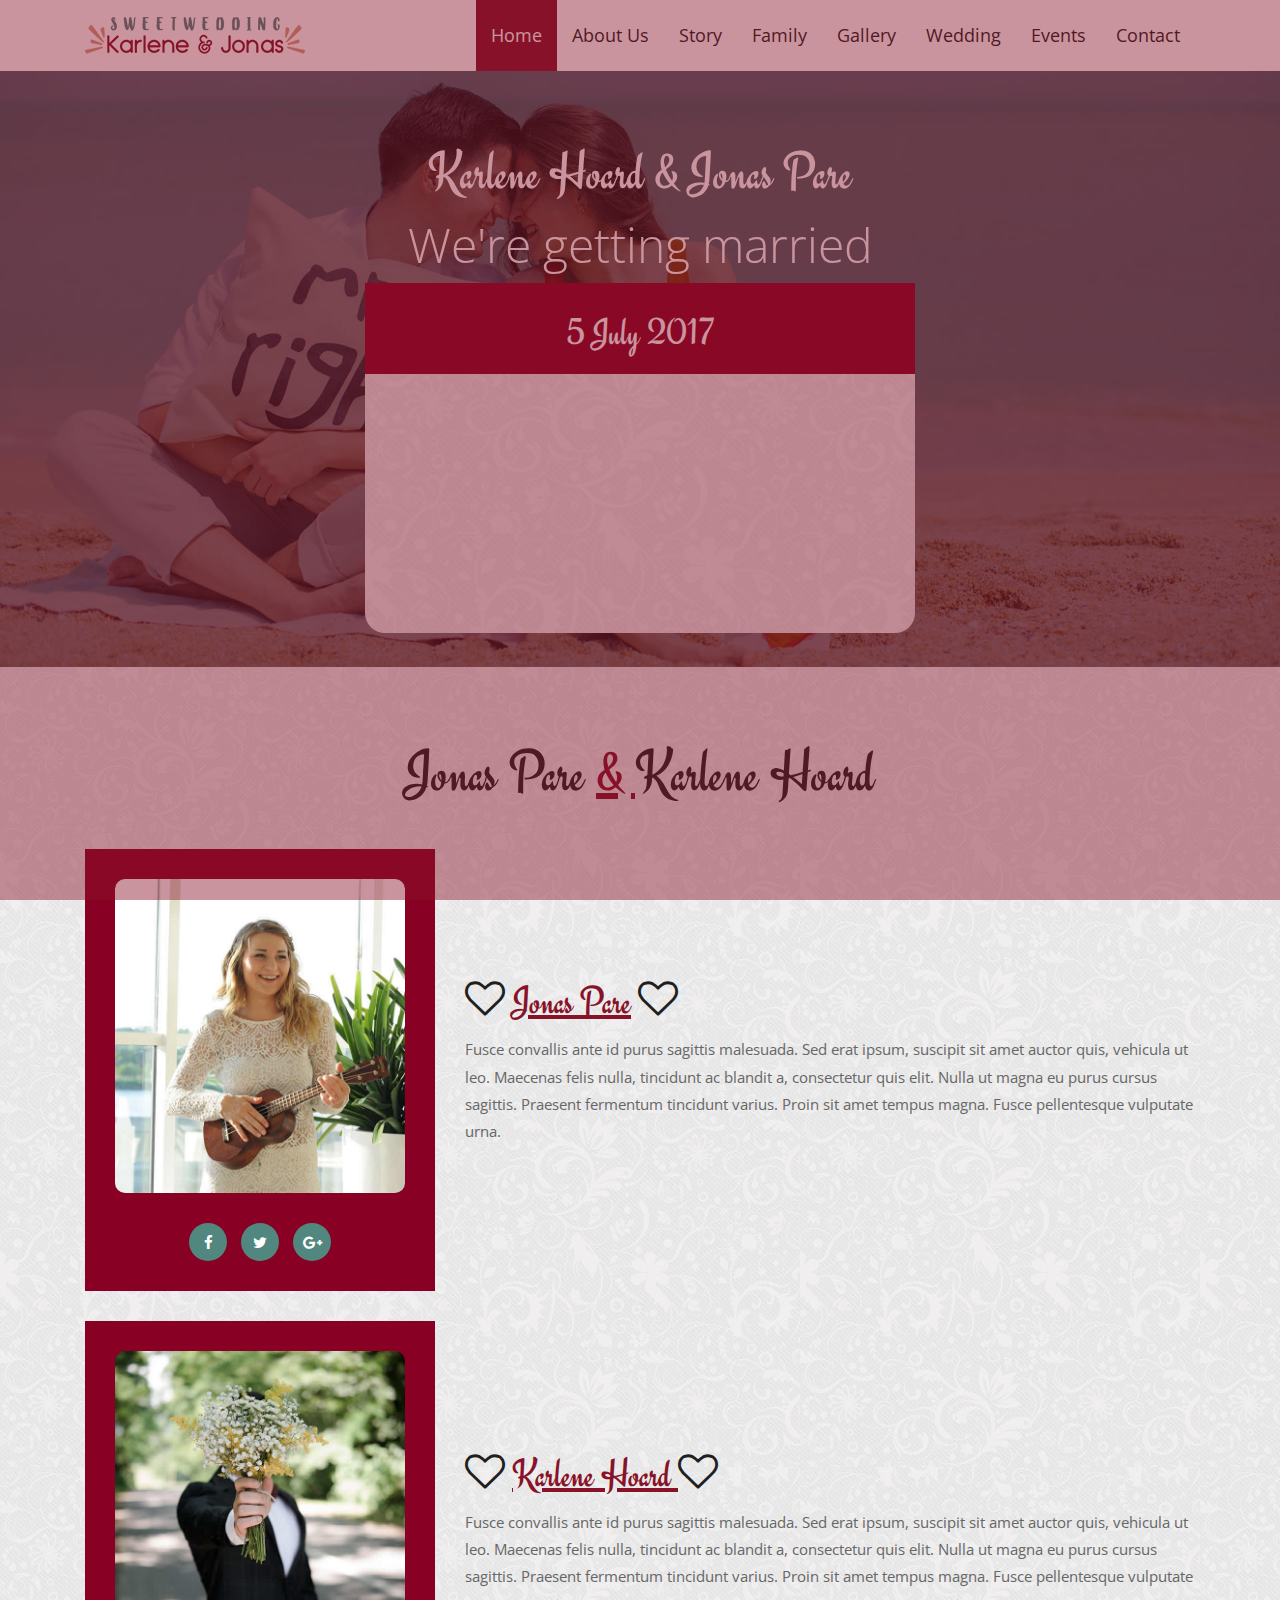
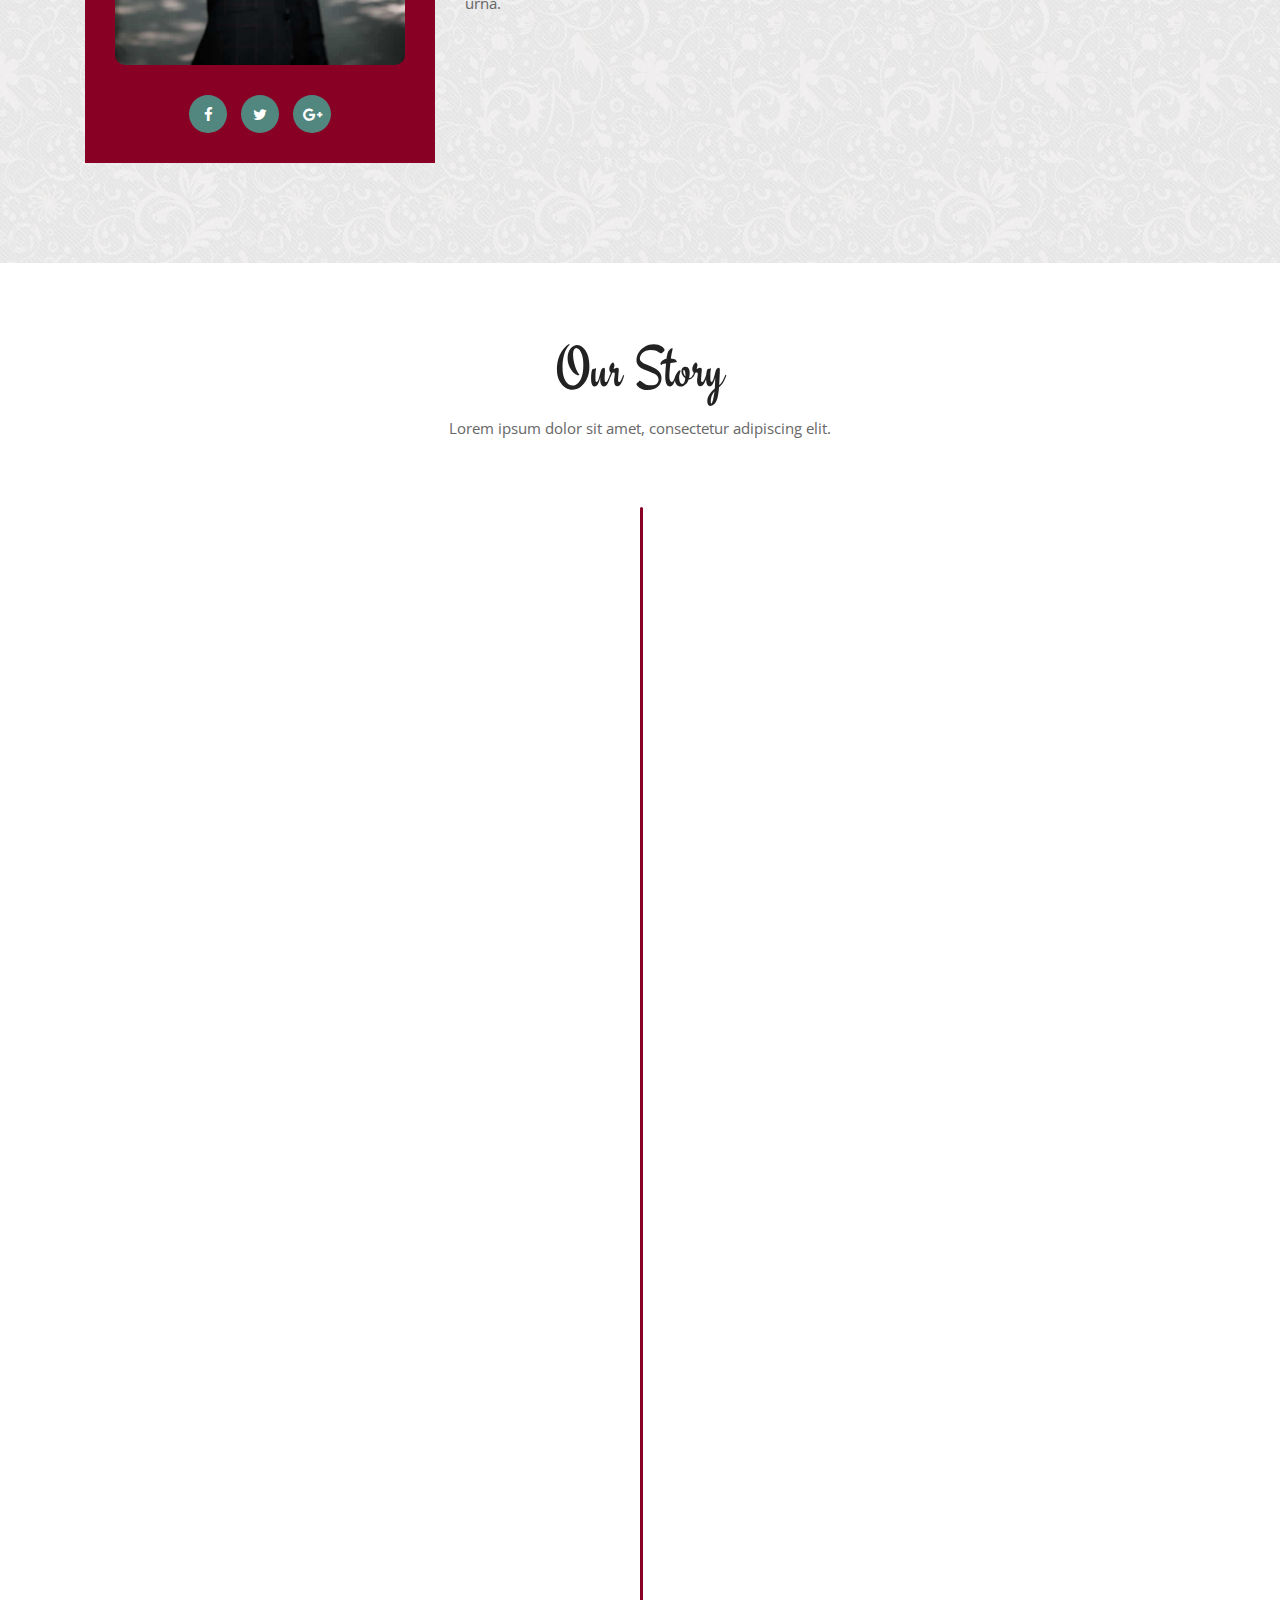
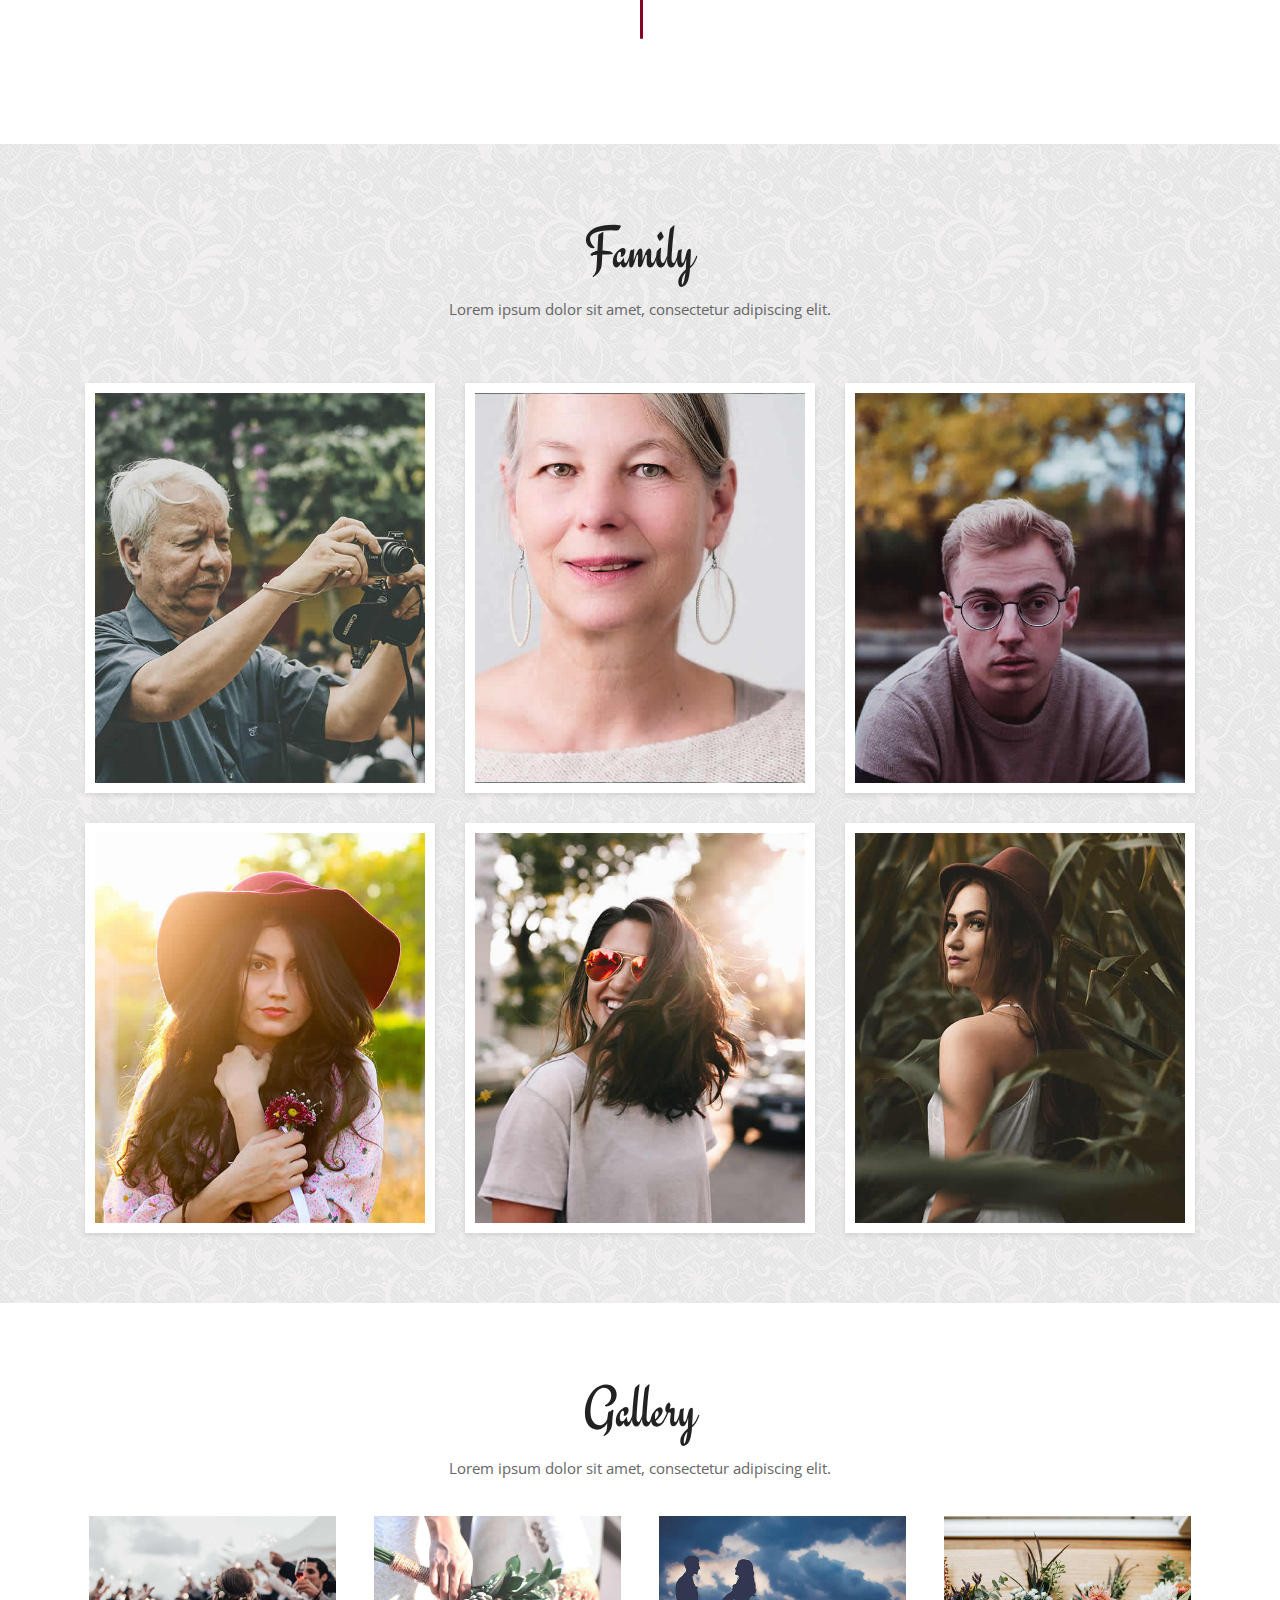
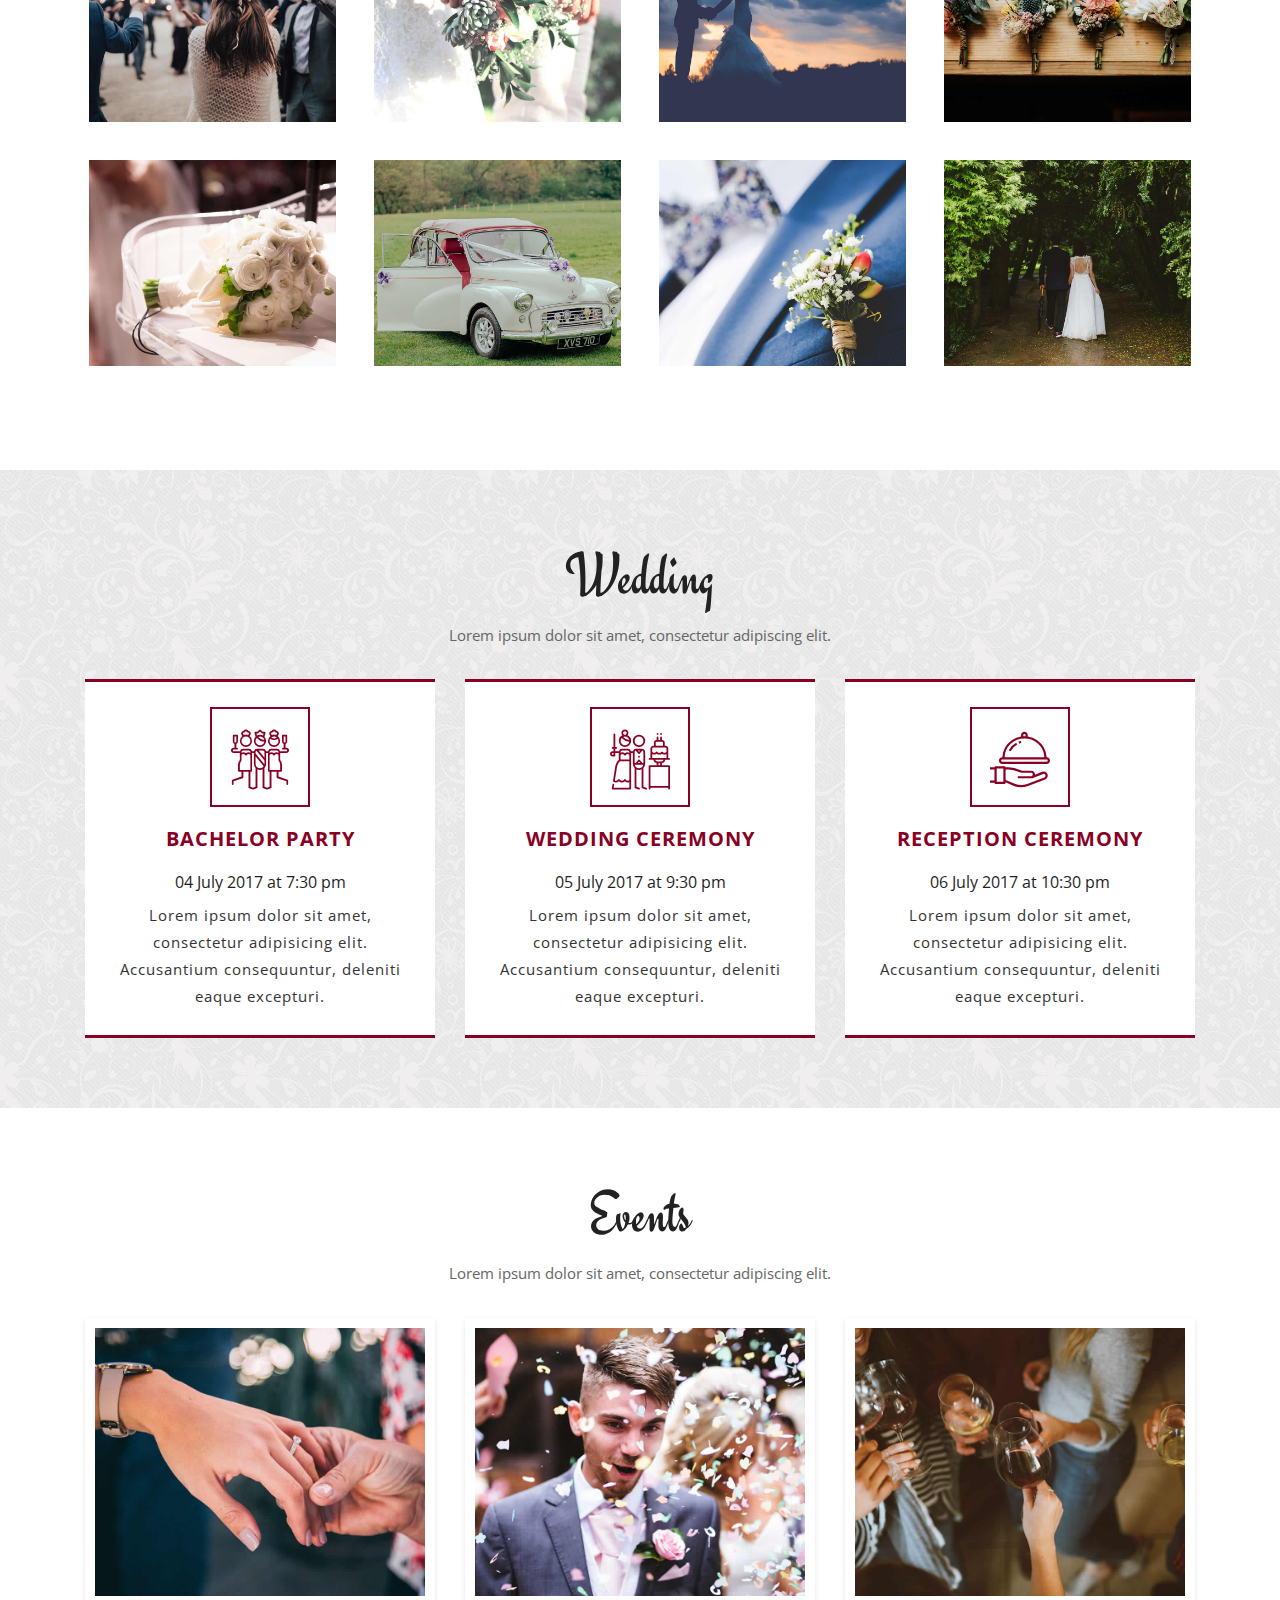
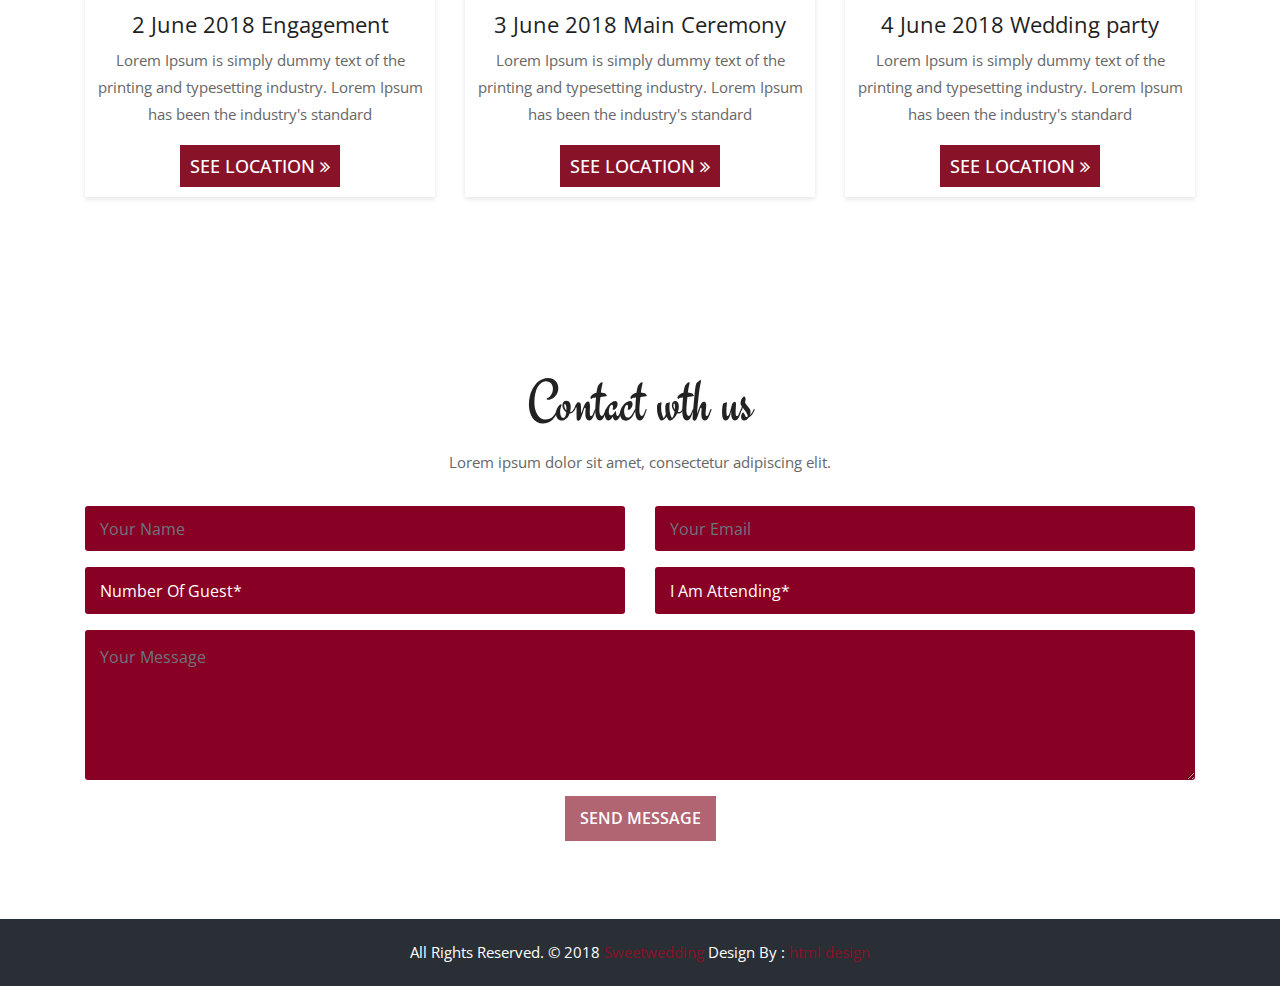
==== index.html @ 813c2e01 "wedding project using online template" ====
<!DOCTYPE html>
<html lang="en"><!-- Basic -->
<head>
	<meta charset="utf-8">
    <meta http-equiv="X-UA-Compatible" content="IE=edge">   
   
    <!-- Mobile Metas -->
    <meta name="viewport" content="width=device-width, minimum-scale=1.0, maximum-scale=1.0, user-scalable=no">
 
     <!-- Site Metas -->
    <title>Sweetwedding - Responsive OnePage HTML5 Template</title>  
    <meta name="keywords" content="">
    <meta name="description" content="">
    <meta name="author" content="">

    <!-- Site Icons -->
    <link rel="shortcut icon" href="images/favicon.ico" type="image/x-icon">
    <link rel="apple-touch-icon" href="images/apple-touch-icon.png">

    <!-- Bootstrap CSS -->
    <link rel="stylesheet" href="css/bootstrap.min.css">
    <!-- Pogo Slider CSS -->
    <link rel="stylesheet" href="css/pogo-slider.min.css">
	<!-- Site CSS -->
    <link rel="stylesheet" href="css/style.css">    
    <!-- Responsive CSS -->
    <link rel="stylesheet" href="css/responsive.css">
    <!-- Custom CSS -->
    <link rel="stylesheet" href="css/custom.css">

    <!--[if lt IE 9]>
      <script src="https://oss.maxcdn.com/libs/html5shiv/3.7.0/html5shiv.js"></script>
      <script src="https://oss.maxcdn.com/libs/respond.js/1.4.2/respond.min.js"></script>
    <![endif]-->

</head>
<body id="home" data-spy="scroll" data-target="#navbar-wd" data-offset="98">

	<!-- LOADER -->
    <div id="preloader">
		<div class="preloader pulse">
			<h3>Karlene Hoard & Jonas Pare</h3>
		</div>
    </div><!-- end loader -->
    <!-- END LOADER -->
	
	<!-- Start header -->
	<header class="top-header">
		<nav class="navbar header-nav navbar-expand-lg">
            <div class="container">
				<a class="navbar-brand" href="index.html"><img src="images/logo.png" alt="image"></a>
				<button class="navbar-toggler" type="button" data-toggle="collapse" data-target="#navbar-wd" aria-controls="navbar-wd" aria-expanded="false" aria-label="Toggle navigation">
					<span></span>
					<span></span>
					<span></span>
				</button>
                <div class="collapse navbar-collapse justify-content-end" id="navbar-wd">
                    <ul class="navbar-nav">
                        <li><a class="nav-link active" href="#home">Home</a></li>
                        <li><a class="nav-link" href="#about">About Us</a></li>
                        <li><a class="nav-link" href="#story">Story</a></li>
                        <li><a class="nav-link" href="#family">Family</a></li>
                        <li><a class="nav-link" href="#gallery">Gallery</a></li>
						<li><a class="nav-link" href="#wedding">Wedding</a></li>
                        <li><a class="nav-link" href="#events">Events</a></li>
						<li><a class="nav-link" href="#contact">Contact</a></li>
                    </ul>
                </div>
            </div>
        </nav>
	</header>
	<!-- End header -->
	
	<!-- Start Banner -->
	<div class="home-slider">
		<ul class="rslides">
			<li><img src="images/slider-01.jpg" alt=""></li>
			<li><img src="images/slider-02.jpg" alt=""></li>
			<li><img src="images/slider-03.jpg" alt=""></li>
		</ul>
		<div class="lbox-details">
			<h1>Karlene Hoard  & Jonas Pare</h1>
			<h2>We're getting married</h3>
			<div class="countdown main-time clearfix">
				<div id="timer">
					<h3> 5 July 2017</h3>
					<div id="days"></div>
					<div id="hours"></div>
					<div id="minutes"></div>
					<div id="seconds"></div>
				</div>
			</div>
		</div>
	</div>
	<!-- End Banner -->
	
	<!-- Start About us -->
	<div id="about" class="about-box">
		<div class="about-a1">
			<div class="container">
				<div class="row">
					<div class="col-lg-12 text-center">
						<div class="title-box">
							<h2>Jonas Pare <span> & </span> Karlene Hoard </h2>
						</div>
					</div>
				</div>
				<div class="row">
					<div class="col-lg-12 col-md-12 col-sm-12">
						<div class="row align-items-center about-main-info">
							<div class="col-lg-4 col-md-6 col-sm-12">
								<div class="about-m">
									<div class="about-img">
										<img class="img-fluid" src="images/about-img-01.jpg" alt="" />
									</div>
									<ul>
										<li><a href="#"><i class="fa fa-facebook"></i></a></li>
										<li><a href="#"><i class="fa fa-twitter"></i></a></li>
										<li><a href="#"><i class="fa fa-google-plus"></i></a></li>
									</ul>
								</div>
							</div>
							<div class="col-lg-8 col-md-6 col-sm-12">
								<h2> <i class="fa fa-heart-o" aria-hidden="true"></i> <span>Jonas Pare</span> <i class="fa fa-heart-o" aria-hidden="true"></i></h2>
								<p>Fusce convallis ante id purus sagittis malesuada. Sed erat ipsum, suscipit sit amet auctor quis, vehicula ut leo. Maecenas felis nulla, tincidunt ac blandit a, consectetur quis elit. Nulla ut magna eu purus cursus sagittis. Praesent fermentum tincidunt varius. Proin sit amet tempus magna. Fusce pellentesque vulputate urna. </p>
							</div>
						</div>
						<div class="row align-items-center about-main-info">
							<div class="col-lg-4 col-md-6 col-sm-12">
								<div class="about-m">
									<div class="about-img">
										<img class="img-fluid" src="images/about-img-02.jpg" alt="" />
									</div>
									<ul>
										<li><a href="#"><i class="fa fa-facebook"></i></a></li>
										<li><a href="#"><i class="fa fa-twitter"></i></a></li>
										<li><a href="#"><i class="fa fa-google-plus"></i></a></li>
									</ul>
								</div>
							</div>
							<div class="col-lg-8 col-md-6 col-sm-12">
								<h2> <i class="fa fa-heart-o" aria-hidden="true"></i> <span>Karlene Hoard </span> <i class="fa fa-heart-o" aria-hidden="true"></i></h2>
								<p>Fusce convallis ante id purus sagittis malesuada. Sed erat ipsum, suscipit sit amet auctor quis, vehicula ut leo. Maecenas felis nulla, tincidunt ac blandit a, consectetur quis elit. Nulla ut magna eu purus cursus sagittis. Praesent fermentum tincidunt varius. Proin sit amet tempus magna. Fusce pellentesque vulputate urna. </p>
							</div>
						</div>
					</div>
				</div>
			</div>
		</div>
	</div>
	<!-- End About us -->
	
	<!-- Start Story -->
	<div id="story" class="story-box main-timeline-box">
		<div class="container">
			<div class="row">
				<div class="col-lg-12">
					<div class="title-box">
						<h2>Our Story</h2>
						<p>Lorem ipsum dolor sit amet, consectetur adipiscing elit. </p>
					</div>
				</div>
			</div>
			
			<div class="timeLine">
				<div class="row">
					<div class="lineHeader hidden-sm hidden-xs"></div>
					<div class="lineFooter hidden-sm hidden-xs"></div>

						<div class="col-lg-6 col-md-6 col-sm-12 col-xs-12 item" >
							<div class="caption">
								<div class="star center-block">
									<span class="h3">01</span>
									<span>March </span>
									<span>2017</span>
								</div>
								<div class="image">
									<img src="images/time-01.jpg" alt="" />
									<div class="title">
										<h2>First Meet <i class="fa fa-angle-right" aria-hidden="true"></i></h2>
									</div>
								</div>
								<div class="textContent">
									<p class="lead">We met at the wedding of our close friends and immediately found a common language, so a year later our first date happened.</p>
								</div>
							</div>
						</div>
						<div class="col-lg-6 col-md-6 col-sm-12 col-xs-12 item">
							<div class="caption">
								<div class="star center-block">
									<span class="h3">03</span>
									<span>April</span>
									<span>2017</span>
								</div>
								<div class="image">
									<img src="images/time-02.jpg" alt="" />
									<div class="title">
										<h2>First date <i class="fa fa-angle-right" aria-hidden="true"></i></h2>
									</div>
								</div>
								<div class="textContent">
									<p class="lead">We met at the wedding of our close friends and immediately found a common language, so a year later our first date happened.</p>
								</div>
							</div>
						</div>
						<div class="col-lg-6 col-md-6 col-sm-12 col-xs-12 item">
							<div class="caption">
								<div class="star center-block">
									<span class="h3">03</span>
									<span>May</span>
									<span>2017</span>
								</div>
								<div class="image">
									<img src="images/time-03.jpg" alt="" />
									<div class="title">
										<h2>Proposal <i class="fa fa-angle-right" aria-hidden="true"></i></h2>
									</div>
								</div>
								<div class="textContent">
									<p class="lead">We met at the wedding of our close friends and immediately found a common language, so a year later our first date happened.</p>
								</div>
							</div>
						</div>
						<div class="col-lg-6 col-md-6 col-sm-12 col-xs-12 item">
							<div class="caption">
								<div class="star center-block">
									<span class="h3">04</span>
									<span>June</span>
									<span>2017</span>
								</div>
								<div class="image">
									<img src="images/time-04.jpg" alt="" />
									<div class="title">
										<h2>Engagement <i class="fa fa-angle-right" aria-hidden="true"></i></h2>
									</div>
								</div>
								<div class="textContent">
									<p class="lead">For 2 years of work as support engineer responsible about installing and maintenance SWIFT packages for banks. I gain a lot from it before i leave country.</p>
								</div>
							</div>
						</div>
						<div class="col-lg-6 col-md-6 col-sm-12 col-xs-12 item">
							<div class="caption">
								<div class="star center-block">
									<span class="h3">04</span>
									<span>July</span>
									<span>2017</span>
								</div>
								<div class="image">
									<img src="images/time-05.jpg" alt="" />
									<div class="title">
										<h2>My Wedding <i class="fa fa-angle-right" aria-hidden="true"></i></h2>
									</div>
								</div>
								<div class="textContent">
									<p class="lead">Since then i came to Austria as refugee far from my lovers and friends far a way escaping from wars and threats searching a new life that i didn't find until yet.</p>
								</div>
							</div>
						</div>

				</div>
			</div>
			
		</div>
	</div>
	<!-- End Story -->
	
	<!-- Start Family -->
	<div id="family" class="family-box">
		<div class="container">
			<div class="row">
				<div class="col-lg-12">
					<div class="title-box">
						<h2>Family</h2>
						<p>Lorem ipsum dolor sit amet, consectetur adipiscing elit. </p>
					</div>
				</div>
			</div>
			<div class="row">
				<div class="col-lg-4 col-md-6 col-sm-12">
					<div class="single-team-member">
						<div class="family-img">
							<img class="img-fluid" src="images/family-01.jpg" alt="" />
						</div>
						<div class="family-info">
							<h4>Mr. Alonso Wiles </h4>
							<p>{ Leida’s Father }</p>
						</div>
					</div>
				</div>
				<div class="col-lg-4 col-md-6 col-sm-12">
					<div class="single-team-member">
						<div class="family-img">
							<img class="img-fluid" src="images/family-02.jpg" alt="" />
						</div>
						<div class="family-info">
							<h4>Mr. Evon Wiles </h4>
							<p>{ Leida’s Mother }</p>
						</div>
					</div>
				</div>
				<div class="col-lg-4 col-md-6 col-sm-12">
					<div class="single-team-member">
						<div class="family-img">
							<img class="img-fluid" src="images/family-03.jpg" alt="" />
						</div>
						<div class="family-info">
							<h4>Mr. Chris Wiles </h4>
							<p>{ Leida’s Brother }</p>
						</div>
					</div>
				</div>
				<div class="col-lg-4 col-md-6 col-sm-12">
					<div class="single-team-member">
						<div class="family-img">
							<img class="img-fluid" src="images/family-04.jpg" alt="" />
						</div>
						<div class="family-info">
							<h4>Mr. Adina Wiles </h4>
							<p>{ Leida’s Sister }</p>
						</div>
					</div>
				</div>
				<div class="col-lg-4 col-md-6 col-sm-12">
					<div class="single-team-member">
						<div class="family-img">
							<img class="img-fluid" src="images/family-05.jpg" alt="" />
						</div>
						<div class="family-info">
							<h4>Mr. Annetta Wiles </h4>
							<p>{ Leida’s Sister }</p>
						</div>
					</div>
				</div>
				<div class="col-lg-4 col-md-6 col-sm-12">
					<div class="single-team-member">
						<div class="family-img">
							<img class="img-fluid" src="images/family-06.jpg" alt="" />
						</div>
						<div class="family-info">
							<h4>Mr. Ladonna Wiles </h4>
							<p>{ Leida’s Sister }</p>
						</div>
					</div>
				</div>
			</div>
		</div>
	</div>
	<!-- End Family -->
	
	<!-- Start Gallery -->
	<div id="gallery" class="gallery-box">
		<div class="container">
			<div class="row">
				<div class="col-lg-12">
					<div class="title-box">
						<h2>Gallery</h2>
						<p>Lorem ipsum dolor sit amet, consectetur adipiscing elit. </p>
					</div>
				</div>
			</div>
			<div class="row">
				<ul class="popup-gallery clearfix">
					<li>
						<a href="images/gallery-01.jpg">
							<img class="img-fluid" src="images/gallery-01.jpg" alt="single image">
							<span class="overlay"><i class="fa fa-heart-o" aria-hidden="true"></i></span>
						</a>

					</li>
					<li>
						<a href="images/gallery-02.jpg">
							<img class="img-fluid" src="images/gallery-02.jpg" alt="single image">
							<span class="overlay"><i class="fa fa-heart-o" aria-hidden="true"></i></span>
						</a>
					</li>
					<li>
						<a href="images/gallery-03.jpg">
							<img class="img-fluid" src="images/gallery-03.jpg" alt="single image">
							<span class="overlay"><i class="fa fa-heart-o" aria-hidden="true"></i></span>
						</a>
					</li>
					<li>
						<a href="images/gallery-04.jpg">
							<img class="img-fluid" src="images/gallery-04.jpg" alt="single image">
							<span class="overlay"><i class="fa fa-heart-o" aria-hidden="true"></i></span>
						</a>
					</li>
					<li>
						<a href="images/gallery-05.jpg">
							<img class="img-fluid" src="images/gallery-05.jpg" alt="single image">
							<span class="overlay"><i class="fa fa-heart-o" aria-hidden="true"></i></span>
						</a>
					</li>
					<li>
						<a href="images/gallery-06.jpg">
							<img class="img-fluid" src="images/gallery-06.jpg" alt="single image">
							<span class="overlay"><i class="fa fa-heart-o" aria-hidden="true"></i></span>
						</a>
					</li>
					<li>
						<a href="images/gallery-07.jpg">
							<img class="img-fluid" src="images/gallery-07.jpg" alt="single image">
							<span class="overlay"><i class="fa fa-heart-o" aria-hidden="true"></i></span>
						</a>
					</li>
					<li>
						<a href="images/gallery-08.jpg">
							<img class="img-fluid" src="images/gallery-08.jpg" alt="single image">
							<span class="overlay"><i class="fa fa-heart-o" aria-hidden="true"></i></span>
						</a>
					</li>
				
				</ul>
			</div>
		</div>
	</div>
	<!-- End Gallery -->
	
	<!-- Start Wedding -->
	
	<div id="wedding" class="wedding-box">
		<div class="container">
			<div class="row">
				<div class="col-lg-12">
					<div class="title-box">
						<h2>Wedding</h2>
						<p>Lorem ipsum dolor sit amet, consectetur adipiscing elit. </p>
					</div>
				</div>
			</div>
			
			<div class="row">
                <div class="col-md-4 col-sm-6">
                    <div class="serviceBox">
                        <div class="service-icon"><i class="flaticon-bachelorette-party"></i></div>
                        <h3 class="title">Bachelor Party </h3>
						<h4>04 July 2017 at 7:30 pm</h4>
                        <p class="description">
                            Lorem ipsum dolor sit amet, consectetur adipisicing elit. Accusantium consequuntur, deleniti eaque excepturi.
                        </p>
                    </div>
                </div>

                <div class="col-md-4 col-sm-6">
                    <div class="serviceBox">
                        <div class="service-icon"><i class="flaticon-wedding"></i></div>
                        <h3 class="title">Wedding Ceremony </h3>
						<h4>05 July 2017 at 9:30 pm</h4>
                        <p class="description">
                            Lorem ipsum dolor sit amet, consectetur adipisicing elit. Accusantium consequuntur, deleniti eaque excepturi.
                        </p>
                    </div>
                </div>

                <div class="col-md-4 col-sm-6">
                    <div class="serviceBox">
                        <div class="service-icon"><i class="flaticon-reception-bell"></i></div>
                        <h3 class="title">Reception Ceremony </h3>
						<h4>06 July 2017 at 10:30 pm</h4>
                        <p class="description">
                            Lorem ipsum dolor sit amet, consectetur adipisicing elit. Accusantium consequuntur, deleniti eaque excepturi.
                        </p>
                    </div>
                </div>
            </div>
			
		</div>
	</div>
	
	<!-- End Wedding -->
	
	<!-- Start Events -->
	<div id="events" class="events-box">
		<div class="container">
			<div class="row">
				<div class="col-lg-12">
					<div class="title-box">
						<h2>Events</h2>
						<p>Lorem ipsum dolor sit amet, consectetur adipiscing elit. </p>
					</div>
				</div>
			</div>
			<div class="row">
				<div class="col-lg-4 col-md-6 col-sm-12">
					<div class="event-inner">
						<div class="event-img">
							<img class="img-fluid" src="images/event-img-01.jpg" alt="" />
						</div>
						<h2>2 June 2018 Engagement</h2>
						<p>Lorem Ipsum is simply dummy text of the printing and typesetting industry. Lorem Ipsum has been the industry's standard </p>
						<a href="#">See location <i class="fa fa-angle-double-right" aria-hidden="true"></i></a>
					</div>
				</div>
				<div class="col-lg-4 col-md-6 col-sm-12">
					<div class="event-inner">
						<div class="event-img">
							<img class="img-fluid" src="images/event-img-02.jpg" alt="" />
						</div>
						<h2>3 June 2018 Main Ceremony </h2>
						<p>Lorem Ipsum is simply dummy text of the printing and typesetting industry. Lorem Ipsum has been the industry's standard </p>
						<a href="#">See location <i class="fa fa-angle-double-right" aria-hidden="true"></i></a>
					</div>
				</div>
				<div class="col-lg-4 col-md-6 col-sm-12">
					<div class="event-inner">
						<div class="event-img">
							<img class="img-fluid" src="images/event-img-03.jpg" alt="" />
						</div>
						<h2>4 June 2018 Wedding party </h2>
						<p>Lorem Ipsum is simply dummy text of the printing and typesetting industry. Lorem Ipsum has been the industry's standard </p>
						<a href="#">See location <i class="fa fa-angle-double-right" aria-hidden="true"></i></a>
					</div>
				</div>
			</div>
		</div>
	</div>
	<!-- End Events -->
	
	<!-- Start Contact -->
	<div id="contact" class="contact-box">
		<div class="container">
			<div class="row">
				<div class="col-lg-12">
					<div class="title-box">
						<h2>Contact wth us</h2>
						<p>Lorem ipsum dolor sit amet, consectetur adipiscing elit. </p>
					</div>
				</div>
			</div>
			<div class="row">
				<div class="col-lg-12 col-sm-12 col-xs-12">
				  <div class="contact-block">
					<form id="contactForm">
					  <div class="row">
						<div class="col-md-6">
							<div class="form-group">
								<input type="text" class="form-control" id="name" name="name" placeholder="Your Name" required data-error="Please enter your name">
								<div class="help-block with-errors"></div>
							</div>                                 
						</div>
						<div class="col-md-6">
							<div class="form-group">
								<input type="text" placeholder="Your Email" id="email" class="form-control" name="name" required data-error="Please enter your email">
								<div class="help-block with-errors"></div>
							</div> 
						</div>
						<div class="col-md-6">
							<div class="form-group">
								<select class="custom-select d-block form-control" id="guest" required data-error="Please select an item in the list.">
								  <option disabled selected>Number Of Guest*</option>
								  <option value="1">1</option>
								  <option value="2">2</option>
								  <option value="3">3</option>
								  <option value="4">4</option>
								  <option value="5">5</option>
								</select>
								<div class="help-block with-errors"></div>
							</div> 
						</div>
						<div class="col-md-6">
							<div class="form-group">
								<select class="custom-select d-block form-control" id="event" required data-error="Please select an item in the list.">
								  <option disabled selected>I Am Attending*</option>
								  <option value="1">All events</option>
								  <option value="2">Wedding ceremony</option>
								  <option value="3">Reception party</option>
								</select>
								<div class="help-block with-errors"></div>
							</div> 
						</div>
						<div class="col-md-12">
							<div class="form-group"> 
								<textarea class="form-control" id="message" placeholder="Your Message" rows="8" data-error="Write your message" required></textarea>
								<div class="help-block with-errors"></div>
							</div>
							<div class="submit-button text-center">
								<button class="btn btn-common" id="submit" type="submit">Send Message</button>
								<div id="msgSubmit" class="h3 text-center hidden"></div> 
								<div class="clearfix"></div> 
							</div>
						</div>
					  </div>            
					</form>
				  </div>
				</div>
			</div>
		</div>
	</div>
	<!-- End Contact -->
	
	<!-- Start Footer -->
	<footer class="footer-box">
		<div class="container">
			<div class="row">
				<div class="col-lg-12">
					<p class="footer-company-name">All Rights Reserved. &copy; 2018 <a href="#">Sweetwedding</a> Design By : <a href="https://html.design/">html design</a></p>
				</div>
			</div>
		</div>
	</footer>
	<!-- End Footer -->

	<!-- ALL JS FILES -->
	<script src="js/jquery.min.js"></script>
	<script src="js/popper.min.js"></script>
	<script src="js/bootstrap.min.js"></script>
    <!-- ALL PLUGINS -->
	<script src="js/jquery.magnific-popup.min.js"></script>
    <script src="js/jquery.pogo-slider.min.js"></script> 
	<script src="js/slider-index.js"></script>
	<script src="js/smoothscroll.js"></script>
	<script src="js/responsiveslides.min.js"></script>
    <script src="js/timeLine.min.js"></script>	
	<script src="js/form-validator.min.js"></script>
    <script src="js/contact-form-script.js"></script>
    <script src="js/custom.js"></script>
</body>
</html>
---- css/pogo-slider.min.css ----
.pogoSlider-dir-btn:focus,.pogoSlider-nav-btn:focus{outline:0}.pogoSlider{width:100%;height:0;padding-bottom:50% !important;position:relative;overflow:hidden}#column-left .pogoSlider,#column-right .pogoSlider,#content .pogoSlider{margin-bottom:20px}.pogoSlider--banner .pogoSlider-slide{ms-filter:"progid:DXImageTransform.Microsoft.Alpha(Opacity=100)";filter:alpha(opacity=100);opacity:1}.pogoSlider-slide{width:100%;height:100%;position:absolute;background-size:cover;-ms-filter:"progid:DXImageTransform.Microsoft.Alpha(Opacity=0)";filter:alpha(opacity=0);opacity:0;-webkit-perspective:1300px;perspective:1300px;overflow:hidden}.pogoSlider-loading{position:absolute;top:0;left:0;width:100%;height:100%;background:#eaeaea;z-index:11}.pogoSlider-loading-icon{position:absolute;top:50%;margin-top:-18px;left:50%;margin-left:-18px;width:36px;height:36px;background-image:url([data-uri])}.pogoSlider-slide-element{-webkit-animation-fill-mode:both;animation-fill-mode:both}.m-pogoSlider .pogoSlider-slide-element{position:absolute;margin:0;box-sizing:border-box}.pogoSlider-progressBar{position:absolute;width:100%;height:5px;top:0;left:0;background:#fff;-ms-filter:"progid:DXImageTransform.Microsoft.Alpha(Opacity=20)";filter:alpha(opacity=20);background:rgba(255,255,255,.2);z-index:6}.pogoSlider-progressBar-duration{position:absolute;height:100%;left:0;width:0;background:#fff;-ms-filter:"progid:DXImageTransform.Microsoft.Alpha(Opacity=40)";filter:alpha(opacity=40);background:rgba(255,255,255,.4)}.pogoSlider-dir-btn{position:absolute;z-index:10;background:0 0;width:20px;height:20px;border-color:#eaeaea;border-color:rgba(255,255,255,.7);border-style:solid;-webkit-transform:rotate(45deg);-ms-transform:rotate(45deg);transform:rotate(45deg);cursor:pointer}.pogoSlider-dir-btn:hover{border-color:#fff}.pogoSlider--dirBottomLeft .pogoSlider-dir-btn--prev,.pogoSlider--dirBottomRight .pogoSlider-dir-btn--prev,.pogoSlider--dirCenterHorizontal .pogoSlider-dir-btn--prev,.pogoSlider--dirTopLeft .pogoSlider-dir-btn--prev,.pogoSlider--dirTopRight .pogoSlider-dir-btn--prev{border-width:0 0 3px 3px}.pogoSlider--dirBottomLeft .pogoSlider-dir-btn--next,.pogoSlider--dirBottomRight .pogoSlider-dir-btn--next,.pogoSlider--dirCenterHorizontal .pogoSlider-dir-btn--next,.pogoSlider--dirTopLeft .pogoSlider-dir-btn--next,.pogoSlider--dirTopRight .pogoSlider-dir-btn--next{border-width:3px 3px 0 0}.pogoSlider--dirCenterVertical .pogoSlider-dir-btn--next{border-width:3px 0 0 3px}.pogoSlider--dirCenterVertical .pogoSlider-dir-btn--prev{border-width:0 3px 3px 0}.pogoSlider--dirCenterVertical .pogoSlider-dir-btn--next,.pogoSlider--dirTopLeft .pogoSlider-dir-btn,.pogoSlider--dirTopRight .pogoSlider-dir-btn{top:14px}.pogoSlider--dirBottomLeft .pogoSlider-dir-btn--prev,.pogoSlider--dirCenterHorizontal .pogoSlider-dir-btn--prev,.pogoSlider--dirTopLeft .pogoSlider-dir-btn--prev{left:14px}.pogoSlider--dirBottomLeft .pogoSlider-dir-btn--next,.pogoSlider--dirTopLeft .pogoSlider-dir-btn--next{left:50px}.pogoSlider--dirBottomRight .pogoSlider-dir-btn--prev,.pogoSlider--dirTopRight .pogoSlider-dir-btn--prev{right:50px}.pogoSlider--dirBottomRight .pogoSlider-dir-btn--next,.pogoSlider--dirCenterHorizontal .pogoSlider-dir-btn--next,.pogoSlider--dirTopRight .pogoSlider-dir-btn--next{right:14px}.pogoSlider--dirBottomLeft .pogoSlider-dir-btn,.pogoSlider--dirBottomRight .pogoSlider-dir-btn,.pogoSlider--dirCenterVertical .pogoSlider-dir-btn--prev{bottom:14px}.pogoSlider--dirCenterVertical .pogoSlider-dir-btn{left:50%;margin-left:-10px}.pogoSlider--dirCenterHorizontal .pogoSlider-dir-btn{top:50%;margin-top:-10px}.pogoSlider-nav{position:absolute;padding:0;margin:0;z-index:10}.pogoSlider--navBottom .pogoSlider-nav,.pogoSlider--navTop .pogoSlider-nav{left:50%;-webkit-transform:translateX(-50%);-ms-transform:translateX(-50%);transform:translateX(-50%)}.pogoSlider--navTop .pogoSlider-nav{top:10px}.pogoSlider--navBottom .pogoSlider-nav{bottom:10px}.pogoSlider--navBottom .pogoSlider-nav li,.pogoSlider--navTop .pogoSlider-nav li{display:inline;margin:0 6px}.pogoSlider--navLeft .pogoSlider-nav,.pogoSlider--navRight .pogoSlider-nav{top:50%;-webkit-transform:translateY(-50%);-ms-transform:translateY(-50%);transform:translateY(-50%)}.pogoSlider--navLeft .pogoSlider-nav{left:10px}.pogoSlider--navRight .pogoSlider-nav{right:10px}.pogoSlider--navLeft .pogoSlider-nav li,.pogoSlider--navRight .pogoSlider-nav li{display:block;margin:6px 0}.pogoSlider-nav-btn{background:#ccc;background:rgba(255,255,255,.5);border:none;border-radius:50%;width:20px;height:20px;box-shadow:0 1px 1px rgba(0,0,0,.1);cursor:pointer}.pogoSlider-nav-btn--selected{background:#fff;box-shadow:0 1px 1px rgba(0,0,0,.3)}.pogoSlider-slide-slice{overflow:hidden;position:absolute;background-size:cover}.pogoSlider-slide-slice-inner{position:absolute;overflow:hidden}.pogoSlider-animation-slideDownIn{-webkit-animation-name:slideDownIn;animation-name:slideDownIn}@-webkit-keyframes slideDownIn{0%{-webkit-transform:translateY(-50px);transform:translateY(-50px);opacity:0}100%{-webkit-transform:translateY(0);transform:translateY(0);opacity:1}}@keyframes slideDownIn{0%{-webkit-transform:translateY(-50px);transform:translateY(-50px);opacity:0}100%{-webkit-transform:translateY(0);transform:translateY(0);opacity:1}}.pogoSlider-animation-slideDownOut{-webkit-animation-name:slideDownOut;animation-name:slideDownOut}@-webkit-keyframes slideDownOut{0%{-webkit-transform:translateY(0);transform:translateY(0);opacity:1}100%{-webkit-transform:translateY(50px);transform:translateY(50px);opacity:0}}@keyframes slideDownOut{0%{-webkit-transform:translateY(0);transform:translateY(0);opacity:1}100%{-webkit-transform:translateY(50px);transform:translateY(50px);opacity:0}}.pogoSlider-animation-slideUpIn{-webkit-animation-name:slideUpIn;animation-name:slideUpIn}@-webkit-keyframes slideUpIn{0%{-webkit-transform:translateY(50px);transform:translateY(50px);opacity:0}100%{-webkit-transform:translateY(0);transform:translateY(0);opacity:1}}@keyframes slideUpIn{0%{-webkit-transform:translateY(50px);transform:translateY(50px);opacity:0}100%{-webkit-transform:translateY(0);transform:translateY(0);opacity:1}}.pogoSlider-animation-slideUpOut{-webkit-animation-name:slideUpOut;animation-name:slideUpOut}@-webkit-keyframes slideUpOut{0%{-webkit-transform:translateY(0);transform:translateY(0);opacity:1}100%{-webkit-transform:translateY(50px);transform:translateY(50px);opacity:0}}@keyframes slideUpOut{0%{-webkit-transform:translateY(0);transform:translateY(0);opacity:1}100%{-webkit-transform:translateY(50px);transform:translateY(50px);opacity:0}}.pogoSlider-animation-slideRightIn{-webkit-animation-name:slideRightIn;animation-name:slideRightIn}.pogoSlider-animation-slideRightOut{-webkit-animation-name:slideRightOut;animation-name:slideRightOut}@-webkit-keyframes slideRightIn{0%{-webkit-transform:translateX(-50px);transform:translateX(-50px);opacity:0}100%{-webkit-transform:translateX(0);transform:translateX(0);opacity:1}}@keyframes slideRightIn{0%{-webkit-transform:translateX(-50px);transform:translateX(-50px);opacity:0}100%{-webkit-transform:translateX(0);transform:translateX(0);opacity:1}}@-webkit-keyframes slideRightOut{0%{-webkit-transform:translateX(0);transform:translateX(0);opacity:1}100%{-webkit-transform:translateX(50px);transform:translateX(50px);opacity:0}}@keyframes slideRightOut{0%{-webkit-transform:translateX(0);transform:translateX(0);opacity:1}100%{-webkit-transform:translateX(50px);transform:translateX(50px);opacity:0}}.pogoSlider-animation-slideLeftIn{-webkit-animation-name:slideLeftIn;animation-name:slideLeftIn}.pogoSlider-animation-slideLeftOut{-webkit-animation-name:slideLeftOut;animation-name:slideLeftOut}@-webkit-keyframes slideLeftIn{0%{-webkit-transform:translateX(50px);transform:translateX(50px);opacity:0}100%{-webkit-transform:translateX(0);transform:translateX(0);opacity:1}}@keyframes slideLeftIn{0%{-webkit-transform:translateX(50px);transform:translateX(50px);opacity:0}100%{-webkit-transform:translateX(0);transform:translateX(0);opacity:1}}@-webkit-keyframes slideLeftOut{0%{-webkit-transform:translateX(0);transform:translateX(0);opacity:1}100%{-webkit-transform:translateX(-50px);transform:translateX(-50px);opacity:0}}@keyframes slideLeftOut{0%{-webkit-transform:translateX(0);transform:translateX(0);opacity:1}100%{-webkit-transform:translateX(-50px);transform:translateX(-50px);opacity:0}}.pogoSlider-animation-expandIn{-webkit-animation-name:expandIn;animation-name:expandIn}.pogoSlider-animation-expandOut{-webkit-animation-name:expandOut;animation-name:expandOut}@-webkit-keyframes expandIn{0%{-webkit-transform:scale(.7);transform:scale(.7);opacity:0}100%{-webkit-transform:scale(1);transform:scale(1);opacity:1}}@keyframes expandIn{0%{-webkit-transform:scale(.7);transform:scale(.7);opacity:0}100%{-webkit-transform:scale(1);transform:scale(1);opacity:1}}@-webkit-keyframes expandOut{0%{-webkit-transform:scale(1);transform:scale(1);opacity:1}100%{-webkit-transform:scale(1.5);transform:scale(1.5);opacity:0}}@keyframes expandOut{0%{-webkit-transform:scale(1);transform:scale(1);opacity:1}100%{-webkit-transform:scale(1.5);transform:scale(1.5);opacity:0}}.pogoSlider-animation-contractIn{-webkit-animation-name:contractIn;animation-name:contractIn}.pogoSlider-animation-contractOut{-webkit-animation-name:contractOut;animation-name:contractOut}@-webkit-keyframes contractIn{0%{-webkit-transform:scale(2);transform:scale(2);opacity:0}100%{-webkit-transform:scale(1);transform:scale(1);opacity:1}}@keyframes contractIn{0%{-webkit-transform:scale(2);transform:scale(2);opacity:0}100%{-webkit-transform:scale(1);transform:scale(1);opacity:1}}@-webkit-keyframes contractOut{0%{-webkit-transform:scale(1);transform:scale(1);opacity:1}100%{-webkit-transform:scale(.5);transform:scale(.5);opacity:0}}@keyframes contractOut{0%{-webkit-transform:scale(1);transform:scale(1);opacity:1}100%{-webkit-transform:scale(.5);transform:scale(.5);opacity:0}}.pogoSlider-animation-spinIn{-webkit-animation-name:spinIn;animation-name:spinIn}.pogoSlider-animation-spinOut{-webkit-animation-name:spinOut;animation-name:spinOut}@-webkit-keyframes spinIn{0%{-webkit-backface-visibility:hidden;backface-visibility:hidden;-webkit-transform:scale(0)rotate(720deg);transform:scale(0)rotate(720deg)}100%{-webkit-backface-visibility:hidden;backface-visibility:hidden;-webkit-transform:scale(1)rotate(0);transform:scale(1)rotate(0)}}@keyframes spinIn{0%{-webkit-backface-visibility:hidden;backface-visibility:hidden;-webkit-transform:scale(0)rotate(720deg);transform:scale(0)rotate(720deg)}100%{-webkit-backface-visibility:hidden;backface-visibility:hidden;-webkit-transform:scale(1)rotate(0);transform:scale(1)rotate(0)}}@-webkit-keyframes spinOut{0%{-webkit-backface-visibility:hidden;backface-visibility:hidden;-webkit-transform:scale(1)rotate(0);transform:scale(1)rotate(0)}100%{-webkit-backface-visibility:hidden;backface-visibility:hidden;-webkit-transform:scale(0)rotate(720deg);transform:scale(0)rotate(720deg)}}@keyframes spinOut{0%{-webkit-backface-visibility:hidden;backface-visibility:hidden;-webkit-transform:scale(1)rotate(0);transform:scale(1)rotate(0)}100%{-webkit-backface-visibility:hidden;backface-visibility:hidden;-webkit-transform:scale(0)rotate(720deg);transform:scale(0)rotate(720deg)}}.pogoSlider-animation-sideFallIn{-webkit-transform-style:preserve-3d;transform-style:preserve-3d;-webkit-animation-name:sideFallIn;animation-name:sideFallIn}.pogoSlider-animation-sideFallOut{-webkit-transform-style:preserve-3d;transform-style:preserve-3d;-webkit-animation-name:sideFallOut;animation-name:sideFallOut}@-webkit-keyframes sideFallIn{0%{-webkit-transform:translate(30%)translateZ(600px)rotate(10deg);transform:translate(30%)translateZ(600px)rotate(10deg);opacity:0}100%{-webkit-transform:translate(0)translateZ(0)rotate(0);transform:translate(0)translateZ(0)rotate(0);opacity:1}}@keyframes sideFallIn{0%{-webkit-transform:translate(30%)translateZ(600px)rotate(10deg);transform:translate(30%)translateZ(600px)rotate(10deg);opacity:0}100%{-webkit-transform:translate(0)translateZ(0)rotate(0);transform:translate(0)translateZ(0)rotate(0);opacity:1}}@-webkit-keyframes sideFallOut{0%{-webkit-transform:translate(0)translateZ(0)rotate(0);transform:translate(0)translateZ(0)rotate(0);opacity:1}100%{-webkit-transform:translate(30%)translateZ(600px)rotate(10deg);transform:translate(30%)translateZ(600px)rotate(10deg);opacity:0}}@keyframes sideFallOut{0%{-webkit-transform:translate(0)translateZ(0)rotate(0);transform:translate(0)translateZ(0)rotate(0);opacity:1}100%{-webkit-transform:translate(30%)translateZ(600px)rotate(10deg);transform:translate(30%)translateZ(600px)rotate(10deg);opacity:0}}.pogoSlider-animation-horizontal3DFlipIn{-webkit-transform-style:preserve-3d;transform-style:preserve-3d;-webkit-animation-name:horizontal3DFlipIn;animation-name:horizontal3DFlipIn}.pogoSlider-animation-horizontal3DFlipOut{-webkit-transform-style:preserve-3d;transform-style:preserve-3d;-webkit-animation-name:horizontal3DFlipOut;animation-name:horizontal3DFlipOut}@-webkit-keyframes horizontal3DFlipIn{0%{-webkit-transform:rotateY(-70deg);transform:rotateY(-70deg);opacity:0}100%{-webkit-transform:rotateY(0);transform:rotateY(0);opacity:1}}@keyframes horizontal3DFlipIn{0%{-webkit-transform:rotateY(-70deg);transform:rotateY(-70deg);opacity:0}100%{-webkit-transform:rotateY(0);transform:rotateY(0);opacity:1}}@-webkit-keyframes horizontal3DFlipOut{0%{-webkit-transform:rotateY(0);transform:rotateY(0);opacity:1}100%{-webkit-transform:rotateY(-70deg);transform:rotateY(-70deg);opacity:0}}@keyframes horizontal3DFlipOut{0%{-webkit-transform:rotateY(0);transform:rotateY(0);opacity:1}100%{-webkit-transform:rotateY(-70deg);transform:rotateY(-70deg);opacity:0}}.pogoSlider-animation-vertical3DFlipIn{-webkit-transform-style:preserve-3d;transform-style:preserve-3d;-webkit-animation-name:vertical3DFlipIn;animation-name:vertical3DFlipIn}.pogoSlider-animation-vertical3DFlipOut{-webkit-transform-style:preserve-3d;transform-style:preserve-3d;-webkit-animation-name:vertical3DFlipOut;animation-name:vertical3DFlipOut}@-webkit-keyframes vertical3DFlipIn{0%{-webkit-transform:rotateX(-70deg);transform:rotateX(-70deg);opacity:0}100%{-webkit-transform:rotateX(0);transform:rotateX(0);opacity:1}}@keyframes vertical3DFlipIn{0%{-webkit-transform:rotateX(-70deg);transform:rotateX(-70deg);opacity:0}100%{-webkit-transform:rotateX(0);transform:rotateX(0);opacity:1}}@-webkit-keyframes vertical3DFlipOut{0%{-webkit-transform:rotateX(0);transform:rotateX(0);opacity:1}100%{-webkit-transform:rotateX(-70deg);transform:rotateX(-70deg);opacity:0}}@keyframes vertical3DFlipOut{0%{-webkit-transform:rotateX(0);transform:rotateX(0);opacity:1}100%{-webkit-transform:rotateX(-70deg);transform:rotateX(-70deg);opacity:0}}.pogoSlider-animation-3DPivotIn{-webkit-transform-style:preserve-3d;transform-style:preserve-3d;-webkit-animation-name:pivotIn;animation-name:pivotIn}.pogoSlider-animation-3DPivotOut{-webkit-transform-style:preserve-3d;transform-style:preserve-3d;-webkit-animation-name:pivotOut;animation-name:pivotOut}@-webkit-keyframes pivotIn{0%{-webkit-transform:rotateX(-60deg);transform:rotateX(-60deg);-webkit-transform-origin:50% 0;transform-origin:50% 0;opacity:0}100%{-webkit-transform:rotateX(0);transform:rotateX(0);-webkit-transform-origin:0 0;transform-origin:0 0;opacity:1}}@keyframes pivotIn{0%{-webkit-transform:rotateX(-60deg);transform:rotateX(-60deg);-webkit-transform-origin:50% 0;transform-origin:50% 0;opacity:0}100%{-webkit-transform:rotateX(0);transform:rotateX(0);-webkit-transform-origin:0 0;transform-origin:0 0;opacity:1}}@-webkit-keyframes pivotOut{0%{-webkit-transform:rotateX(0);transform:rotateX(0);-webkit-transform-origin:0 0;transform-origin:0 0;opacity:1}100%{-webkit-transform:rotateX(-60deg);transform:rotateX(-60deg);-webkit-transform-origin:50% 0;transform-origin:50% 0;opacity:0}}@keyframes pivotOut{0%{-webkit-transform:rotateX(0);transform:rotateX(0);-webkit-transform-origin:0 0;transform-origin:0 0;opacity:1}100%{-webkit-transform:rotateX(-60deg);transform:rotateX(-60deg);-webkit-transform-origin:50% 0;transform-origin:50% 0;opacity:0}}.pogoSlider-animation-rollLeftIn{-webkit-animation-name:rollLeftIn;animation-name:rollLeftIn}.pogoSlider-animation-rollLeftOut{-webkit-animation-name:rollLeftOut;animation-name:rollLeftOut}@-webkit-keyframes rollLeftIn{0%{opacity:0;-webkit-transform:translateX(100%)rotate(120deg);transform:translateX(100%)rotate(120deg)}100%{opacity:1;-webkit-transform:translateX(0)rotate(0);transform:translateX(0)rotate(0)}}@keyframes rollLeftIn{0%{opacity:0;-webkit-transform:translateX(100%)rotate(120deg);transform:translateX(100%)rotate(120deg)}100%{opacity:1;-webkit-transform:translateX(0)rotate(0);transform:translateX(0)rotate(0)}}@-webkit-keyframes rollLeftOut{0%{opacity:1;-webkit-transform:translateX(0)rotate(0);transform:translateX(0)rotate(0)}100%{opacity:0;-webkit-transform:translateX(-100%)rotate(-120deg);transform:translateX(-100%)rotate(-120deg)}}@keyframes rollLeftOut{0%{opacity:1;-webkit-transform:translateX(0)rotate(0);transform:translateX(0)rotate(0)}100%{opacity:0;-webkit-transform:translateX(-100%)rotate(-120deg);transform:translateX(-100%)rotate(-120deg)}}.pogoSlider-animation-rollRightIn{-webkit-animation-name:rollRightIn;animation-name:rollRightIn}.pogoSlider-animation-rollRightOut{-webkit-animation-name:rollRightOut;animation-name:rollRightOut}@-webkit-keyframes rollRightIn{0%{opacity:0;-webkit-transform:translateX(-100%)rotate(-120deg);transform:translateX(-100%)rotate(-120deg)}100%{opacity:1;-webkit-transform:translateX(0)rotate(0);transform:translateX(0)rotate(0)}}@keyframes rollRightIn{0%{opacity:0;-webkit-transform:translateX(-100%)rotate(-120deg);transform:translateX(-100%)rotate(-120deg)}100%{opacity:1;-webkit-transform:translateX(0)rotate(0);transform:translateX(0)rotate(0)}}@-webkit-keyframes rollRightOut{0%{opacity:1;-webkit-transform:translateX(0)rotate(0);transform:translateX(0)rotate(0)}100%{opacity:0;-webkit-transform:translateX(100%)rotate(120deg);transform:translateX(100%)rotate(120deg)}}@keyframes rollRightOut{0%{opacity:1;-webkit-transform:translateX(0)rotate(0);transform:translateX(0)rotate(0)}100%{opacity:0;-webkit-transform:translateX(100%)rotate(120deg);transform:translateX(100%)rotate(120deg)}}.pogoSlider-animation-glideLeftIn{-webkit-animation-name:glideLeftIn;animation-name:glideLeftIn;-webkit-animation-timing-function:ease-out;animation-timing-function:ease-out}.pogoSlider-animation-glideLeftOut{-webkit-animation-name:glideLeftOut;animation-name:glideLeftOut;-webkit-animation-timing-function:ease-in;animation-timing-function:ease-in}@-webkit-keyframes glideLeftIn{0%{-webkit-transform:translateX(100%)skewX(-30deg);transform:translateX(100%)skewX(-30deg);opacity:0}60%{-webkit-transform:translateX(-20%)skewX(30deg);transform:translateX(-20%)skewX(30deg);opacity:1}80%{-webkit-transform:translateX(0)skewX(-15deg);transform:translateX(0)skewX(-15deg);opacity:1}100%{-webkit-transform:translateX(0)skewX(0);transform:translateX(0)skewX(0);opacity:1}}@keyframes glideLeftIn{0%{-webkit-transform:translateX(100%)skewX(-30deg);transform:translateX(100%)skewX(-30deg);opacity:0}60%{-webkit-transform:translateX(-20%)skewX(30deg);transform:translateX(-20%)skewX(30deg);opacity:1}80%{-webkit-transform:translateX(0)skewX(-15deg);transform:translateX(0)skewX(-15deg);opacity:1}100%{-webkit-transform:translateX(0)skewX(0);transform:translateX(0)skewX(0);opacity:1}}@-webkit-keyframes glideLeftOut{0%{-webkit-transform:translateX(0)skewX(0);transform:translateX(0)skewX(0);opacity:1}100%{-webkit-transform:translateX(-100%)skewX(30deg);transform:translateX(-100%)skewX(30deg);opacity:0}}@keyframes glideLeftOut{0%{-webkit-transform:translateX(0)skewX(0);transform:translateX(0)skewX(0);opacity:1}100%{-webkit-transform:translateX(-100%)skewX(30deg);transform:translateX(-100%)skewX(30deg);opacity:0}}.pogoSlider-animation-glideRightIn{-webkit-animation-name:glideRightIn;animation-name:glideRightIn;-webkit-animation-timing-function:ease-out;animation-timing-function:ease-out}.pogoSlider-animation-glideRightOut{-webkit-animation-name:glideRightOut;animation-name:glideRightOut;-webkit-animation-timing-function:ease-in;animation-timing-function:ease-in}@-webkit-keyframes glideRightIn{0%{-webkit-transform:translateX(-100%)skewX(30deg);transform:translateX(-100%)skewX(30deg);opacity:0}60%{-webkit-transform:translateX(20%)skewX(-30deg);transform:translateX(20%)skewX(-30deg);opacity:1}80%{-webkit-transform:translateX(0)skewX(15deg);transform:translateX(0)skewX(15deg);opacity:1}100%{-webkit-transform:translateX(0)skewX(0);transform:translateX(0)skewX(0);opacity:1}}@keyframes glideRightIn{0%{-webkit-transform:translateX(-100%)skewX(30deg);transform:translateX(-100%)skewX(30deg);opacity:0}60%{-webkit-transform:translateX(20%)skewX(-30deg);transform:translateX(20%)skewX(-30deg);opacity:1}80%{-webkit-transform:translateX(0)skewX(15deg);transform:translateX(0)skewX(15deg);opacity:1}100%{-webkit-transform:translateX(0)skewX(0);transform:translateX(0)skewX(0);opacity:1}}@-webkit-keyframes glideRightOut{0%{-webkit-transform:translateX(0)skewX(0);transform:translateX(0)skewX(0);opacity:1}100%{-webkit-transform:translateX(100%)skewX(-30deg);transform:translateX(100%)skewX(-30deg);opacity:0}}@keyframes glideRightOut{0%{-webkit-transform:translateX(0)skewX(0);transform:translateX(0)skewX(0);opacity:1}100%{-webkit-transform:translateX(100%)skewX(-30deg);transform:translateX(100%)skewX(-30deg);opacity:0}}.pogoSlider-animation-flipXIn{-webkit-backface-visibility:visible!important;backface-visibility:visible!important;-webkit-animation-name:flipXIn;animation-name:flipXIn}.pogoSlider-animation-flipXOut{-webkit-animation-name:flipXOut;animation-name:flipXOut;-webkit-backface-visibility:visible!important;backface-visibility:visible!important}@-webkit-keyframes flipXIn{0%{-webkit-transform:perspective(400px)rotateX(90deg);transform:perspective(400px)rotateX(90deg);opacity:0}40%{-webkit-transform:perspective(400px)rotateX(-10deg);transform:perspective(400px)rotateX(-10deg)}70%{-webkit-transform:perspective(400px)rotateX(10deg);transform:perspective(400px)rotateX(10deg)}100%{-webkit-transform:perspective(400px)rotateX(0);transform:perspective(400px)rotateX(0);opacity:1}}@keyframes flipXIn{0%{-webkit-transform:perspective(400px)rotateX(90deg);transform:perspective(400px)rotateX(90deg);opacity:0}40%{-webkit-transform:perspective(400px)rotateX(-10deg);transform:perspective(400px)rotateX(-10deg)}70%{-webkit-transform:perspective(400px)rotateX(10deg);transform:perspective(400px)rotateX(10deg)}100%{-webkit-transform:perspective(400px)rotateX(0);transform:perspective(400px)rotateX(0);opacity:1}}@-webkit-keyframes flipXOut{0%{-webkit-transform:perspective(400px)rotateX(0);transform:perspective(400px)rotateX(0);opacity:1}100%{-webkit-transform:perspective(400px)rotateX(90deg);transform:perspective(400px)rotateX(90deg);opacity:0}}@keyframes flipXOut{0%{-webkit-transform:perspective(400px)rotateX(0);transform:perspective(400px)rotateX(0);opacity:1}100%{-webkit-transform:perspective(400px)rotateX(90deg);transform:perspective(400px)rotateX(90deg);opacity:0}}.pogoSlider-animation-flipYIn{-webkit-backface-visibility:visible!important;backface-visibility:visible!important;-webkit-animation-name:flipYIn;animation-name:flipYIn}.pogoSlider-animation-flipYOut{-webkit-backface-visibility:visible!important;backface-visibility:visible!important;-webkit-animation-name:flipYOut;animation-name:flipYOut}@-webkit-keyframes flipYIn{0%{-webkit-transform:perspective(400px)rotateY(90deg);transform:perspective(400px)rotateY(90deg);opacity:0}40%{-webkit-transform:perspective(400px)rotateY(-10deg);transform:perspective(400px)rotateY(-10deg)}70%{-webkit-transform:perspective(400px)rotateY(10deg);transform:perspective(400px)rotateY(10deg)}100%{-webkit-transform:perspective(400px)rotateY(0);transform:perspective(400px)rotateY(0);opacity:1}}@keyframes flipYIn{0%{-webkit-transform:perspective(400px)rotateY(90deg);transform:perspective(400px)rotateY(90deg);opacity:0}40%{-webkit-transform:perspective(400px)rotateY(-10deg);transform:perspective(400px)rotateY(-10deg)}70%{-webkit-transform:perspective(400px)rotateY(10deg);transform:perspective(400px)rotateY(10deg)}100%{-webkit-transform:perspective(400px)rotateY(0);transform:perspective(400px)rotateY(0);opacity:1}}@-webkit-keyframes flipYOut{0%{-webkit-transform:perspective(400px)rotateY(0);transform:perspective(400px)rotateY(0);opacity:1}100%{-webkit-transform:perspective(400px)rotateY(90deg);transform:perspective(400px)rotateY(90deg);opacity:0}}@keyframes flipYOut{0%{-webkit-transform:perspective(400px)rotateY(0);transform:perspective(400px)rotateY(0);opacity:1}100%{-webkit-transform:perspective(400px)rotateY(90deg);transform:perspective(400px)rotateY(90deg);opacity:0}}.pogoSlider-animation-foldInLeft{-webkit-animation-name:foldInLeft;animation-name:foldInLeft;-webkit-animation-fill-mode:forwards;animation-fill-mode:forwards;-webkit-backface-visibility:hidden;backface-visibility:hidden;-webkit-transform-origin:0 0 0;-ms-transform-origin:0 0 0;transform-origin:0 0 0;-webkit-transform-style:preserve-3d;transform-style:preserve-3d}@-webkit-keyframes foldInLeft{0%{-webkit-transform:rotateY(0);transform:rotateY(0)}100%{-webkit-transform:rotateY(-180deg);transform:rotateY(-180deg)}}@keyframes foldInLeft{0%{-webkit-transform:rotateY(0);transform:rotateY(0)}100%{-webkit-transform:rotateY(-180deg);transform:rotateY(-180deg)}}.pogoSlider-animation-foldOutLeft{-webkit-animation-name:foldOutLeft;animation-name:foldOutLeft;-webkit-animation-fill-mode:forwards;animation-fill-mode:forwards;-webkit-backface-visibility:hidden;backface-visibility:hidden;-webkit-transform-origin:100% 100% 0;-ms-transform-origin:100% 100% 0;transform-origin:100% 100% 0;-webkit-transform-style:preserve-3d;transform-style:preserve-3d}@-webkit-keyframes foldOutLeft{0%{-webkit-transform:rotateY(180deg);transform:rotateY(180deg)}100%{-webkit-transform:rotateY(0);transform:rotateY(0)}}@keyframes foldOutLeft{0%{-webkit-transform:rotateY(180deg);transform:rotateY(180deg)}100%{-webkit-transform:rotateY(0);transform:rotateY(0)}}.pogoSlider-animation-foldInRight{-webkit-animation-name:foldInRight;animation-name:foldInRight;-webkit-animation-fill-mode:forwards;animation-fill-mode:forwards;-webkit-backface-visibility:hidden;backface-visibility:hidden;-webkit-transform-origin:100% 100% 0;-ms-transform-origin:100% 100% 0;transform-origin:100% 100% 0;-webkit-transform-style:preserve-3d;transform-style:preserve-3d}@-webkit-keyframes foldInRight{0%{-webkit-transform:rotateY(0);transform:rotateY(0)}100%{-webkit-transform:rotateY(180deg);transform:rotateY(180deg)}}@keyframes foldInRight{0%{-webkit-transform:rotateY(0);transform:rotateY(0)}100%{-webkit-transform:rotateY(180deg);transform:rotateY(180deg)}}.pogoSlider-animation-foldOutRight{-webkit-animation-name:foldOutRight;animation-name:foldOutRight;-webkit-animation-fill-mode:forwards;animation-fill-mode:forwards;-webkit-backface-visibility:hidden;backface-visibility:hidden;-webkit-transform-origin:0 0 0;-ms-transform-origin:0 0 0;transform-origin:0 0 0;-webkit-transform-style:preserve-3d;transform-style:preserve-3d}@-webkit-keyframes foldOutRight{0%{-webkit-transform:rotateY(-180deg);transform:rotateY(-180deg)}100%{-webkit-transform:rotateY(0);transform:rotateY(0)}}@keyframes foldOutRight{0%{-webkit-transform:rotateY(-180deg);transform:rotateY(-180deg)}100%{-webkit-transform:rotateY(0);transform:rotateY(0)}}.pogoSlider-animation-expandReveal{-webkit-animation-name:expandReveal;animation-name:expandReveal;-webkit-animation-fill-mode:forwards;animation-fill-mode:forwards}@-webkit-keyframes expandReveal{0%{-webkit-transform:scale(1);transform:scale(1);opacity:1}100%{-webkit-transform:scale(1.3);transform:scale(1.3);opacity:0}}@keyframes expandReveal{0%{-webkit-transform:scale(1);transform:scale(1);opacity:1}100%{-webkit-transform:scale(1.3);transform:scale(1.3);opacity:0}}.pogoSlider-animation-shrinkReveal{-webkit-animation-name:shrinkReveal;animation-name:shrinkReveal;-webkit-animation-fill-mode:forwards;animation-fill-mode:forwards}@-webkit-keyframes shrinkReveal{0%{-webkit-transform:scale(1);transform:scale(1);opacity:1}100%{-webkit-transform:scale(.5);transform:scale(.5);opacity:0}}@keyframes shrinkReveal{0%{-webkit-transform:scale(1);transform:scale(1);opacity:1}100%{-webkit-transform:scale(.5);transform:scale(.5);opacity:0}}.pogoSlider-animation-blocksReveal{-webkit-animation-name:blocksReveal;animation-name:blocksReveal;-webkit-animation-fill-mode:forwards;animation-fill-mode:forwards}@-webkit-keyframes blocksReveal{0%{-webkit-transform:scale(1);transform:scale(1);opacity:1}100%{-webkit-transform:scale(.8);transform:scale(.8);opacity:0}}@keyframes blocksReveal{0%{-webkit-transform:scale(1);transform:scale(1);opacity:1}100%{-webkit-transform:scale(.8);transform:scale(.8);opacity:0}}.pogoSlider-animation-downIn{-webkit-animation-name:downIn;animation-name:downIn;-webkit-animation-fill-mode:forwards;animation-fill-mode:forwards}@-webkit-keyframes downIn{0%{-webkit-transform:translateY(-100%);transform:translateY(-100%)}100%{-webkit-transform:translateY(0);transform:translateY(0)}}@keyframes downIn{0%{-webkit-transform:translateY(-100%);transform:translateY(-100%)}100%{-webkit-transform:translateY(0);transform:translateY(0)}}.pogoSlider-animation-downOut{-webkit-animation-name:downOut;animation-name:downOut;-webkit-animation-fill-mode:forwards;animation-fill-mode:forwards}@-webkit-keyframes downOut{0%{-webkit-transform:translateY(0);transform:translateY(0)}100%{-webkit-transform:translateY(100%);transform:translateY(100%)}}@keyframes downOut{0%{-webkit-transform:translateY(0);transform:translateY(0)}100%{-webkit-transform:translateY(100%);transform:translateY(100%)}}.pogoSlider-animation-upIn{-webkit-animation-name:upIn;animation-name:upIn;-webkit-animation-fill-mode:forwards;animation-fill-mode:forwards}@-webkit-keyframes upIn{0%{-webkit-transform:translateY(100%);transform:translateY(100%)}100%{-webkit-transform:translateY(0);transform:translateY(0)}}@keyframes upIn{0%{-webkit-transform:translateY(100%);transform:translateY(100%)}100%{-webkit-transform:translateY(0);transform:translateY(0)}}.pogoSlider-animation-upOut{-webkit-animation-name:upOut;animation-name:upOut;-webkit-animation-fill-mode:forwards;animation-fill-mode:forwards}@-webkit-keyframes upOut{0%{-webkit-transform:translateY(0);transform:translateY(0)}100%{-webkit-transform:translateY(-100%);transform:translateY(-100%)}}@keyframes upOut{0%{-webkit-transform:translateY(0);transform:translateY(0)}100%{-webkit-transform:translateY(-100%);transform:translateY(-100%)}}.pogoSlider-animation-rightIn{-webkit-animation-name:rightIn;animation-name:rightIn;-webkit-animation-fill-mode:forwards;animation-fill-mode:forwards}@-webkit-keyframes rightIn{0%{-webkit-transform:translateX(-100%);transform:translateX(-100%)}100%{-webkit-transform:translateX(0);transform:translateX(0)}}@keyframes rightIn{0%{-webkit-transform:translateX(-100%);transform:translateX(-100%)}100%{-webkit-transform:translateX(0);transform:translateX(0)}}.pogoSlider-animation-rightOut{-webkit-animation-name:rightOut;animation-name:rightOut;-webkit-animation-fill-mode:forwards;animation-fill-mode:forwards}@-webkit-keyframes rightOut{0%{-webkit-transform:translateX(0);transform:translateX(0)}100%{-webkit-transform:translateX(100%);transform:translateX(100%)}}@keyframes rightOut{0%{-webkit-transform:translateX(0);transform:translateX(0)}100%{-webkit-transform:translateX(100%);transform:translateX(100%)}}.pogoSlider-animation-leftIn{-webkit-animation-name:leftIn;animation-name:leftIn;-webkit-animation-fill-mode:forwards;animation-fill-mode:forwards}@-webkit-keyframes leftIn{0%{-webkit-transform:translateX(100%);transform:translateX(100%)}100%{-webkit-transform:translateX(0);transform:translateX(0)}}@keyframes leftIn{0%{-webkit-transform:translateX(100%);transform:translateX(100%)}100%{-webkit-transform:translateX(0);transform:translateX(0)}}.pogoSlider-animation-leftOut{-webkit-animation-name:leftOut;animation-name:leftOut;-webkit-animation-fill-mode:forwards;animation-fill-mode:forwards}@-webkit-keyframes leftOut{0%{-webkit-transform:translateX(0);transform:translateX(0)}100%{-webkit-transform:translateX(-100%);transform:translateX(-100%)}}@keyframes leftOut{0%{-webkit-transform:translateX(0);transform:translateX(0)}100%{-webkit-transform:translateX(-100%);transform:translateX(-100%)}}
---- css/style.css ----
/*------------------------------------------------------------------
    IMPORT FONTS
-------------------------------------------------------------------*/

@import url('https://fonts.googleapis.com/css?family=Open+Sans:300,400,600,700,800');
@import url('https://fonts.googleapis.com/css?family=Engagement');

/*------------------------------------------------------------------
    IMPORT FILES
-------------------------------------------------------------------*/

@import url(animate.css);
@import url(font-awesome.min.css);
@import url(magnific-popup.css);
@import url(responsiveslides.css);
@import url(timeline.css);
@import url(flaticon.css);

/*------------------------------------------------------------------
    SKELETON
-------------------------------------------------------------------*/

body {
    color: #666666;
    font-size: 15px;
    font-family: 'Open Sans', sans-serif;
    line-height: 1.80857;
}


a {
    color: #1f1f1f;
    text-decoration: none !important;
    outline: none !important;
    -webkit-transition: all .3s ease-in-out;
    -moz-transition: all .3s ease-in-out;
    -ms-transition: all .3s ease-in-out;
    -o-transition: all .3s ease-in-out;
    transition: all .3s ease-in-out;
}

h1,
h2,
h3,
h4,
h5,
h6 {
    letter-spacing: 0;
    font-weight: normal;
    position: relative;
    padding: 0 0 10px 0;
    font-weight: normal;
    line-height: 120% !important;
    color: #1f1f1f;
    margin: 0
}

h1 {
    font-size: 24px
}

h2 {
    font-size: 22px
}

h3 {
    font-size: 18px
}

h4 {
    font-size: 16px
}

h5 {
    font-size: 14px
}

h6 {
    font-size: 13px
}

h1 a,
h2 a,
h3 a,
h4 a,
h5 a,
h6 a {
    color: #212121;
    text-decoration: none!important;
    opacity: 1
}

h1 a:hover,
h2 a:hover,
h3 a:hover,
h4 a:hover,
h5 a:hover,
h6 a:hover {
    opacity: .8
}

a {
    color: #1f1f1f;
    text-decoration: none;
    outline: none;
}

a,
.btn {
    text-decoration: none !important;
    outline: none !important;
    -webkit-transition: all .3s ease-in-out;
    -moz-transition: all .3s ease-in-out;
    -ms-transition: all .3s ease-in-out;
    -o-transition: all .3s ease-in-out;
    transition: all .3s ease-in-out;
}

.btn-custom {
    margin-top: 20px;
    background-color: transparent !important;
    border: 2px solid #ddd;
    padding: 12px 40px;
    font-size: 16px;
}

.lead {
    font-size: 18px;
    line-height: 30px;
    color: #767676;
    margin: 0;
    padding: 0;
}

blockquote {
    margin: 20px 0 20px;
    padding: 30px;
}

ul, li, ol{
	list-style: none;
	margin: 0px;
	padding: 0px;
}
button:focus{
	outline: none;
}

.form-control::-moz-placeholder {
    color: #ffffff;
    opacity: 1;
}


/*------------------------------------------------------------------
    LOADER 
-------------------------------------------------------------------*/

#preloader {
    width: 100%;
    height: 100%;
    top: 0;
    right: 0;
    bottom: 0;
    left: 0;
    background: #881228;
    z-index: 11000;
    position: fixed;
    display: block;
}

.pulse {
	height: 150px;
	width: 310px;
	overflow: hidden;
	position: absolute;
	top: 0;
	bottom: 0;
	left: 0;
	right: 0;
	margin: auto;
}
.pulse:after {
	content: '';
	display: block;
	background: url('data:image/svg+xml;utf8,<svg xmlns="http://www.w3.org/2000/svg" xmlns:xlink="http://www.w3.org/1999/xlink" viewBox="0 0 300px 100px" enable-background="new 0 0 300px 100px" xml:space="preserve"><polyline fill="none" stroke-width="3px" stroke="white" points="2.4,58.7 70.8,58.7 76.1,46.2 81.1,58.7 89.9,58.7 93.8,66.5 102.8,22.7 110.6,78.7 115.3,58.7 126.4,58.7 134.4,54.7 142.4,58.7 197.8,58.7 "/></svg>') 0 0 no-repeat;
	width: 100%;
	height: 100%;
	position: absolute;
	-webkit-animation: 2s pulse linear infinite;
	animation: 2s pulse linear infinite;
    clip: rect(0, 0, 100px, 0);
	background-position: 50px 0px;
}
.pulse:before {
	content: '';
	position: absolute;
	z-index: -1;
	left: 2px;
	right: 2px;
	bottom: 0;
	top: 16px;
	margin: auto;
	height: 3px;
}

.pulse h3{
	color: #ffffff;
	font-family: 'Engagement', cursive;
	font-size: 38px;
}


@-webkit-keyframes pulse {
  0% {
    clip: rect(0, 0, 100px, 0);
    opacity: 0.4;
  }
  4% {
    clip: rect(0, 66.66667px, 100px, 0);
    opacity: 0.6;
  }
  15% {
    clip: rect(0, 133.33333px, 100px, 0);
    opacity: 0.8;
  }
  20% {
    clip: rect(0, 300px, 100px, 0);
     opacity: 1;
  }

  80% {
    clip: rect(0, 300px, 100px, 0);
     opacity:0;
  }

  90% {
    clip: rect(0, 300px, 100px, 0);
    opacity: 0;
  }

  100% {
    clip: rect(0, 300px, 100px, 0);
    opacity:0;
 }
}
@keyframes pulse {
  0% {
    clip: rect(0, 0, 100px, 0);
  }
  4% {
    clip: rect(0, 66.66667px, 100px, 0);
  }
  15% {
    clip: rect(0, 133.33333px, 100px, 0);
  }
  20% {
    clip: rect(0, 300px, 100px, 0);
     opacity:1;
  }

  80% {
    clip: rect(0, 300px, 100px, 0);
     opacity:0;
  }

  90% {
    opacity: 0;
  }

  100% {
    clip: rect(0, 300px, 100px, 0);
    opacity:0;
 }
  
}

.pulse {
	text-align : center;
}
.pulse i{
	color: #ffffff;
	font-size: 38px;
}

/*------------------------------------------------------------------
    HEADER
-------------------------------------------------------------------*/

.top-header .navbar{
	padding: 0px;
}

.top-header{
	background: #ffffff;
	position: absolute;
	top: 0px;
	left: 0px;
	width: 100%;
	margin: 0 auto;
	z-index: 20;
}

.top-header .navbar .navbar-collapse ul li a{
	padding: 19px 15px;
	text-transform: capitalize;
	font-size: 18px;
}

.top-header .navbar .navbar-collapse ul li a.active{
	background: #881228;
	color: #ffffff;
}

.top-header .navbar .navbar-collapse ul li a:hover{
	background: #890025;
	color: #ffffff;
}


.top-header.fixed-menu{
	width: 100%;
	position: fixed;
	box-shadow: 0px 3px 6px 3px rgba(0, 0, 0, 0.06);
	-webkit-animation-duration: 1s;
	animation-duration: 1s;
	-webkit-animation-fill-mode: both;
	animation-fill-mode: both;
	-webkit-animation-name: fadeInDown;
	animation-name: fadeInDown;
	background: #fff;
	z-index: 20;
}

.navbar-toggler{
	border: 1px solid #61D2B4;
	border-radius: 0;
	margin: 16px 15px;
	padding: 10px 10px;
	-webkit-transition: all 0.2s linear;
	-moz-transition: all 0.2s linear;
	-o-transition: all 0.2s linear;
	transition: all 0.2s linear;
}
.navbar-toggler span{
	background: #61D2B4;
	display: block;
	width: 25px;
	height: 2px;
	margin: 0 auto;
		margin-top: 0px;
	-webkit-border-radius: 1px;
	-moz-border-radius: 1px;
	border-radius: 1px;
	-webkit-transition: all 0.2s linear;
	-moz-transition: all 0.2s linear;
	-o-transition: all 0.2s linear;
	transition: all 0.2s linear;
}
.navbar-toggler span + span{
	margin-top: 5px;
}

.navbar-toggler:hover{
	border: 1px solid #881228;
}

.navbar-toggler:hover span{
	background: #881228;
}


/*------------------------------------------------------------------
    Banner
-------------------------------------------------------------------*/

.home-slider{
	position: relative;
	height: 100%;
}

.lbox-caption {
    display: table;
    height: 100%;
    width: 100%;
}

.lbox-caption {
    position: absolute;
    margin: 0 auto;
    left: 0;
    right: 0;
	z-index: 10;
}

.lbox-details {
    display: table-cell;
    text-align: center;
    vertical-align: middle;
	position: absolute;
	top: 0px;
	left: 0;
	right: 0;
	height: 100%;
	padding: 11% 0%;
}

.lbox-details::before{
	content: "";
	background: rgba(0,0,0,0.5);
	position: absolute;
	top: 0px;
	left: 0px;
	width: 100%;
	height: 100%;
	z-index: 2;
}

.lbox-details h1{
	font-size: 54px;
	font-family: 'Engagement', cursive;
	color: #ffffff;
	position: relative;
	z-index: 3;
}

.lbox-details h2{
	font-size: 48px;
	color: #ffffff;
	font-weight: 300;
	position: relative;
	z-index: 3;
}
.lbox-details p{
	color: #ffffff;
	position: relative;
	z-index: 3;
}
.lbox-details p strong{
	color: #881228;
	font-size: 40px;
	font-family: 'Engagement', cursive;
}
.lbox-details a.btn{
	background: #63c7bd;
	padding: 10px 20px;
	font-size: 20px;
	text-transform: uppercase;
	color: #ffffff;
	border-radius: 0px;
	position: relative;
	z-index: 3;
}
.lbox-details a.btn:hover{
	background: #881228;
}

.countdown{
	background: url(../images/ptn-bg.jpg);
	background-size: cover;
	width: 100%;
	height: 100%;
	max-width: 550px;
	height: 350px;
	margin: 0 auto;
	position: relative;
	z-index: 5;
	border-radius: 20px 20px 20px 20px;
}
.countdown #timer div{
	display: inline-block;
	background: #d69b7f;
	width: 20%;
	color: #ffffff;
	font-size: 38px;
	box-shadow: inset 0 0 0 10px rgba(82,135,128,0.9), 0 1px 2px rgba(82,135,128,0.1);
	-webkit-transition: all 0.4s ease-in-out;
	-moz-transition: all 0.4s ease-in-out;
	-o-transition: all 0.4s ease-in-out;
	-ms-transition: all 0.4s ease-in-out;
	transition: all 0.4s ease-in-out;
}

.countdown #timer h3{
	font-family: 'Engagement', cursive;
	font-size: 38px;
	color: #ffffff;
	font-weight: normal;
	padding: 0px;
	padding-top: 28px;
	padding-bottom: 17px;
	background: #890025;
}

.countdown #timer div h6{
	color: #890025;
	font-weight: 600;
	font-size: 16px;
}


.countdown #timer div#days{
	position: absolute;
	left: 0;
	top: 90px;
}
.countdown #timer div#hours{
	position: absolute;
	right: 0;
	top: 90px;
}
.countdown #timer div#minutes{
	position: absolute;
	bottom: 0px;
	left: 28%;
}
.countdown #timer div#seconds{
	position: absolute;
	bottom: 0px;
}

/*------------------------------------------------------------------
    About
-------------------------------------------------------------------*/

.tooltip-1 {
	display: inline-block;
	position: relative;
	color: #890025;
	opacity: 1;
}

.tooltip__wave {
	width: 30%;
	height: 20px;
	position: absolute;
	bottom: -10px;
	left: 0;
	right: 0px;
	margin: 0 auto;
	overflow: hidden;
}

.tooltip__wave span {
	position: absolute;
	left: -100%;
	width: 200%;
	height: 100%;
	background: url(../images/wave.svg) repeat-x center center;
	background-size: 50% auto;
}


.about-box{
	padding: 70px 0px;
	background: url(../images/ptn-bg.jpg);
}

.title-box{
	text-align: center;
	margin-bottom: 30px;
}
.title-box h2{
	font-size: 60px;
	font-family: 'Engagement', cursive;
	color: #222222;
}
.title-box h2 span{
	color: #881228;
	text-decoration: underline;
}
.about-main-info h2{
	font-size: 40px;
	font-family: 'Engagement', cursive;
}
.about-main-info h2 span{
	color: #881228;
	text-decoration: underline;
}
.about-main-info{
	margin-bottom: 30px;
}

.about-m{
	background: #890025;
	padding: 0px 30px;
}

.about-img{
	padding: 30px 0px;
}

.about-img img{
	border-radius: 10px;
}

.about-m ul{
	display: block;
	text-align: center;
	padding-bottom: 30px;
}
.about-m ul li{
	display: inline-block;
	text-align: center;
}
.about-m ul li a{
	background: #528780;
	color: #ffffff;
	width: 38px;
	height: 38px;
	text-align: center;
	line-height: 38px;
	display: block;
	border-radius: 50px;
	margin: 0px 5px;
}

.about-m ul li a:hover{
	background: #333333;
	color: #ffffff;
}


/*------------------------------------------------------------------
    Story
-------------------------------------------------------------------*/

.story-box{
	padding: 70px 0px;
}

.align-left {
    text-align: left;
}
.align-right {
    text-align: right;
}
.main-timeline-box{
	position: relative;
	word-wrap: break-word;
}

.main-timeline-box .timeline-element {
    margin-bottom: 50px;
    position: relative;
    word-wrap: break-word;
    word-break: break-word;
    display: -webkit-flex;
    flex-direction: row;
    -webkit-flex-direction: row;
}
.main-timeline-box .reverse {
    flex-direction: row-reverse;
    -webkit-flex-direction: row-reverse;
}
.main-timeline-box .separline::before {
    top: 20px;
    bottom: 0;
    position: absolute;
    content: "";
    width: 2px;
    background-color: #f1f1f1;
    left: calc(50% - 1px);
    height: calc(100% + 4rem);
}

.main-timeline-box .iconBackground {
    position: absolute;
    left: 50%;
    width: 20px;
    height: 20px;
    line-height: 30px;
    text-align: center;
    border-radius: 50%;
    font-size: 30px;
    display: inline-block;
    background-color: #f1f1f1;
    top: 20px;
    margin-left: -10px;
}
.main-timeline-box .timeline-text-content {
    padding: 30px 35px;
	background: #f1f1f1;
}
.main-timeline-box .reverse .timeline-text-content{
	margin-right: 30px;
}
.main-timeline-box .reverse .time-line-date-content p {
    float: left;
	padding: 30px 35px;
	background: #f1f1f1;
}
.main-timeline-box .reverse .time-line-date-content {
	margin-right: 30px;
}

.display-font{
	font-family: 'Engagement', cursive;
	font-size: 30px;
	color: #222222;
}
.main-timeline-box .timeline-text-content{
	margin-left: 30px;
}
.main-timeline-box .time-line-date-content p {
    float: right;
	padding: 30px 35px;
	background: #f1f1f1;
}
.main-timeline-box .time-line-date-content {
	margin-right: 30px;
}

.main-timeline-box .time-line-date-content .mbr-timeline-date{
	background: #881228;
	color: #ffffff;
}
.main-timeline-box .reverse .time-line-date-content .mbr-timeline-date{
	background: #63c7bd;
	color: #ffffff;
}


/*------------------------------------------------------------------
    Family
-------------------------------------------------------------------*/

.family-box{
	padding: 70px 0px;
	background: url(../images/ptn-bg.jpg);
}

.single-team-member {
    position: relative;
    margin-top: 30px;
	border: 10px solid #fff;
	box-shadow: 0 2px 5px rgba(0,0,0,.1);
}
.family-img{
	position: relative;
}
.family-img::after {
    position: absolute;
    top: 0;
    left: 0;
    visibility: hidden;
    width: 100%;
    height: 100%;
    content: '';
    -webkit-transition: .3s;
    transition: .3s;
    opacity: 0;
    background-color: #535c68;
}
.family-info{
	padding: 25px 30px;
	background-color: #890025;
	text-align: center;
	position: absolute;
	bottom: 15px;
	left: 15px;
	width: auto;
	z-index: 7;
	opacity: 0;
	visibility: hidden;
	right: 15px;
	text-align: center;
	margin: 0 auto;
	-webkit-transition: all 0.25s ease-in-out;
	-moz-transition: all 0.25s ease-in-out;
	-ms-transition: all 0.25s ease-in-out;
	-o-transition: all 0.25s ease-in-out;
	transition: all 0.25s ease-in-out;
}

.single-team-member:hover .family-info{
	bottom: 0;
	opacity: 1;
	visibility: visible;
}

.family-info h4{
	font-family: 'Engagement', cursive;
	font-size: 24px;
	color: #ffffff;
}
.family-info p{
	margin: 0px;
	font-size: 18px;
	color: #ffffff;
}
.title h2{
	color: #ffffff;
	padding: 10px 0px;
}

/*------------------------------------------------------------------
    Gallery
-------------------------------------------------------------------*/

.gallery-box{
	padding: 70px 0px;
}

.gallery-box ul{}
.gallery-box ul li{
	position: relative;
	width: 25%;
	margin: 0;
	padding: 0px 15px;
	float: left;
	border: none;
	overflow: hidden;
	margin-bottom: 30px;
}
.gallery-box ul li a{
	position: relative;
	display: inline-block;
	border: 4px solid #ffffff;
}
.gallery-box ul li a::before{
	content: "";
	position: absolute;
	background: rgba(82, 135, 128, 0.9);
	width: 100%;
	height: 100%;
	left: 0px;
	top: 100%;
	opacity: 0;
	transition: all 0.3s ease-in-out;
	-webkit-transition: all 0.3s ease-in-out;
	-moz-transition: all 0.3s ease-in-out;
	-o-transition: all 0.3s ease-in-out;
	-moz-transition: all 0.3s ease-in-out;
}
.gallery-box ul li a .overlay{
	background: #881228;
	color: #ffffff;
	font-size: 22px;
	text-align: center;
	width: 38px;
	height: 38px;
	display: inline-block;
	position: absolute;
	left: 50%;
	top: 50%;
	transform: translate(-50%,-50%);
	opacity: 0;
	transition: all 0.3s ease-in-out;
	-webkit-transition: all 0.3s ease-in-out;
	-moz-transition: all 0.3s ease-in-out;
	-o-transition: all 0.3s ease-in-out;
	-moz-transition: all 0.3s ease-in-out;
}
.gallery-box ul li a:hover::before{
	top: 0;
	opacity: 1;
}
.gallery-box ul li a:hover .overlay{
	opacity: 1;
}
.gallery-box ul li a:hover{
	border: 4px solid #890025;
}

/*------------------------------------------------------------------
    Wedding
-------------------------------------------------------------------*/

.wedding-box{
	padding: 70px 0px;
	background: url(../images/ptn-bg.jpg);
}

.serviceBox{
    padding: 25px 30px;
    text-align: center;
    background: #ffffff;
    border-top: 3px solid #890025;
    border-bottom: 3px solid #890025;
    position: relative;
}
.serviceBox:before{
    content: "";
    border-top: 0 solid #890025;
    border-right: 0 solid transparent;
    position: absolute;
    left: 0;
    top: 0;
    z-index: 1;
    transition: all 0.3s ease 0s;
}
.serviceBox:hover:before{
    border-top-width: 78px;
    border-right-width: 78px;
}
.serviceBox:after{
    content: "";
    border-bottom: 0 solid #890025;
    border-left: 0 solid transparent;
    position: absolute;
    bottom: 0;
    right: 0;
    z-index: 1;
    transition: all 0.3s ease 0s;
}
.serviceBox:hover:after{
    border-bottom-width: 78px;
    border-left-width: 78px;
}
.serviceBox .service-icon{
    display: inline-block;
    width: 100px;
    height: 100px;
    line-height: 100px;
    border: 2px solid #890025;
    background: #ffffff;
    font-size: 60px;
    color: #890025;
    margin-bottom: 20px;
    position: relative;
}
.serviceBox .title{
    font-size: 20px;
    font-weight: 700;
    color: #890025;
    letter-spacing: 1px;
    margin: 0 0 12px 0;
    text-transform: uppercase;
    position: relative;
    transition: all 0.3s ease 0s;
}
.serviceBox:hover .title{ letter-spacing: 3px; }
.serviceBox .description{
    font-size: 15px;
    color: #333333;
    letter-spacing: 1px;
    line-height: 27px;
    margin: 0;
}
@media only screen and (max-width:990px){
    .serviceBox{ margin-bottom: 30px; }
}


/*------------------------------------------------------------------
    Events
-------------------------------------------------------------------*/

.events-box{
	padding: 70px 0px;
}
.event-inner{
	background: #ffffff;
	text-align: center;
	margin-bottom: 30px;
	border: 10px solid #fff;
	box-shadow: 0 2px 5px rgba(0,0,0,.1);
}

.event-img{
	margin-bottom: 15px;
	overflow: hidden;
}
.event-img img{
	transition: all 0.9s ease 0s;
}
.event-inner:hover .event-img img{
	-moz-transform: scale(1.5) rotate(-10deg);
	-webkit-transform: scale(1.5) rotate(-10deg);
	-ms-transform: scale(1.5) rotate(-10deg);
	-o-transform: scale(1.5) rotate(-10deg);
	transform: scale(1.5) rotate(-10deg);
}
.event-inner a{
	background: #881228;
	color: #ffffff;
	padding: 5px 10px;
	display: inline-block;
	font-size: 18px;
	font-weight: 500;
	text-transform: uppercase;
}
.event-inner a:hover{
	background: #63c7bd;
}

/*------------------------------------------------------------------
    Contact
-------------------------------------------------------------------*/

.contact-box{
	padding: 70px 0px;
}
.contact-block{}

.contact-block .form-group .form-control{
	background: #890025;
	height: 45px;
	font-size: 16px;
	border: 0;
	color: #ffffff;
	padding: 6px 15px;
	-webkit-box-shadow: none;
	box-shadow: none;
	-webkit-border-radius: 3px;
	-moz-border-radius: 3px;
	-o-border-radius: 3px;
	-ms-border-radius: 3px;
	border-radius: 3px;
}

.contact-block .form-group textarea.form-control{
	height: 150px;
	padding-top: 15px;
}

.submit-button .btn-common{
	background-color: #881228;
	height: 45px;
	line-height: 45px;
	font-size: 16px;
	font-weight: 600;
	color: #fff;
	padding: 0 15px;
	border: 0;
	outline: 0;
	text-transform: uppercase;
	border-radius: 0px;
	-webkit-transition: all 0.3s;
	-moz-transition: all 0.3s;
	-o-transition: all 0.3s;
	-ms-transition: all 0.3s;
	transition: all 0.3s;
}
.submit-button .btn-common:hover{
	background-color: #528780;
}

.custom-select{
	height: 45px;
	font-size: 16px;
}
select.form-control:not([size]):not([multiple]){
	height: calc(45px + 2px);
}

.help-block ul li{
	color: red;
}

.footer-box{
	background: #292f35;
	padding: 20px 0;
}

.footer-box .footer-company-name{
	text-align: center;
	margin: 0px;
	color: #ffffff;
}

.footer-box .footer-company-name a{
	color: #881228;
}
.footer-box .footer-company-name a:hover{
	color: #63c7bd;
}
---- css/responsive.css ----
/* only small desktops */
/* tablets */
@media (min-width: 992px) and (max-width: 1190px) {
	.countdown{
		height: 285px;
	}
	.top-header .navbar .navbar-collapse ul li a{
		font-size: 14px;
	}
	.lbox-details h2{
		font-size: 26px;
	}
}
/* only small tablets */
@media (min-width: 768px) and (max-width: 991px) {
	.top-header .navbar .navbar-collapse ul li a{
		padding: 5px 15px;
	}
	.about-img{
		margin-bottom: 30px;
		margin-top: 30px;
	}
	.gallery-box ul li{
		width: 33.33%;
	}
	.top-header{
		position: relative;
	}
	.lbox-details{
		display: block;
		position: relative;
		width: 100%;
	}
	.countdown #timer div#days, .countdown #timer div#hours, .countdown #timer div#minutes, .countdown #timer div#seconds{
		position: inherit;
		margin: 12px 0px;
	}
	.lbox-details::before{
		background: rgba(0,0,0,0.9);
	}
	.countdown{
		height: 188px;
		border-radius: 0px;
	}
	.countdown #timer div{
		width: 23%;
		font-size: 24px;
	}
}

/* mobile or only mobile */
@media (max-width: 767px) {
	.navbar-brand{
		margin-left: 10px;
		margin-right: 10px;
	}
	.top-header .navbar .navbar-collapse ul li a{
		padding: 5px 15px;
	}
	.lbox-details h1{
		font-size: 24px;
	}
	.lbox-details h2{
		font-size: 18px;
	}
	.lbox-details p strong{
		font-size: 20px;
	}
	.lbox-details a.btn{
		display: none;
	}
	.title-box h2{
		font-size: 38px;
	}
	.about-main-info h2{
		font-size: 24px;
	}
	.about-img{
		margin-bottom: 30px;
	}
	.main-timeline-box .separline::before{
		left: 15px !important;
	}
	.main-timeline-box .iconBackground{
		left: 15px !important;
	}
	.main-timeline-box .timeline-text-content{
		margin-left: 0px;
	}
	.main-timeline-box .reverse .timeline-text-content{
		margin-right: 0px;
	}
	.main-timeline-box .time-line-date-content{
		margin-right: 0px;
	}
	.main-timeline-box .time-line-date-content p{
		float: left;
	}
	.main-timeline-box .timeline-element{
		padding: 0px 15px;
	}
	.gallery-box ul li{
		width: 50%;
	}
	.top-header{
		position: relative;
	}
	.lbox-details{
		display: block;
		position: relative;
		width: 100%;
	}
	.countdown #timer div#days, .countdown #timer div#hours, .countdown #timer div#minutes, .countdown #timer div#seconds{
		position: inherit;
		margin: 12px 0px;
	}
	.lbox-details::before{
		background: rgba(0,0,0,0.9);
	}
	.countdown{
		height: 188px;
		border-radius: 0px;
	}
	.countdown #timer div{
		width: 23%;
		font-size: 24px;
	}
	.about-m{
		margin-bottom: 30px;
	}
	.timeLine .row .item{
		margin-bottom: 30px;
	}
}
---- css/custom.css ----
/** ADD YOUR AWESOME CODES HERE **/
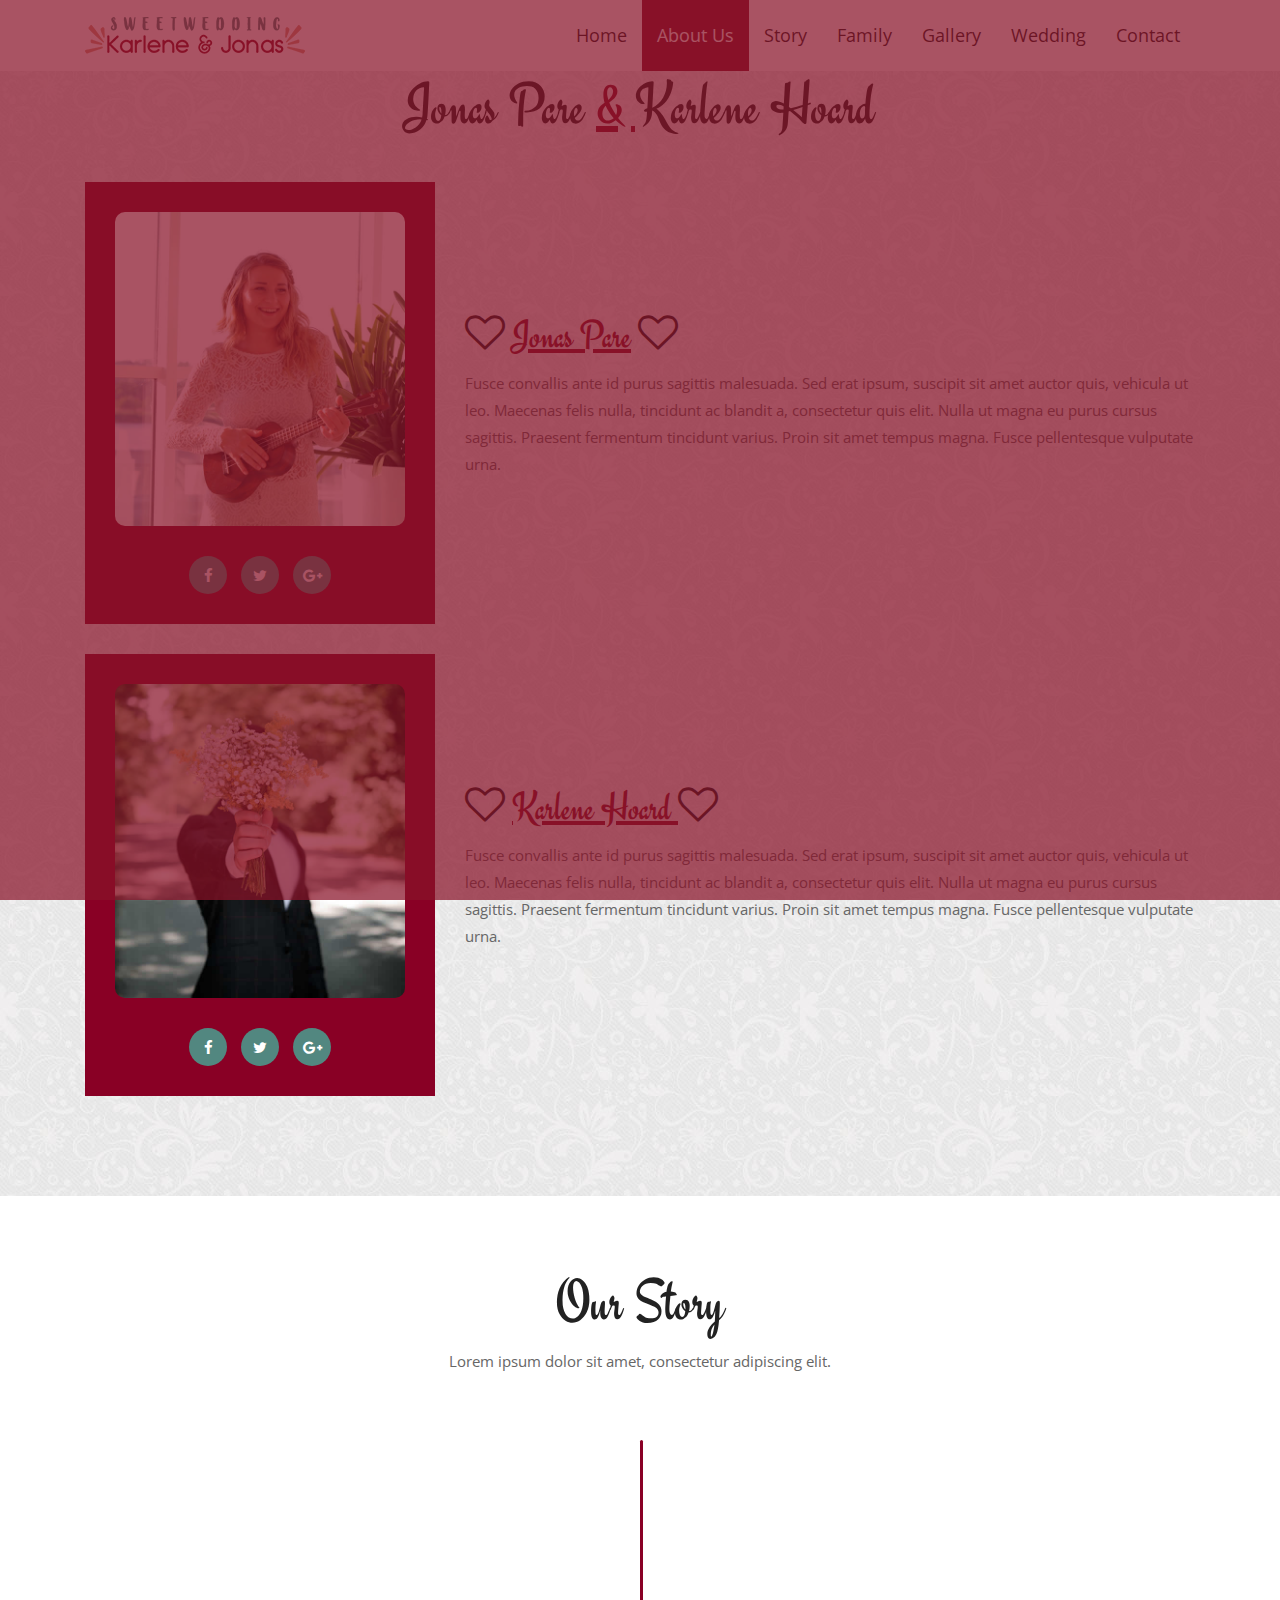
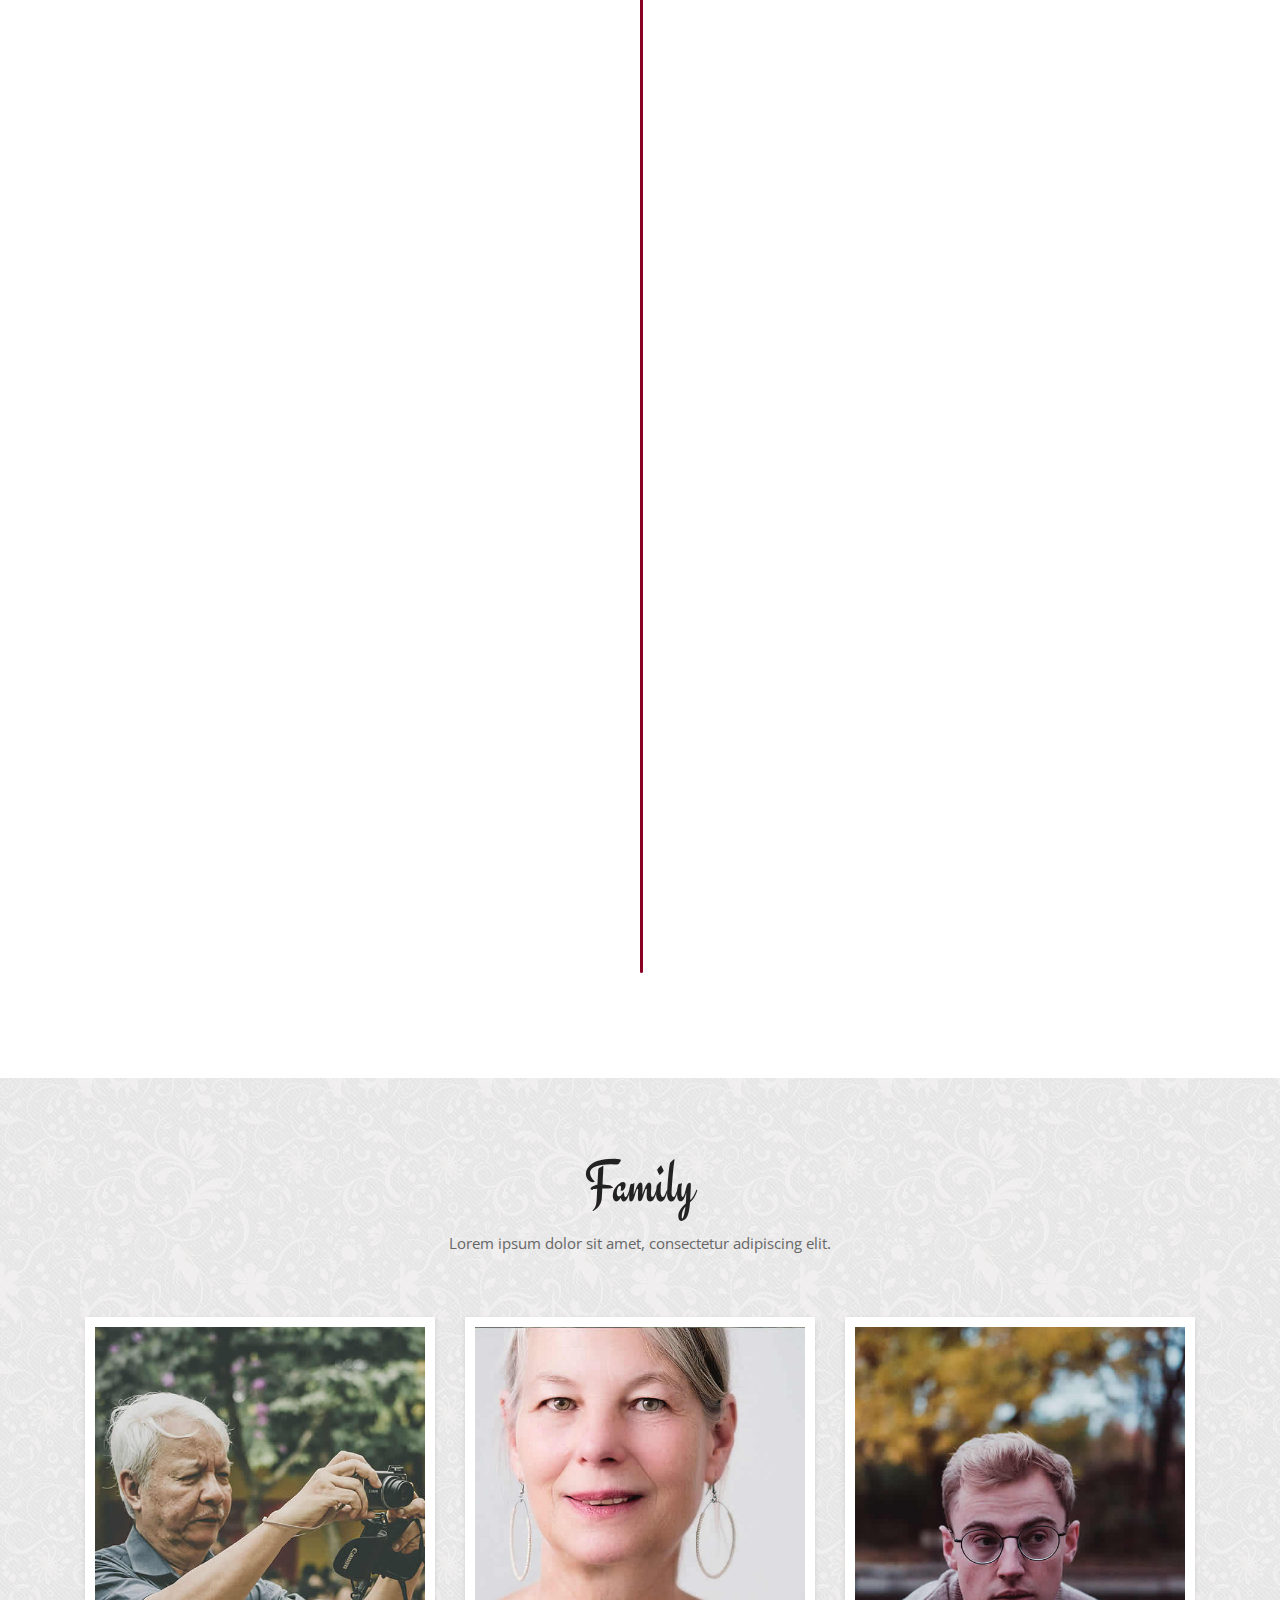
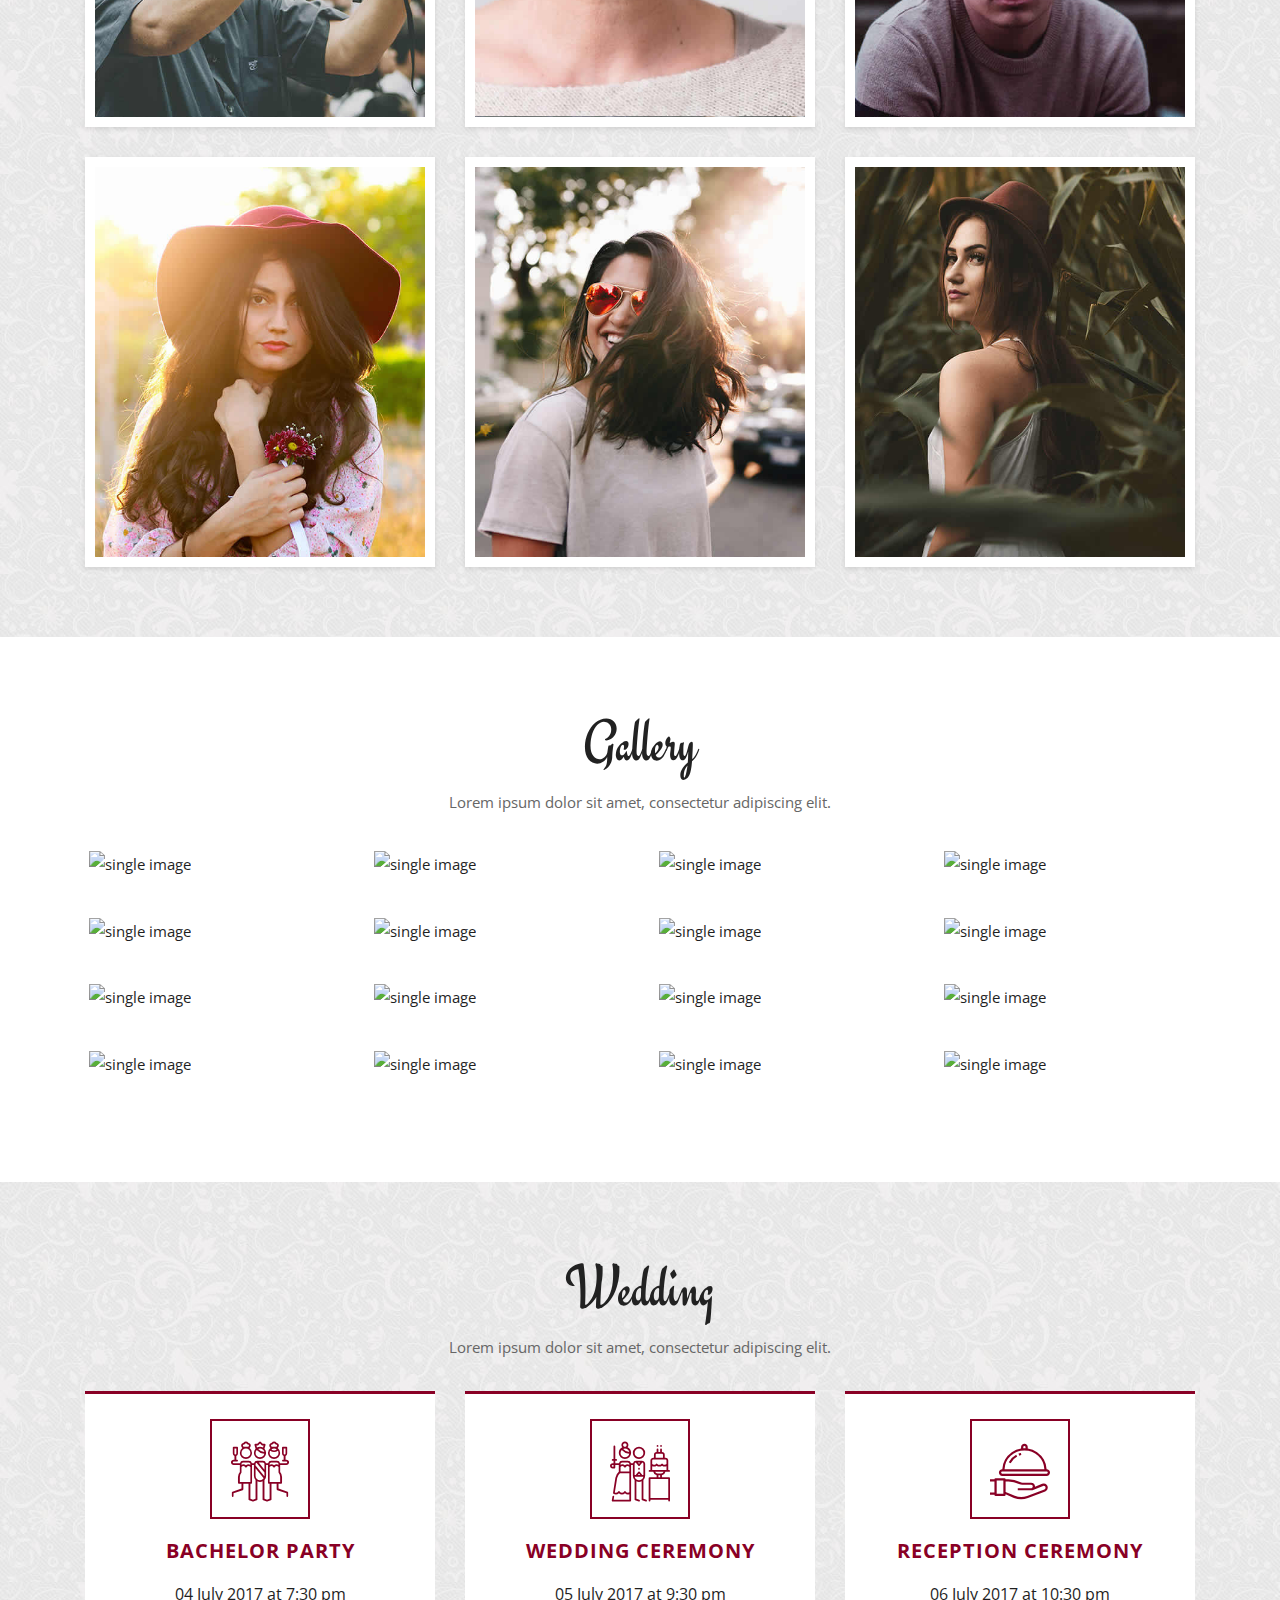
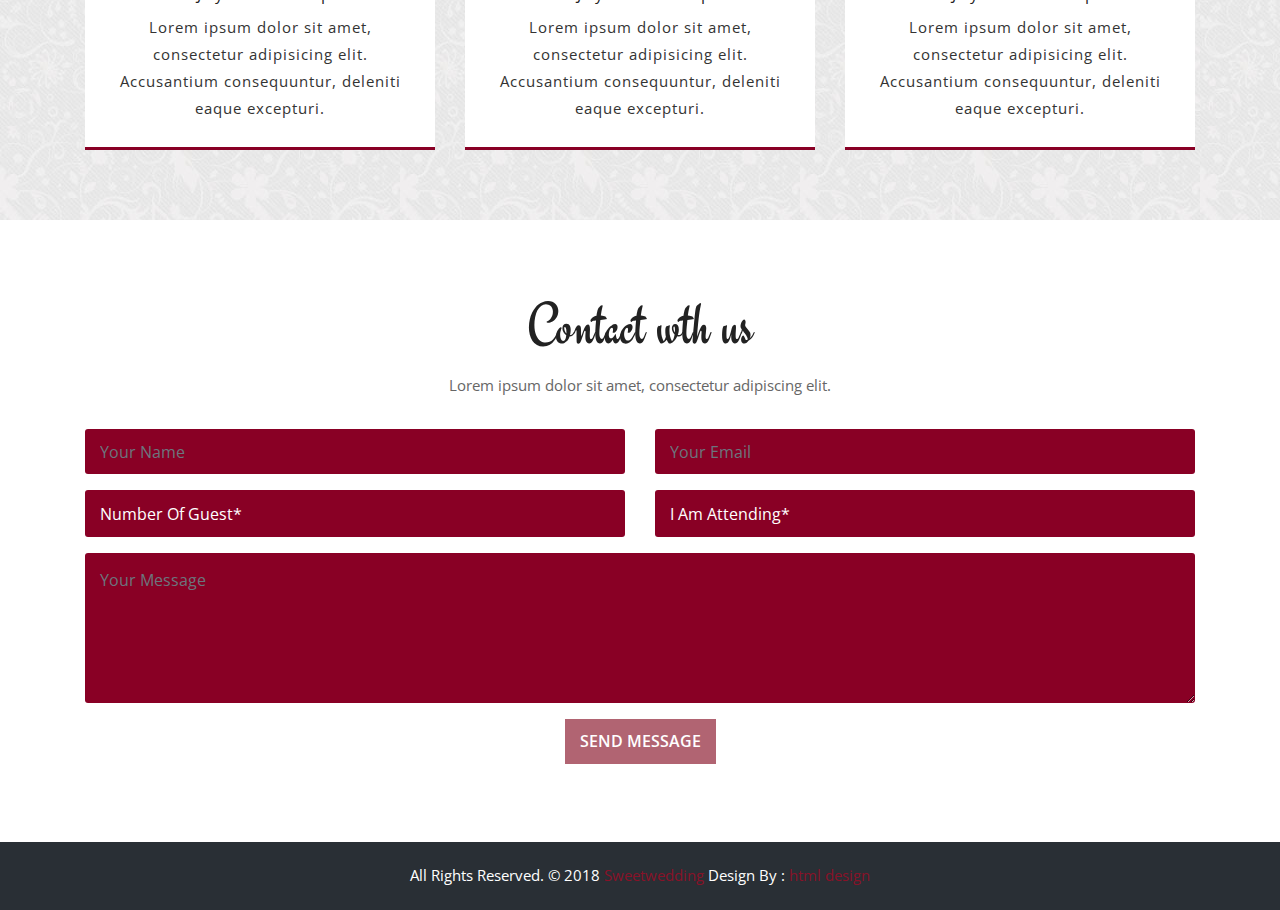
==== commit c4a23ebf: "gallery,home,events-changed" ====
--- a/index.html
+++ b/index.html
@@ -62,7 +62,7 @@
                         <li><a class="nav-link" href="#family">Family</a></li>
                         <li><a class="nav-link" href="#gallery">Gallery</a></li>
 						<li><a class="nav-link" href="#wedding">Wedding</a></li>
-                        <li><a class="nav-link" href="#events">Events</a></li>
+                        <!-- <li><a class="nav-link" href="#events">Events</a></li> -->
 						<li><a class="nav-link" href="#contact">Contact</a></li>
                     </ul>
                 </div>
@@ -74,11 +74,11 @@
 	<!-- Start Banner -->
 	<div class="home-slider">
 		<ul class="rslides">
-			<li><img src="images/slider-01.jpg" alt=""></li>
-			<li><img src="images/slider-02.jpg" alt=""></li>
-			<li><img src="images/slider-03.jpg" alt=""></li>
+			<li><img src="gallery/16.jpg" alt=""></li>
+			<li><img src="home-slider/02.jpg" alt=""></li>
+			<li><img src="home-slider/03.jpg" alt=""></li>
 		</ul>
-		<div class="lbox-details">
+		<!-- <div class="lbox-details">
 			<h1>Karlene Hoard  & Jonas Pare</h1>
 			<h2>We're getting married</h3>
 			<div class="countdown main-time clearfix">
@@ -90,7 +90,7 @@
 					<div id="seconds"></div>
 				</div>
 			</div>
-		</div>
+		</div> -->
 	</div>
 	<!-- End Banner -->
 	
@@ -362,51 +362,99 @@
 			<div class="row">
 				<ul class="popup-gallery clearfix">
 					<li>
-						<a href="images/gallery-01.jpg">
-							<img class="img-fluid" src="images/gallery-01.jpg" alt="single image">
-							<span class="overlay"><i class="fa fa-heart-o" aria-hidden="true"></i></span>
-						</a>
-
-					</li>
-					<li>
-						<a href="images/gallery-02.jpg">
-							<img class="img-fluid" src="images/gallery-02.jpg" alt="single image">
-							<span class="overlay"><i class="fa fa-heart-o" aria-hidden="true"></i></span>
-						</a>
-					</li>
-					<li>
-						<a href="images/gallery-03.jpg">
-							<img class="img-fluid" src="images/gallery-03.jpg" alt="single image">
-							<span class="overlay"><i class="fa fa-heart-o" aria-hidden="true"></i></span>
-						</a>
-					</li>
-					<li>
-						<a href="images/gallery-04.jpg">
-							<img class="img-fluid" src="images/gallery-04.jpg" alt="single image">
-							<span class="overlay"><i class="fa fa-heart-o" aria-hidden="true"></i></span>
-						</a>
-					</li>
-					<li>
-						<a href="images/gallery-05.jpg">
-							<img class="img-fluid" src="images/gallery-05.jpg" alt="single image">
-							<span class="overlay"><i class="fa fa-heart-o" aria-hidden="true"></i></span>
-						</a>
-					</li>
-					<li>
-						<a href="images/gallery-06.jpg">
-							<img class="img-fluid" src="images/gallery-06.jpg" alt="single image">
-							<span class="overlay"><i class="fa fa-heart-o" aria-hidden="true"></i></span>
-						</a>
-					</li>
-					<li>
-						<a href="images/gallery-07.jpg">
-							<img class="img-fluid" src="images/gallery-07.jpg" alt="single image">
-							<span class="overlay"><i class="fa fa-heart-o" aria-hidden="true"></i></span>
-						</a>
-					</li>
-					<li>
-						<a href="images/gallery-08.jpg">
-							<img class="img-fluid" src="images/gallery-08.jpg" alt="single image">
+						<a href="gallery/01.jpg" height="600px">
+							<img class="img-fluid" src="gallery/01.jpg" alt="single image" height="600px">
+							<span class="overlay"><i class="fa fa-heart-o" aria-hidden="true"></i></span>
+						</a>
+
+					</li>
+					<li>
+						<a href="gallery/02.jpg">
+							<img class="img-fluid" src="gallery/02.jpg" alt="single image">
+							<span class="overlay"><i class="fa fa-heart-o" aria-hidden="true"></i></span>
+						</a>
+					</li>
+					<li>
+						<a href="gallery/03.jpg">
+							<img class="img-fluid" src="gallery/03.jpg" alt="single image">
+							<span class="overlay"><i class="fa fa-heart-o" aria-hidden="true"></i></span>
+						</a>
+					</li>
+					<li>
+						<a href="gallery/04.jpg">
+							<img class="img-fluid" src="gallery/04.jpg" alt="single image">
+							<span class="overlay"><i class="fa fa-heart-o" aria-hidden="true"></i></span>
+						</a>
+					</li>
+					<li>
+						<a href="gallery/05.jpg">
+							<img class="img-fluid" src="gallery/05.jpg" alt="single image">
+							<span class="overlay"><i class="fa fa-heart-o" aria-hidden="true"></i></span>
+						</a>
+					</li>
+					<li>
+						<a href="gallery/06.jpg">
+							<img class="img-fluid" src="gallery/06.jpg" alt="single image">
+							<span class="overlay"><i class="fa fa-heart-o" aria-hidden="true"></i></span>
+						</a>
+					</li>
+					<li>
+						<a href="gallery/17.jpg">
+							<img class="img-fluid" src="gallery/17.jpg" alt="single image">
+							<span class="overlay"><i class="fa fa-heart-o" aria-hidden="true"></i></span>
+						</a>
+					</li>
+					<li>
+						<a href="gallery/08.jpg">
+							<img class="img-fluid" src="gallery/08.jpg" alt="single image">
+							<span class="overlay"><i class="fa fa-heart-o" aria-hidden="true"></i></span>
+						</a>
+					</li>
+					<li>
+						<a href="gallery/09.jpg">
+							<img class="img-fluid" src="gallery/09.jpg" alt="single image">
+							<span class="overlay"><i class="fa fa-heart-o" aria-hidden="true"></i></span>
+						</a>
+					</li>
+					<li>
+						<a href="gallery/10.jpg">
+							<img class="img-fluid" src="gallery/10.jpg" alt="single image">
+							<span class="overlay"><i class="fa fa-heart-o" aria-hidden="true"></i></span>
+						</a>
+					</li>
+					<li>
+						<a href="gallery/11.jpg">
+							<img class="img-fluid" src="gallery/11.jpg" alt="single image">
+							<span class="overlay"><i class="fa fa-heart-o" aria-hidden="true"></i></span>
+						</a>
+					</li>
+					<li>
+						<a href="gallery/12.jpg">
+							<img class="img-fluid" src="gallery/12.jpg" alt="single image">
+							<span class="overlay"><i class="fa fa-heart-o" aria-hidden="true"></i></span>
+						</a>
+					</li>
+					<li>
+						<a href="gallery/13.jpg">
+							<img class="img-fluid" src="gallery/13.jpg" alt="single image">
+							<span class="overlay"><i class="fa fa-heart-o" aria-hidden="true"></i></span>
+						</a>
+					</li>
+					<li>
+						<a href="gallery/14.jpg">
+							<img class="img-fluid" src="gallery/14.jpg" alt="single image">
+							<span class="overlay"><i class="fa fa-heart-o" aria-hidden="true"></i></span>
+						</a>
+					</li>
+					<li>
+						<a href="gallery/15.jpg">
+							<img class="img-fluid" src="gallery/15.jpg" alt="single image">
+							<span class="overlay"><i class="fa fa-heart-o" aria-hidden="true"></i></span>
+						</a>
+					</li>
+					<li>
+						<a href="gallery/16.jpg">
+							<img class="img-fluid" src="gallery/16.jpg" alt="single image">
 							<span class="overlay"><i class="fa fa-heart-o" aria-hidden="true"></i></span>
 						</a>
 					</li>
@@ -471,7 +519,7 @@
 	<!-- End Wedding -->
 	
 	<!-- Start Events -->
-	<div id="events" class="events-box">
+	<!-- <div id="events" class="events-box">
 		<div class="container">
 			<div class="row">
 				<div class="col-lg-12">
@@ -514,7 +562,7 @@
 				</div>
 			</div>
 		</div>
-	</div>
+	</div> -->
 	<!-- End Events -->
 	
 	<!-- Start Contact -->
--- a/css/style.css
+++ b/css/style.css
@@ -801,7 +801,10 @@
 .gallery-box{
 	padding: 70px 0px;
 }
-
+.gallery-box img{
+	height: 18em;
+	width: 22em;
+}
 .gallery-box ul{}
 .gallery-box ul li{
 	position: relative;
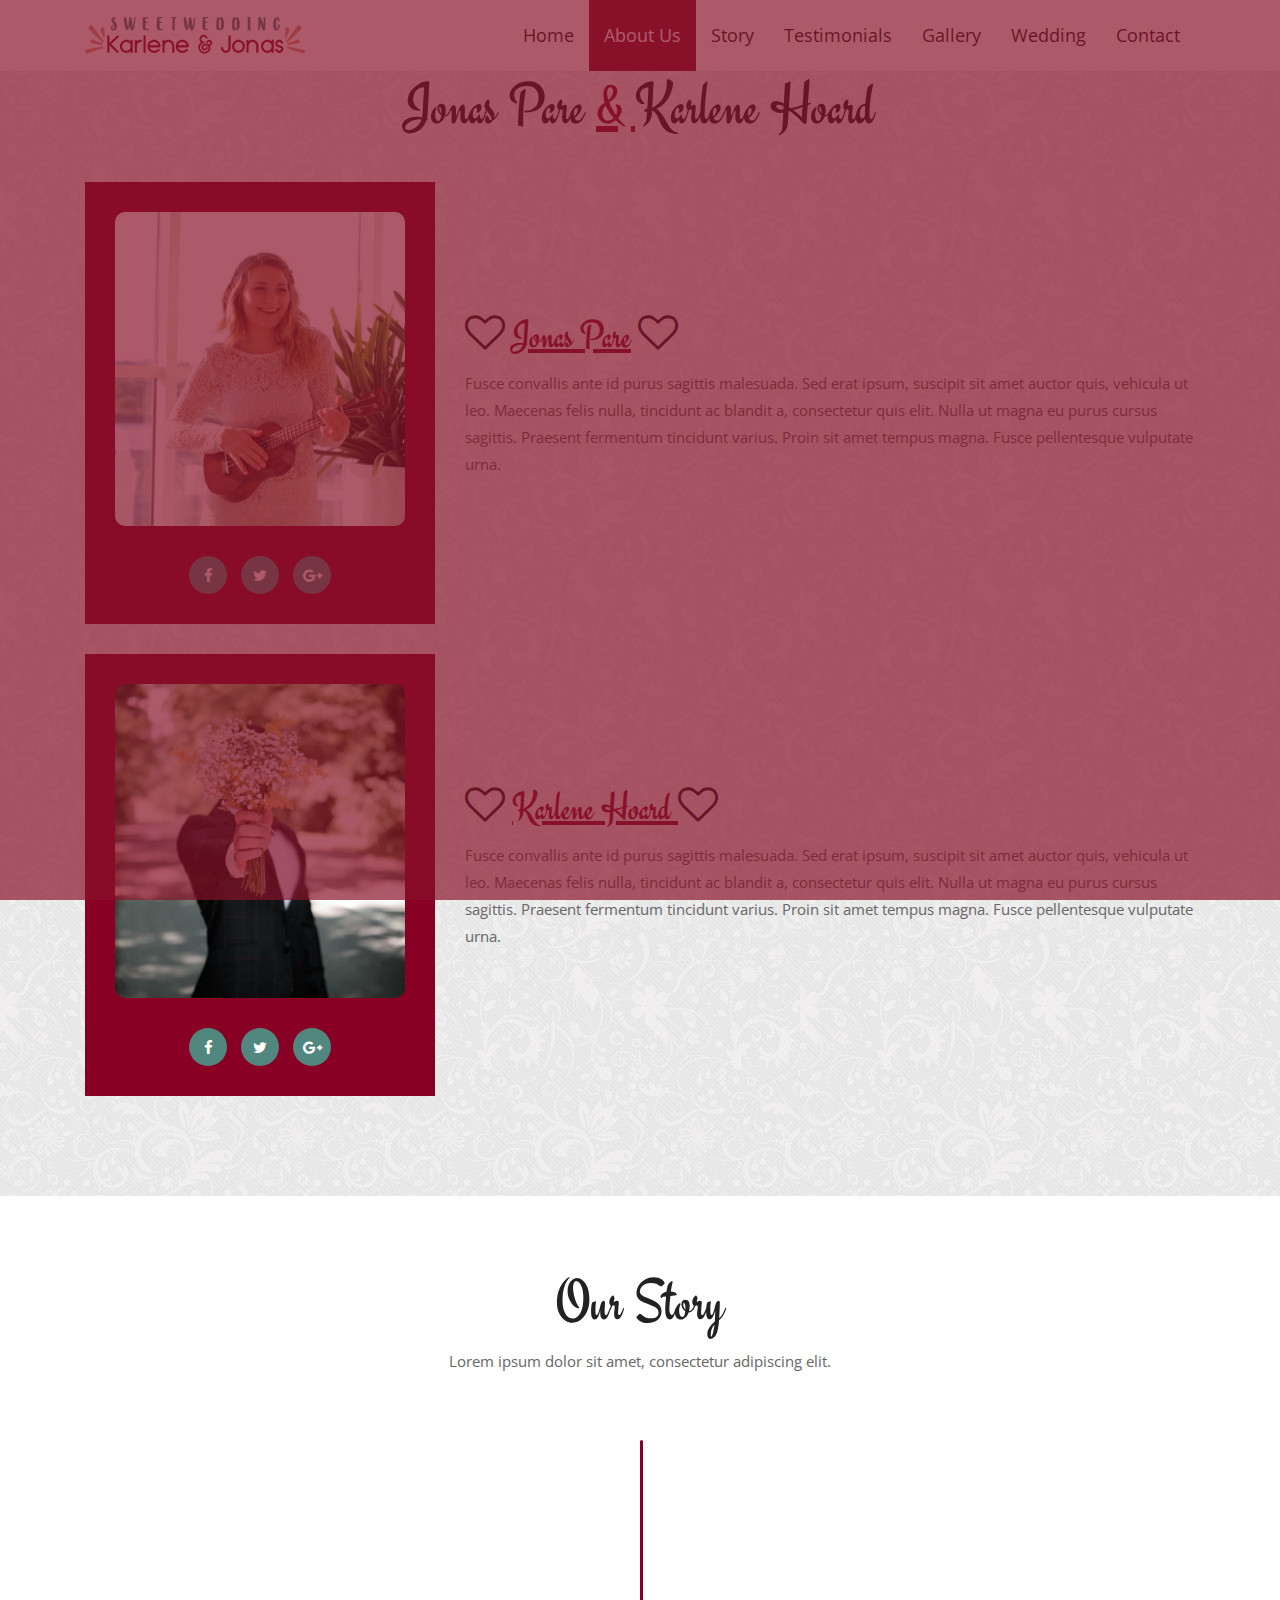
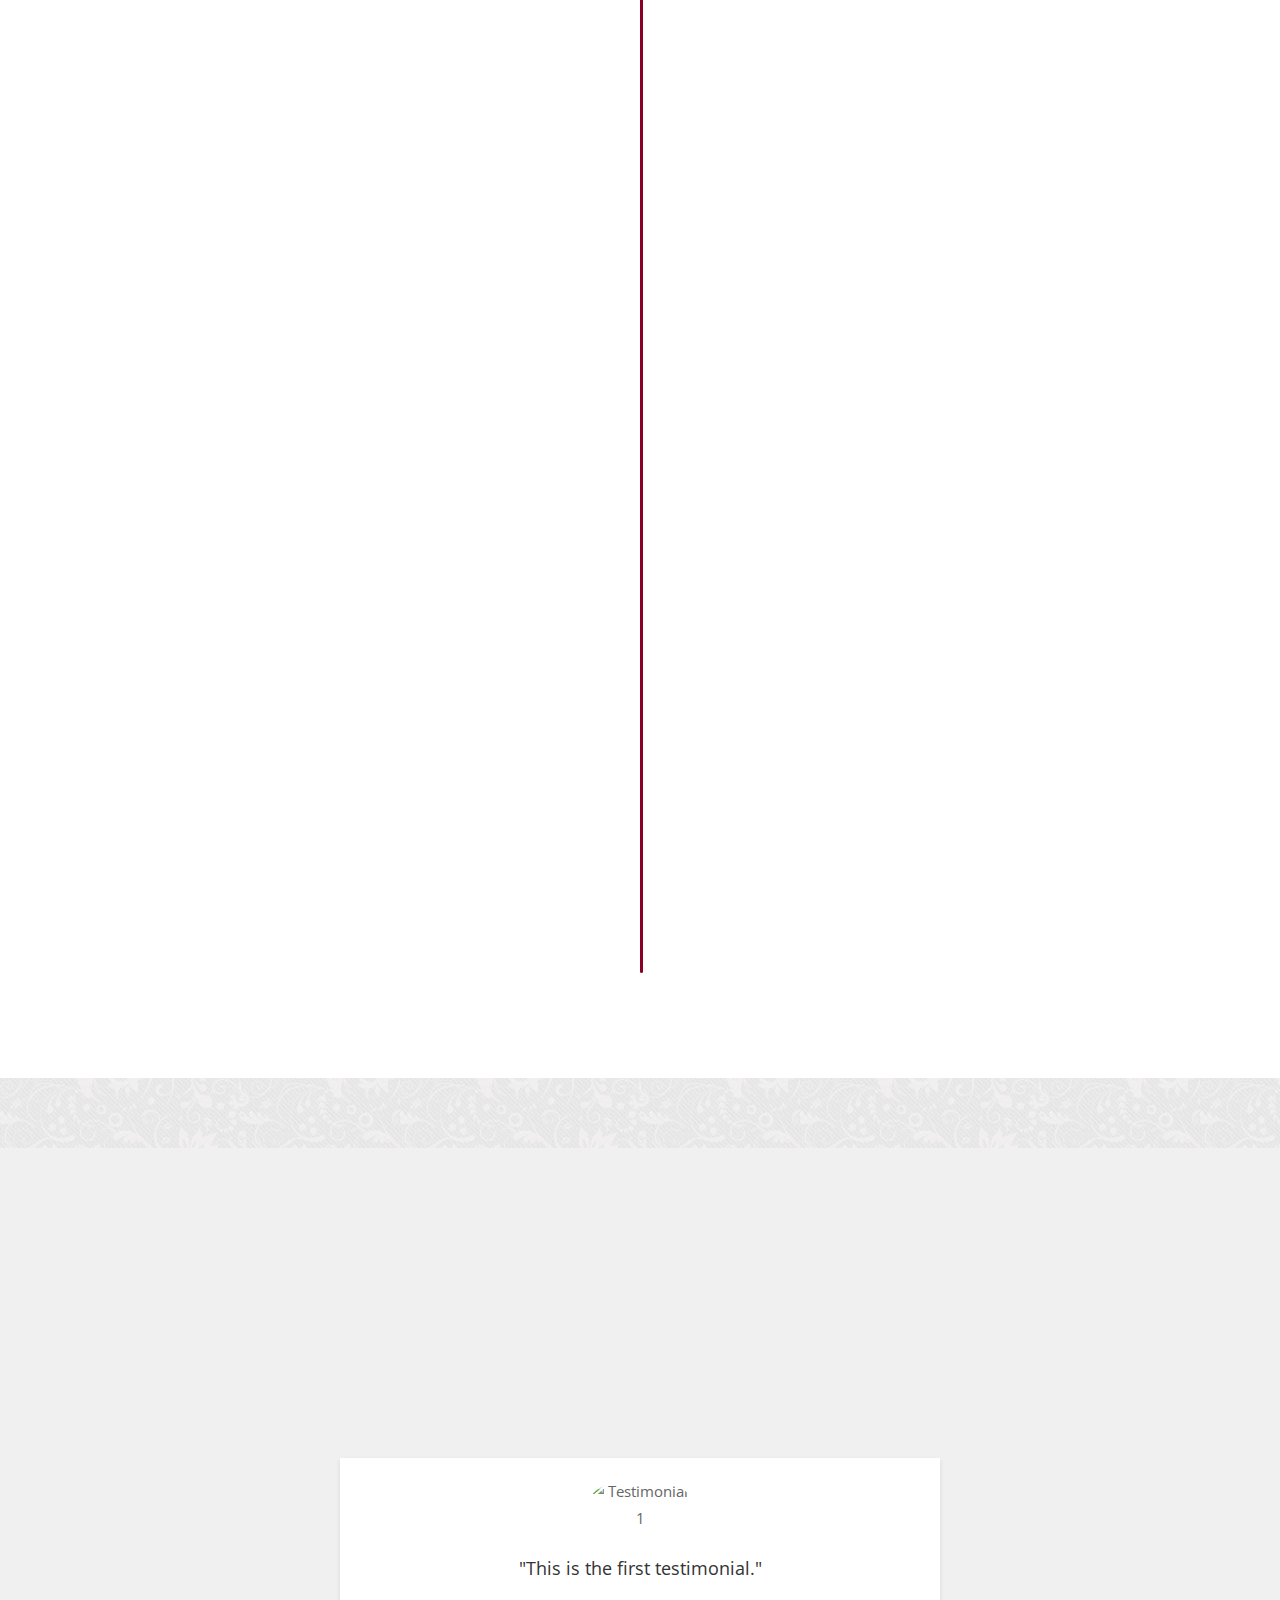
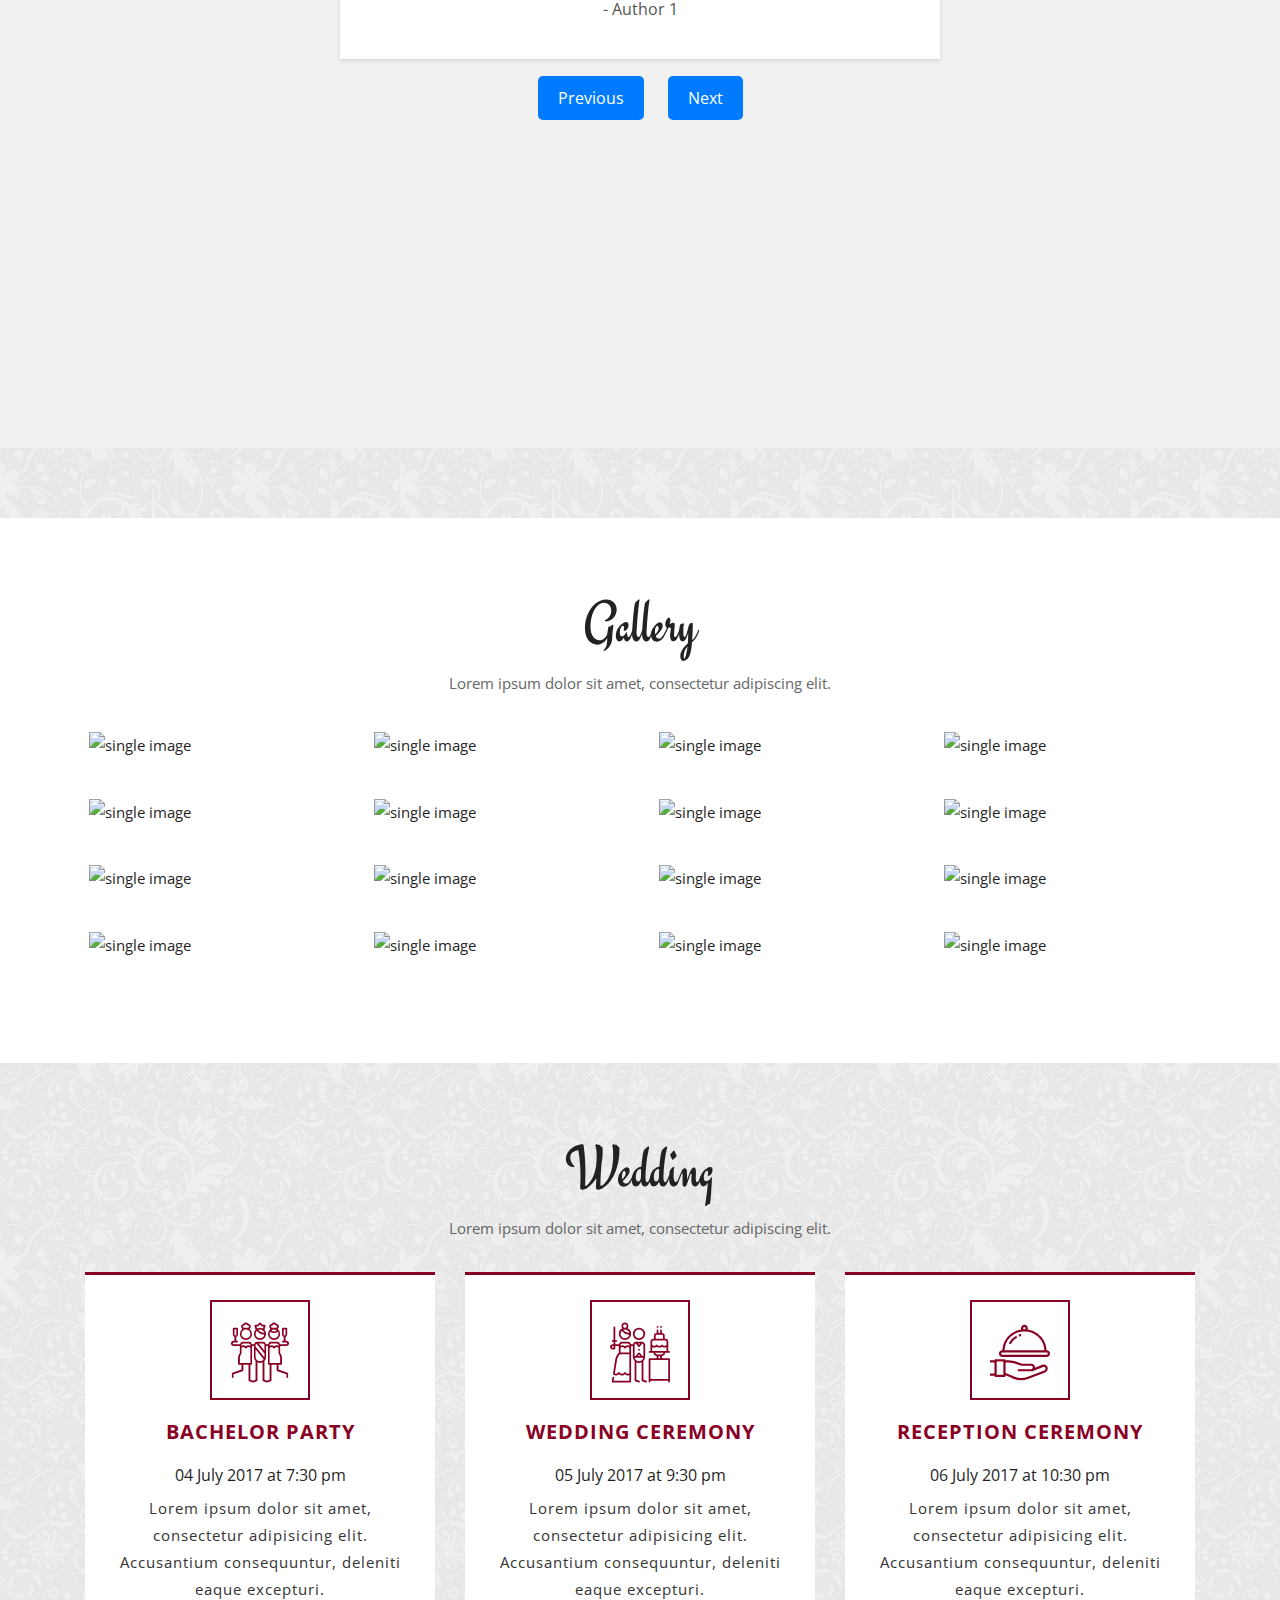
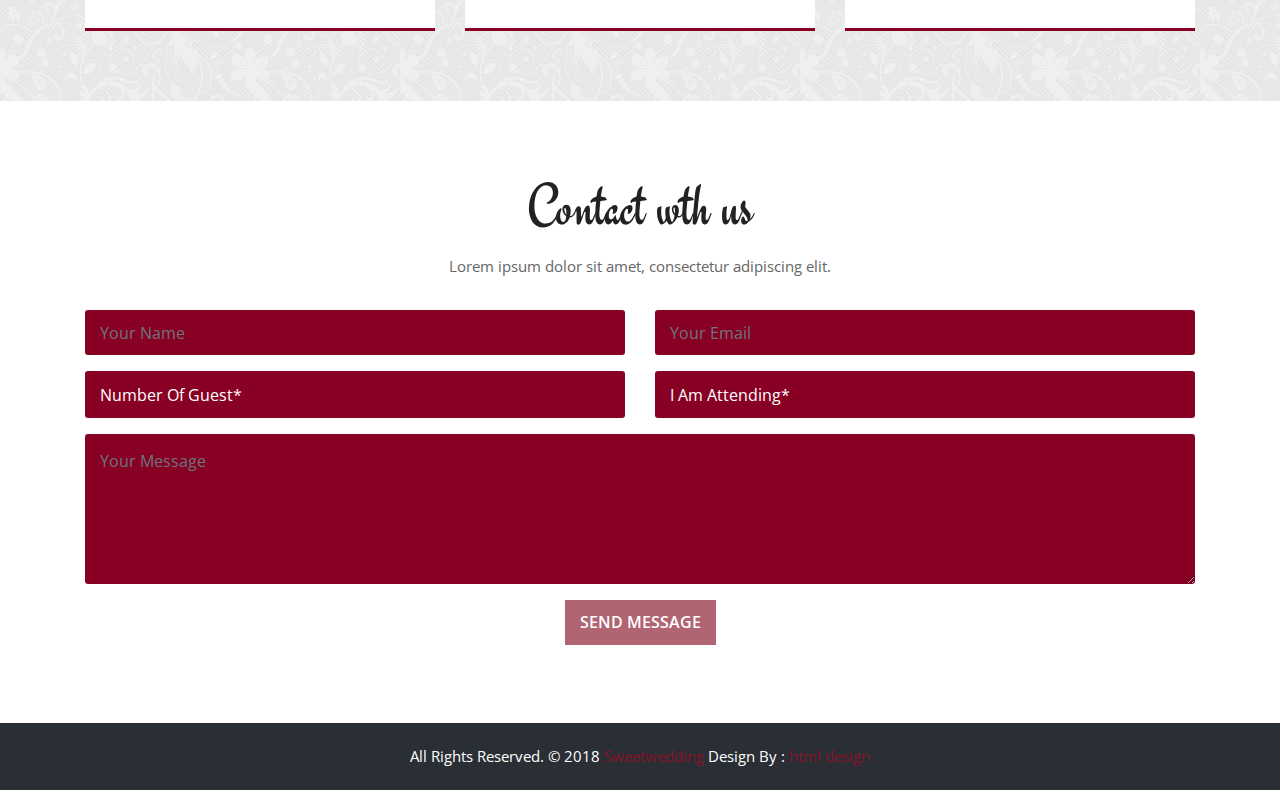
==== commit 9843bf75: "replace family section to testimonials" ====
--- a/index.html
+++ b/index.html
@@ -6,6 +6,7 @@
    
     <!-- Mobile Metas -->
     <meta name="viewport" content="width=device-width, minimum-scale=1.0, maximum-scale=1.0, user-scalable=no">
+	 <link rel="stylesheet" href="testimonial/testimonial.css">
  
      <!-- Site Metas -->
     <title>Sweetwedding - Responsive OnePage HTML5 Template</title>  
@@ -59,7 +60,7 @@
                         <li><a class="nav-link active" href="#home">Home</a></li>
                         <li><a class="nav-link" href="#about">About Us</a></li>
                         <li><a class="nav-link" href="#story">Story</a></li>
-                        <li><a class="nav-link" href="#family">Family</a></li>
+                        <li><a class="nav-link" href="#testimonial">Testimonials</a></li>
                         <li><a class="nav-link" href="#gallery">Gallery</a></li>
 						<li><a class="nav-link" href="#wedding">Wedding</a></li>
                         <!-- <li><a class="nav-link" href="#events">Events</a></li> -->
@@ -266,85 +267,30 @@
 	<!-- End Story -->
 	
 	<!-- Start Family -->
-	<div id="family" class="family-box">
-		<div class="container">
-			<div class="row">
-				<div class="col-lg-12">
-					<div class="title-box">
-						<h2>Family</h2>
-						<p>Lorem ipsum dolor sit amet, consectetur adipiscing elit. </p>
-					</div>
-				</div>
-			</div>
-			<div class="row">
-				<div class="col-lg-4 col-md-6 col-sm-12">
-					<div class="single-team-member">
-						<div class="family-img">
-							<img class="img-fluid" src="images/family-01.jpg" alt="" />
-						</div>
-						<div class="family-info">
-							<h4>Mr. Alonso Wiles </h4>
-							<p>{ Leida’s Father }</p>
-						</div>
-					</div>
-				</div>
-				<div class="col-lg-4 col-md-6 col-sm-12">
-					<div class="single-team-member">
-						<div class="family-img">
-							<img class="img-fluid" src="images/family-02.jpg" alt="" />
-						</div>
-						<div class="family-info">
-							<h4>Mr. Evon Wiles </h4>
-							<p>{ Leida’s Mother }</p>
-						</div>
-					</div>
-				</div>
-				<div class="col-lg-4 col-md-6 col-sm-12">
-					<div class="single-team-member">
-						<div class="family-img">
-							<img class="img-fluid" src="images/family-03.jpg" alt="" />
-						</div>
-						<div class="family-info">
-							<h4>Mr. Chris Wiles </h4>
-							<p>{ Leida’s Brother }</p>
-						</div>
-					</div>
-				</div>
-				<div class="col-lg-4 col-md-6 col-sm-12">
-					<div class="single-team-member">
-						<div class="family-img">
-							<img class="img-fluid" src="images/family-04.jpg" alt="" />
-						</div>
-						<div class="family-info">
-							<h4>Mr. Adina Wiles </h4>
-							<p>{ Leida’s Sister }</p>
-						</div>
-					</div>
-				</div>
-				<div class="col-lg-4 col-md-6 col-sm-12">
-					<div class="single-team-member">
-						<div class="family-img">
-							<img class="img-fluid" src="images/family-05.jpg" alt="" />
-						</div>
-						<div class="family-info">
-							<h4>Mr. Annetta Wiles </h4>
-							<p>{ Leida’s Sister }</p>
-						</div>
-					</div>
-				</div>
-				<div class="col-lg-4 col-md-6 col-sm-12">
-					<div class="single-team-member">
-						<div class="family-img">
-							<img class="img-fluid" src="images/family-06.jpg" alt="" />
-						</div>
-						<div class="family-info">
-							<h4>Mr. Ladonna Wiles </h4>
-							<p>{ Leida’s Sister }</p>
-						</div>
-					</div>
-				</div>
-			</div>
-		</div>
+	<div id="testimonial" class="family-box">
+		<div class="testimonial">
+			<div class="testimonial-slider">
+				<div class="slide active">
+					<img src="testimonial/02.jpg" alt="Testimonial 1">
+					<p class="testimonial-content">"This is the first testimonial."</p>
+					<p class="testimonial-author">- Author 1</p>
+				</div>
+				<div class="slide">
+					<img src="testimonial/16.jpg" alt="Testimonial 2">
+					<p class="testimonial-content">"This is the second testimonial."</p>
+					<p class="testimonial-author">- Author 2</p>
+				</div>
+				<div class="slide">
+					<img src="testimonial/16.jpg" alt="Testimonial 3">
+					<p class="testimonial-content">"This is the third testimonial."</p>
+					<p class="testimonial-author">- Author 3</p>
+				</div>
+			</div>
+			<div class="btn">
+			<button class="prev">Previous</button>
+			<button class="next">Next</button>
+			</div>
+			</div>
 	</div>
 	<!-- End Family -->
 	
@@ -650,6 +596,7 @@
 	<!-- End Footer -->
 
 	<!-- ALL JS FILES -->
+	 <script src="testimonial/testimonial.js"></script>
 	<script src="js/jquery.min.js"></script>
 	<script src="js/popper.min.js"></script>
 	<script src="js/bootstrap.min.js"></script>
--- a/testimonial/testimonial.css
+++ b/testimonial/testimonial.css
@@ -0,0 +1,61 @@
+.testimonial{
+  display: flex;
+  flex-direction: column;
+  justify-content: center;
+  align-items: center;
+  height: 100vh;
+  margin: 0;
+  background-color: #f0f0f0;
+}
+
+.testimonial-slider {
+  position: relative;
+  width: 80%;
+  max-width: 600px;
+}
+
+.slide {
+  display: none;
+  text-align: center;
+  padding: 20px;
+  box-shadow: 0 2px 4px rgba(0, 0, 0, 0.1);
+  background-color: #fff;
+}
+
+.slide.active {
+  display: block;
+}
+
+.slide img {
+  max-width: 7em;
+  height: 6em;
+  border-radius: 50%;
+  margin-bottom: 20px;
+}
+
+.testimonial-content {
+  font-size: 18px;
+  color: #333;
+  margin-bottom: 10px;
+}
+
+.testimonial-author {
+  font-size: 16px;
+  color: #555;
+}
+
+.btn button {
+  cursor: pointer;
+  background-color: #007BFF;
+  color: white;
+  border: none;
+  padding: 10px 20px;
+  margin: 10px;
+  border-radius: 5px;
+  font-size: 16px;
+ 
+}
+
+button:hover {
+  background-color: #0056b3;
+}
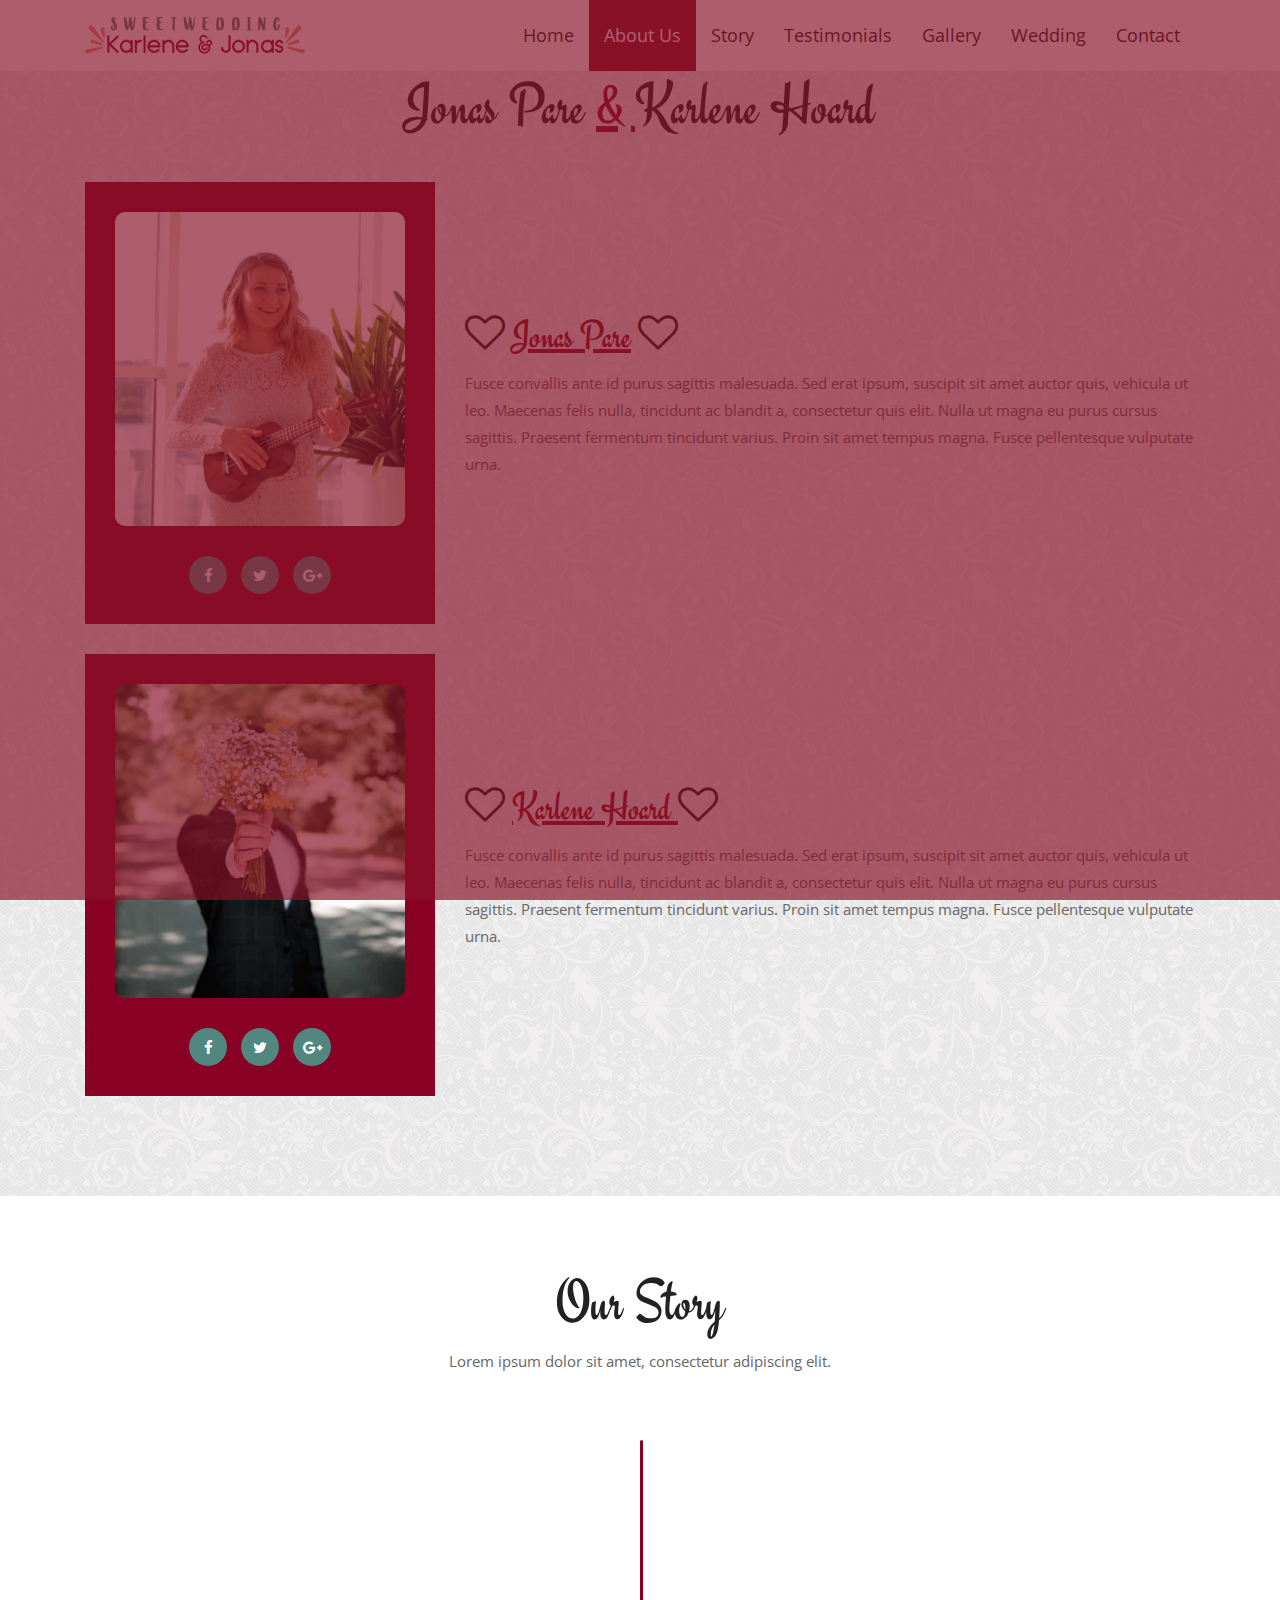
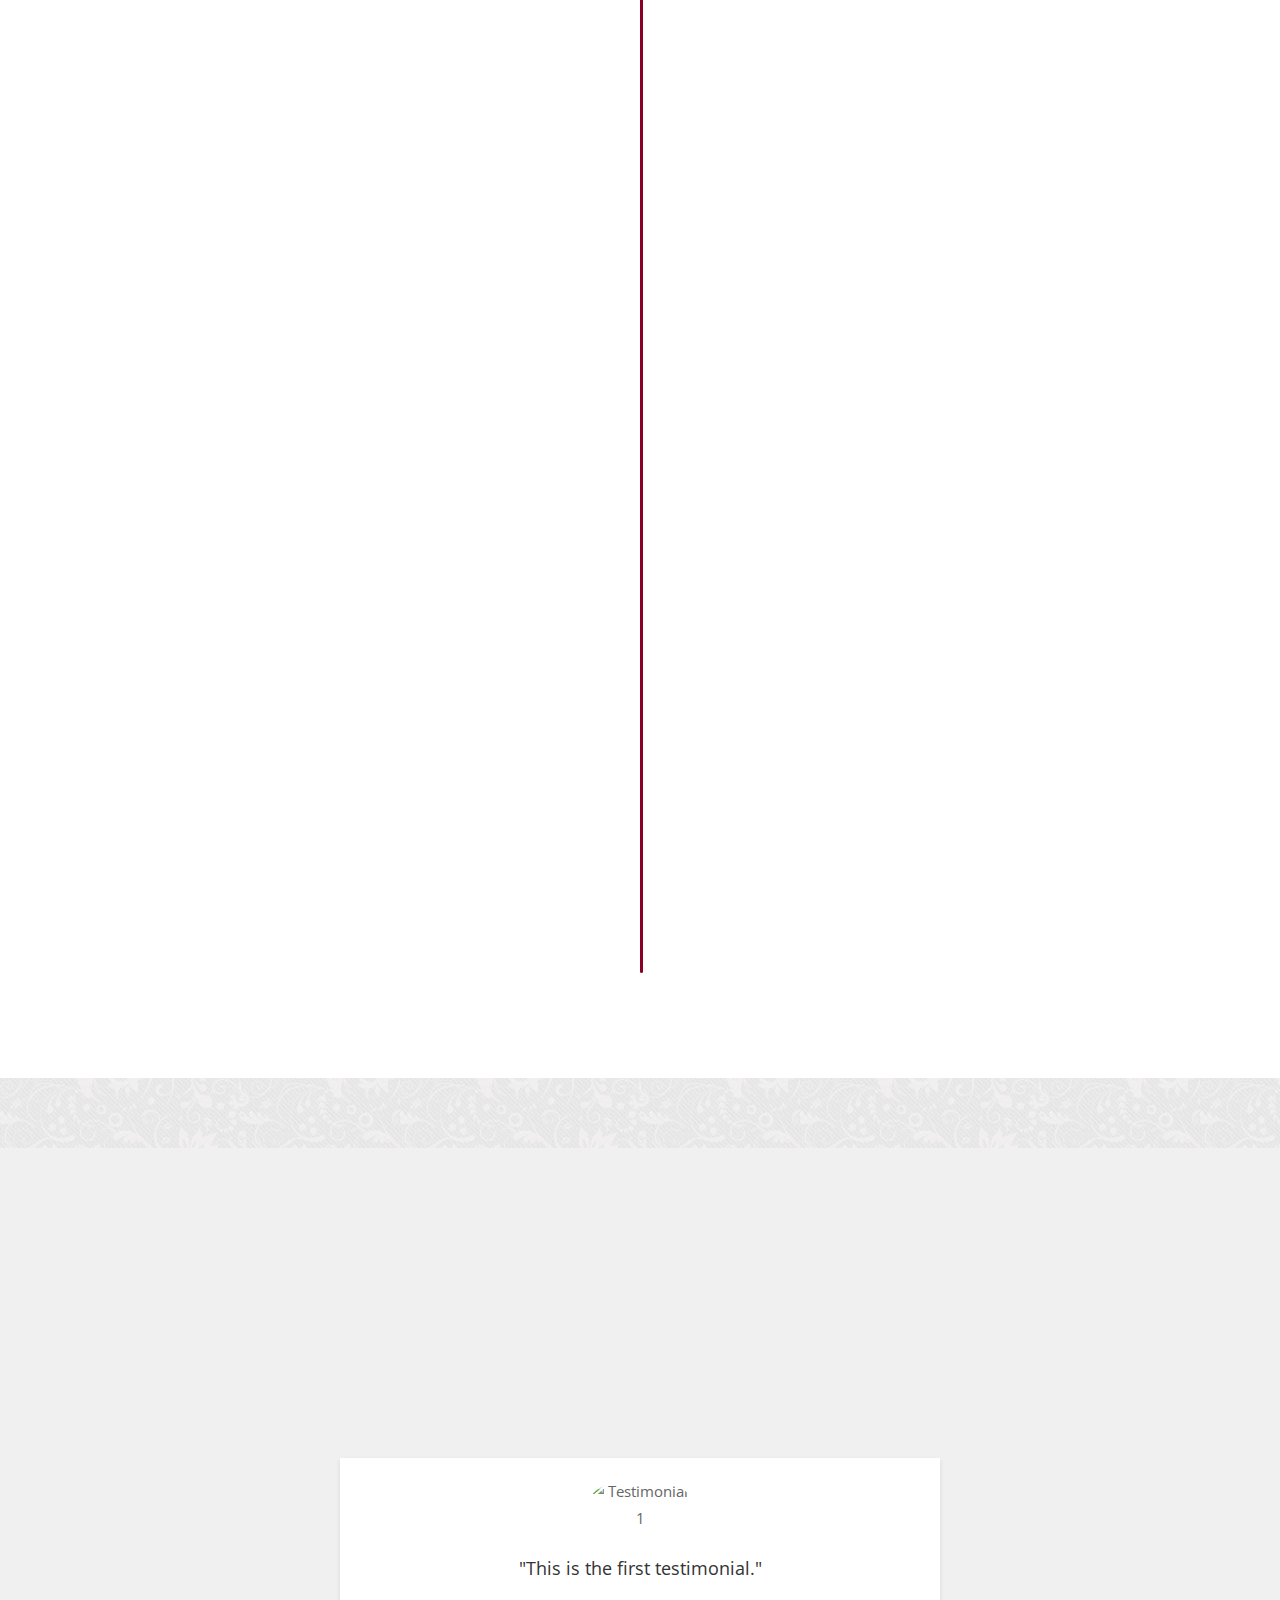
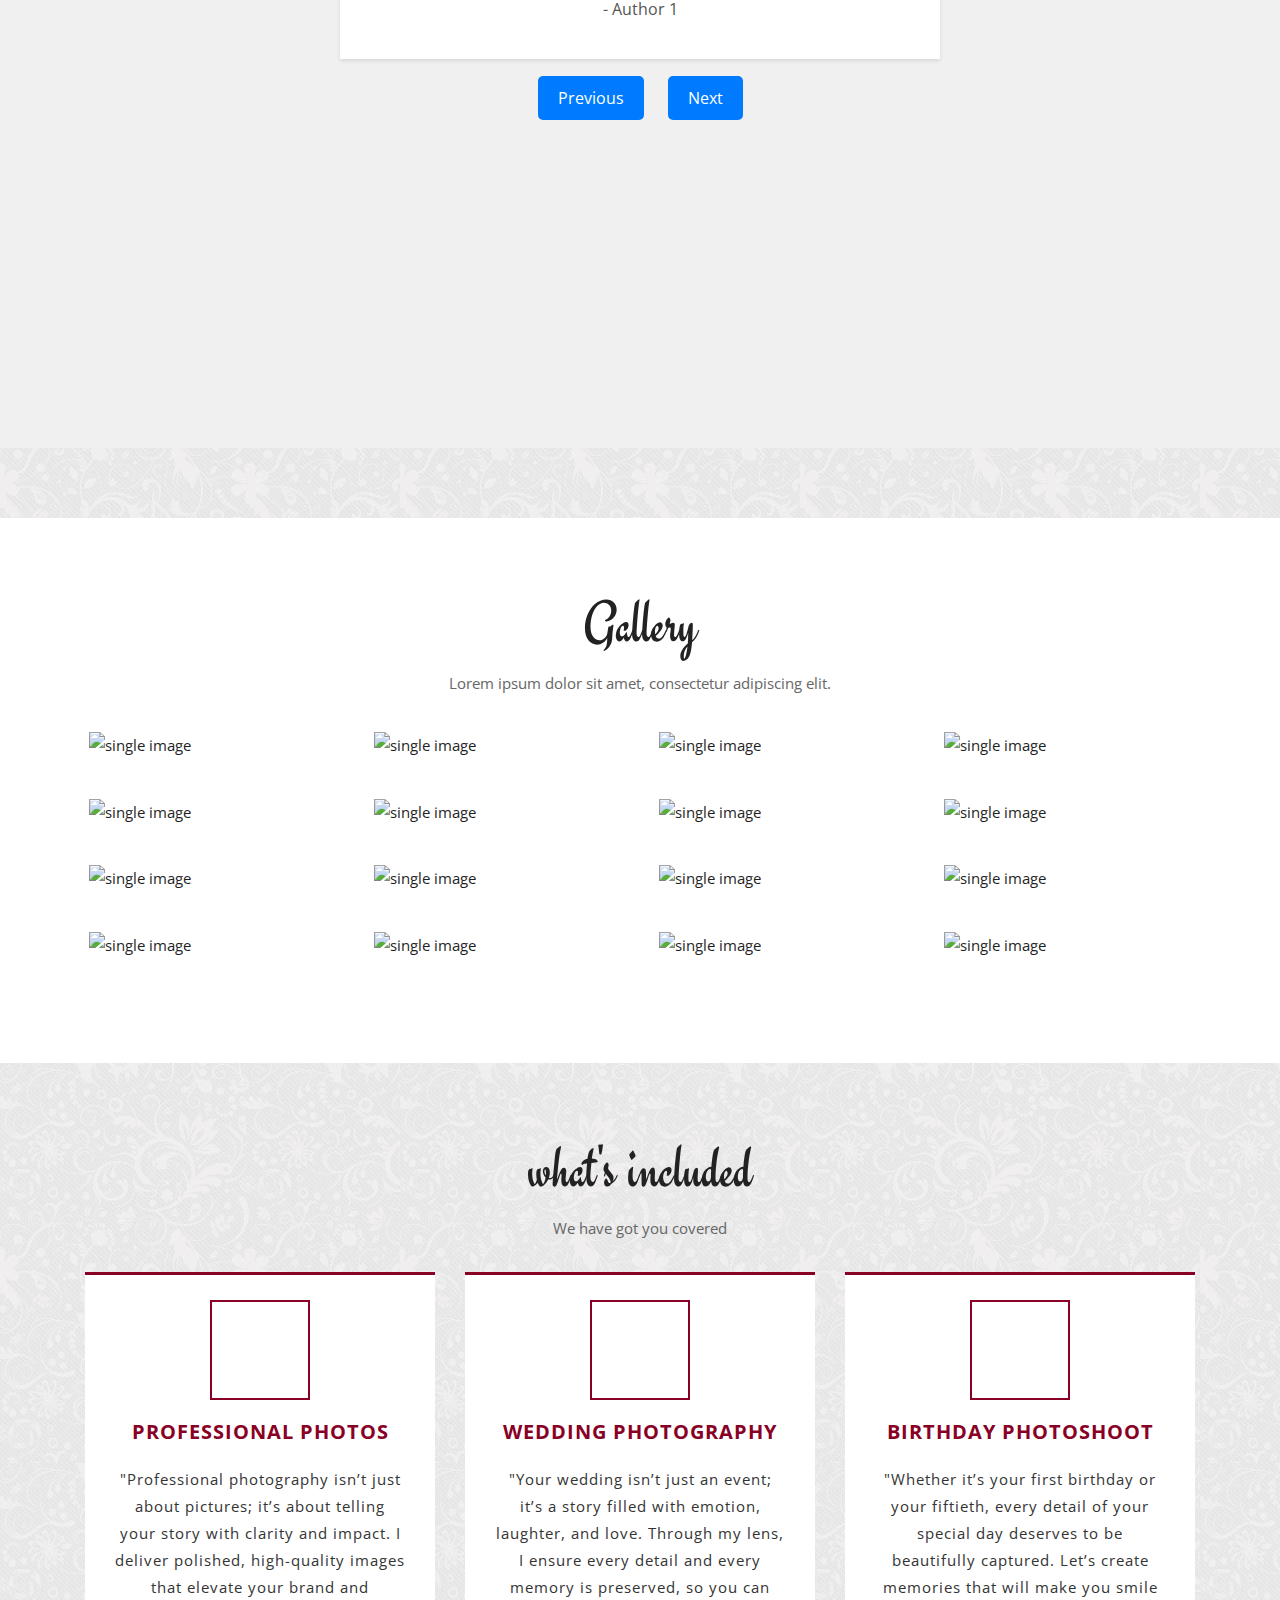
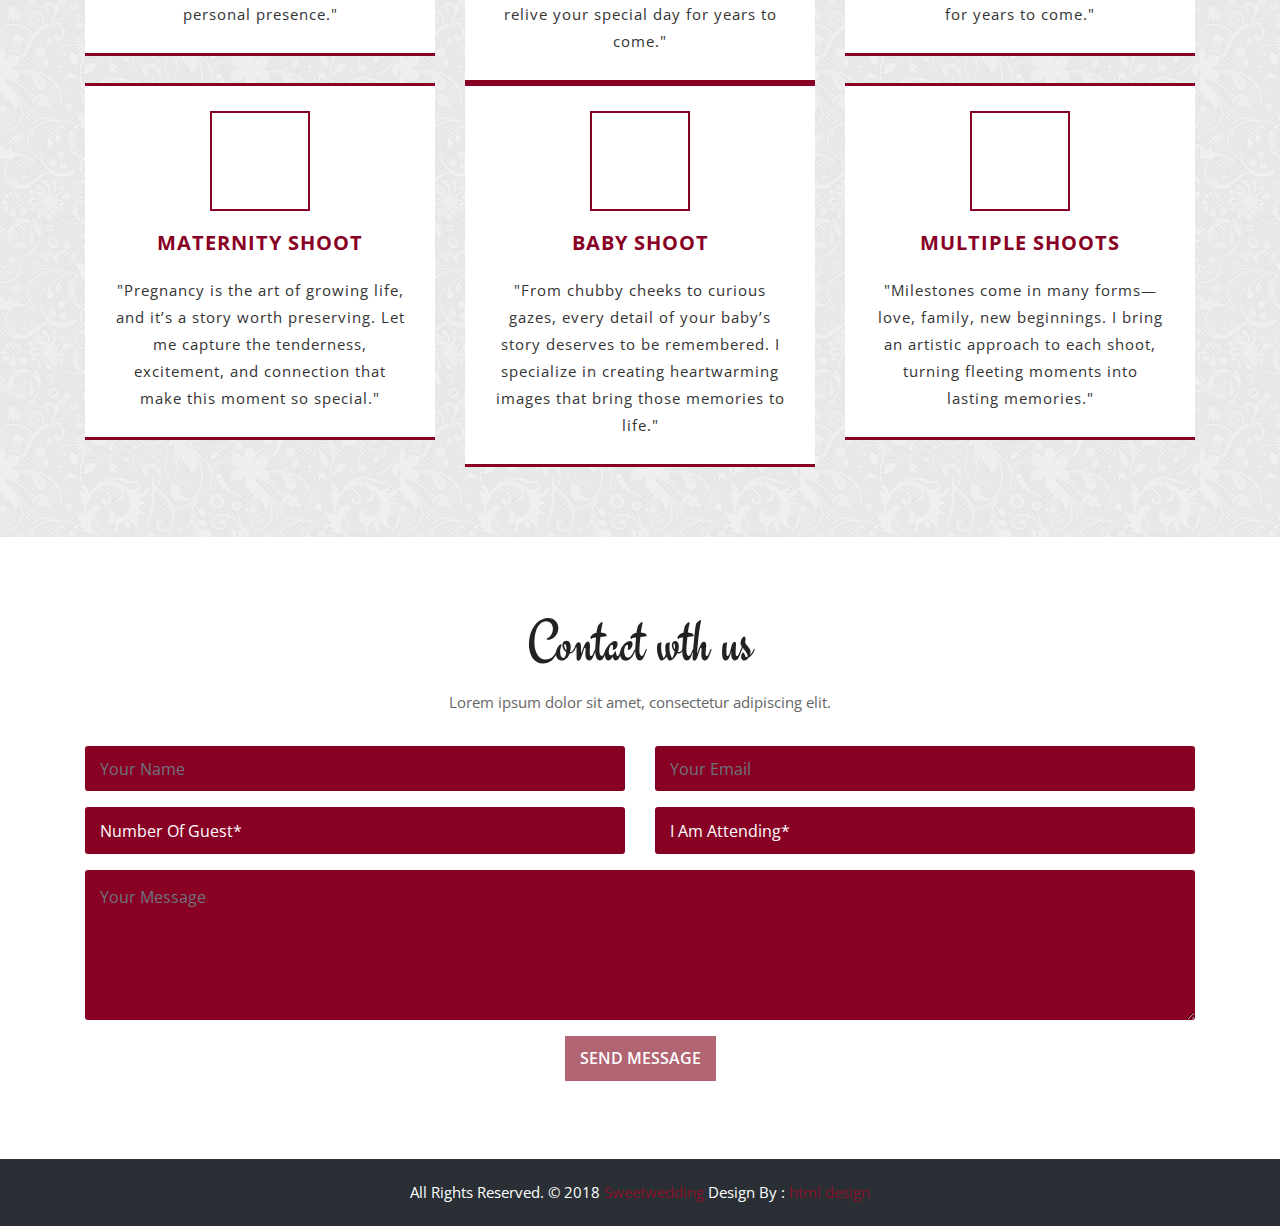
==== commit 4fdbde1f: "changed-wedding section" ====
--- a/index.html
+++ b/index.html
@@ -413,13 +413,15 @@
 	
 	<!-- Start Wedding -->
 	
+	<!-- Start Wedding -->
+	
 	<div id="wedding" class="wedding-box">
 		<div class="container">
 			<div class="row">
 				<div class="col-lg-12">
 					<div class="title-box">
-						<h2>Wedding</h2>
-						<p>Lorem ipsum dolor sit amet, consectetur adipiscing elit. </p>
+						<h2>what's included</h2>
+						<p>We have got you covered</p>
 					</div>
 				</div>
 			</div>
@@ -427,33 +429,69 @@
 			<div class="row">
                 <div class="col-md-4 col-sm-6">
                     <div class="serviceBox">
-                        <div class="service-icon"><i class="flaticon-bachelorette-party"></i></div>
-                        <h3 class="title">Bachelor Party </h3>
-						<h4>04 July 2017 at 7:30 pm</h4>
+						<!-- <div class="service-icon"><img src="" alt=""></div>	 -->
+						<div class="service-icon"><img src="images/camera.png" height="100px" alt=""></div>
+                        <h3 class="title">Professional photos</h3>
+						<!-- <h4>04 July 2017 at 7:30 pm</h4> -->
                         <p class="description">
-                            Lorem ipsum dolor sit amet, consectetur adipisicing elit. Accusantium consequuntur, deleniti eaque excepturi.
+							"Professional photography isn’t just about pictures; it’s about telling your story with clarity and impact. I deliver polished, high-quality images that elevate your brand and personal presence."
                         </p>
                     </div>
                 </div>
 
                 <div class="col-md-4 col-sm-6">
                     <div class="serviceBox">
-                        <div class="service-icon"><i class="flaticon-wedding"></i></div>
-                        <h3 class="title">Wedding Ceremony </h3>
-						<h4>05 July 2017 at 9:30 pm</h4>
+                        <!-- <div class="service-icon"><i class="flaticon-wedding"></i></div> -->
+						<div class="service-icon"><img src="images/wedding-couple.png" height="85px" alt=""></div>
+                        <h3 class="title">Wedding photography</h3>
+						<!-- <h4>05 July 2017 at 9:30 pm</h4> -->
                         <p class="description">
-                            Lorem ipsum dolor sit amet, consectetur adipisicing elit. Accusantium consequuntur, deleniti eaque excepturi.
+							"Your wedding isn’t just an event; it’s a story filled with emotion, laughter, and love. Through my lens, I ensure every detail and every memory is preserved, so you can relive your special day for years to come."
                         </p>
                     </div>
                 </div>
 
                 <div class="col-md-4 col-sm-6">
                     <div class="serviceBox">
-                        <div class="service-icon"><i class="flaticon-reception-bell"></i></div>
-                        <h3 class="title">Reception Ceremony </h3>
-						<h4>06 July 2017 at 10:30 pm</h4>
+                        <!-- <div class="service-icon"><i class="flaticon-reception-bell"></i></div> -->
+						<div class="service-icon"><img src="images/birthday-cake.png" height="82px" alt=""></div>
+                        <h3 class="title">Birthday photoshoot </h3>
+						<!-- <h4>06 July 2017 at 10:30 pm</h4> -->
                         <p class="description">
-                            Lorem ipsum dolor sit amet, consectetur adipisicing elit. Accusantium consequuntur, deleniti eaque excepturi.
+                            "Whether it’s your first birthday or your fiftieth, every detail of your special day deserves to be beautifully captured. Let’s create memories that will make you smile for years to come."
+                        </p>
+                    </div>
+                </div>
+				<div class="col-md-4 col-sm-6">
+                    <div class="serviceBox">
+                        <!-- <div class="service-icon"><i class="flaticon-wedding"></i></div> -->
+						<div class="service-icon"><img src="images/mother.png" height="85px" alt=""></div>
+                        <h3 class="title">Maternity shoot</h3>
+						<!-- <h4>05 July 2017 at 9:30 pm</h4> -->
+                        <p class="description">
+							"Pregnancy is the art of growing life, and it’s a story worth preserving. Let me capture the tenderness, excitement, and connection that make this moment so special."
+                        </p>
+                    </div>
+                </div>
+				<div class="col-md-4 col-sm-6">
+                    <div class="serviceBox">
+                        <!-- <div class="service-icon"><i class="flaticon-wedding"></i></div> -->
+						<div class="service-icon"><img src="images/baby-head-with-a-small-heart-outline.png" height="85px" alt=""></div>
+                        <h3 class="title">Baby shoot</h3>
+						<!-- <h4>05 July 2017 at 9:30 pm</h4> -->
+                        <p class="description">
+                            "From chubby cheeks to curious gazes, every detail of your baby’s story deserves to be remembered. I specialize in creating heartwarming images that bring those memories to life."
+                        </p>
+                    </div>
+                </div>
+				<div class="col-md-4 col-sm-6">
+                    <div class="serviceBox">
+                        <!-- <div class="service-icon"><i class="flaticon-wedding"></i></div> -->
+						<div class="service-icon"><img src="images/camera (1).png" height="75px" alt=""></div>
+                        <h3 class="title">Multiple shoots</h3>
+						<!-- <h4>05 July 2017 at 9:30 pm</h4> -->
+                        <p class="description">
+							"Milestones come in many forms—love, family, new beginnings. I bring an artistic approach to each shoot, turning fleeting moments into lasting memories."
                         </p>
                     </div>
                 </div>
@@ -461,6 +499,8 @@
 			
 		</div>
 	</div>
+	
+	<!-- End Wedding -->
 	
 	<!-- End Wedding -->
 	
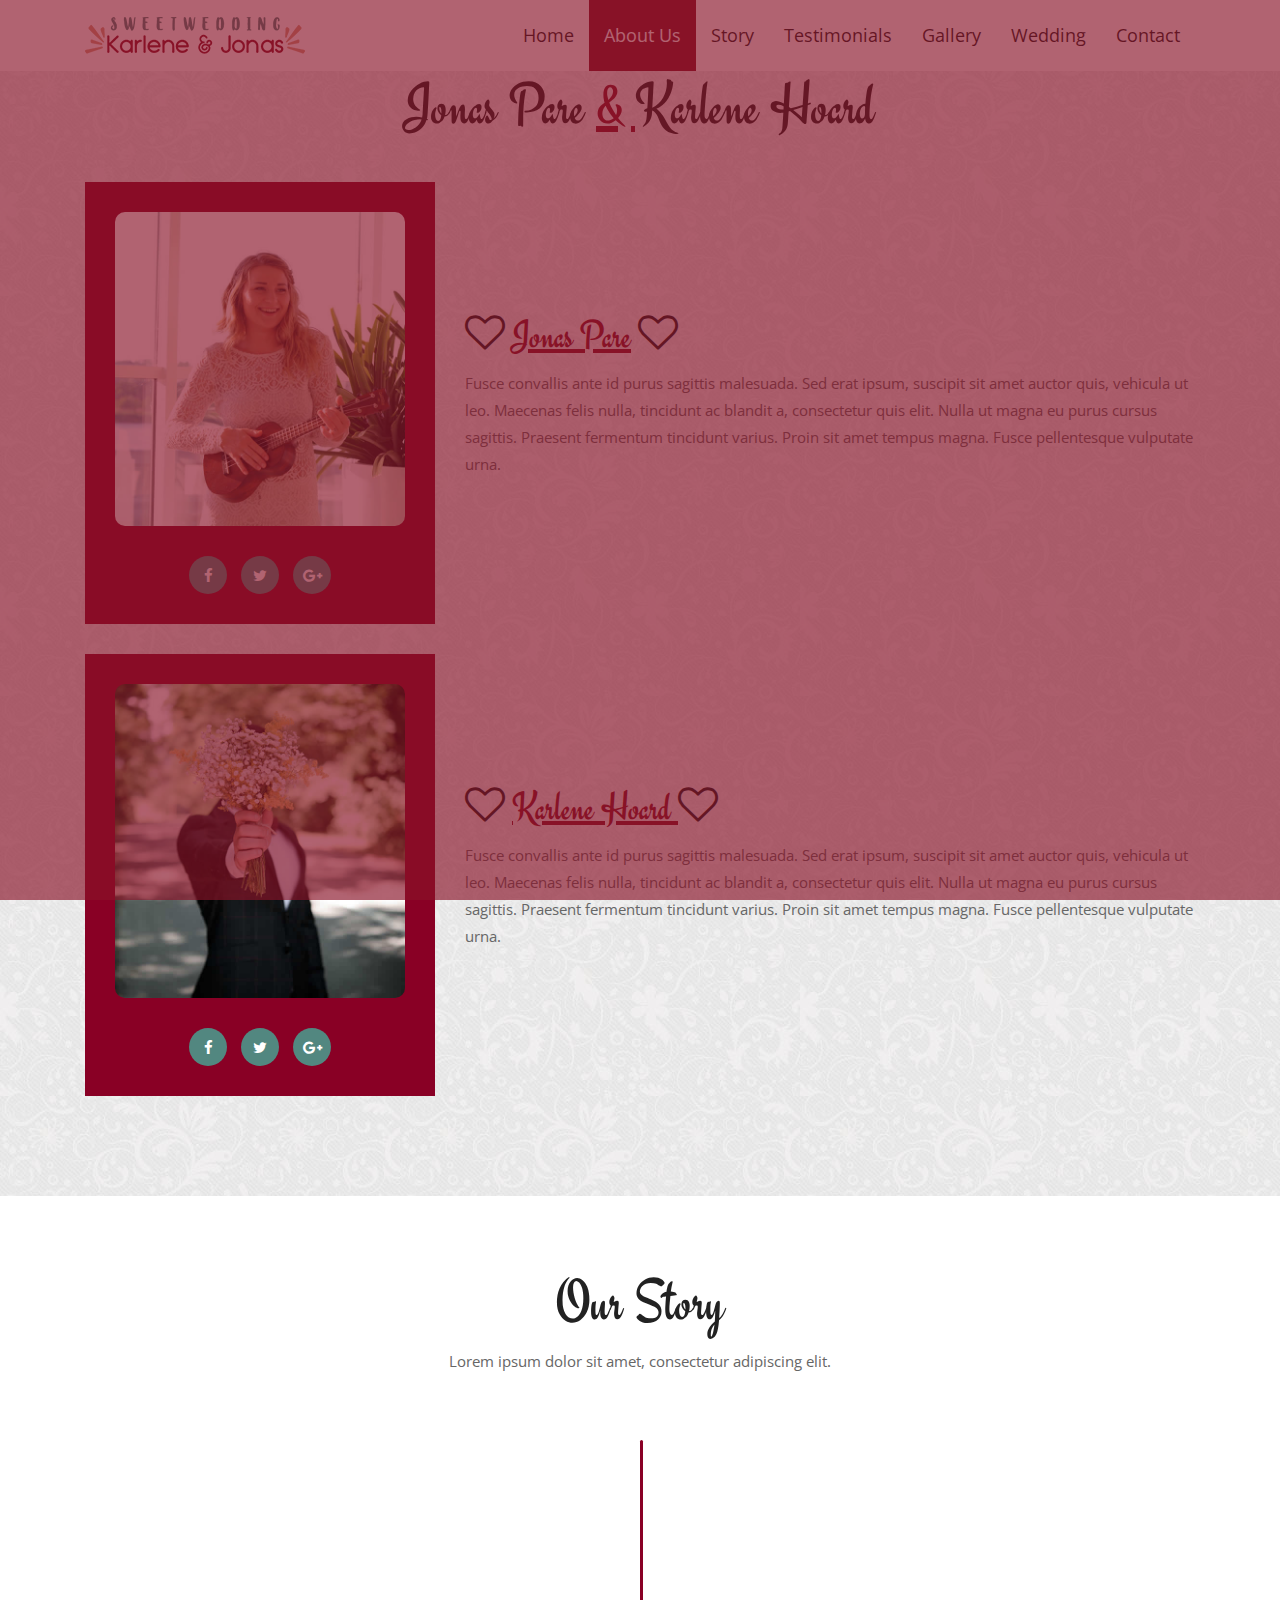
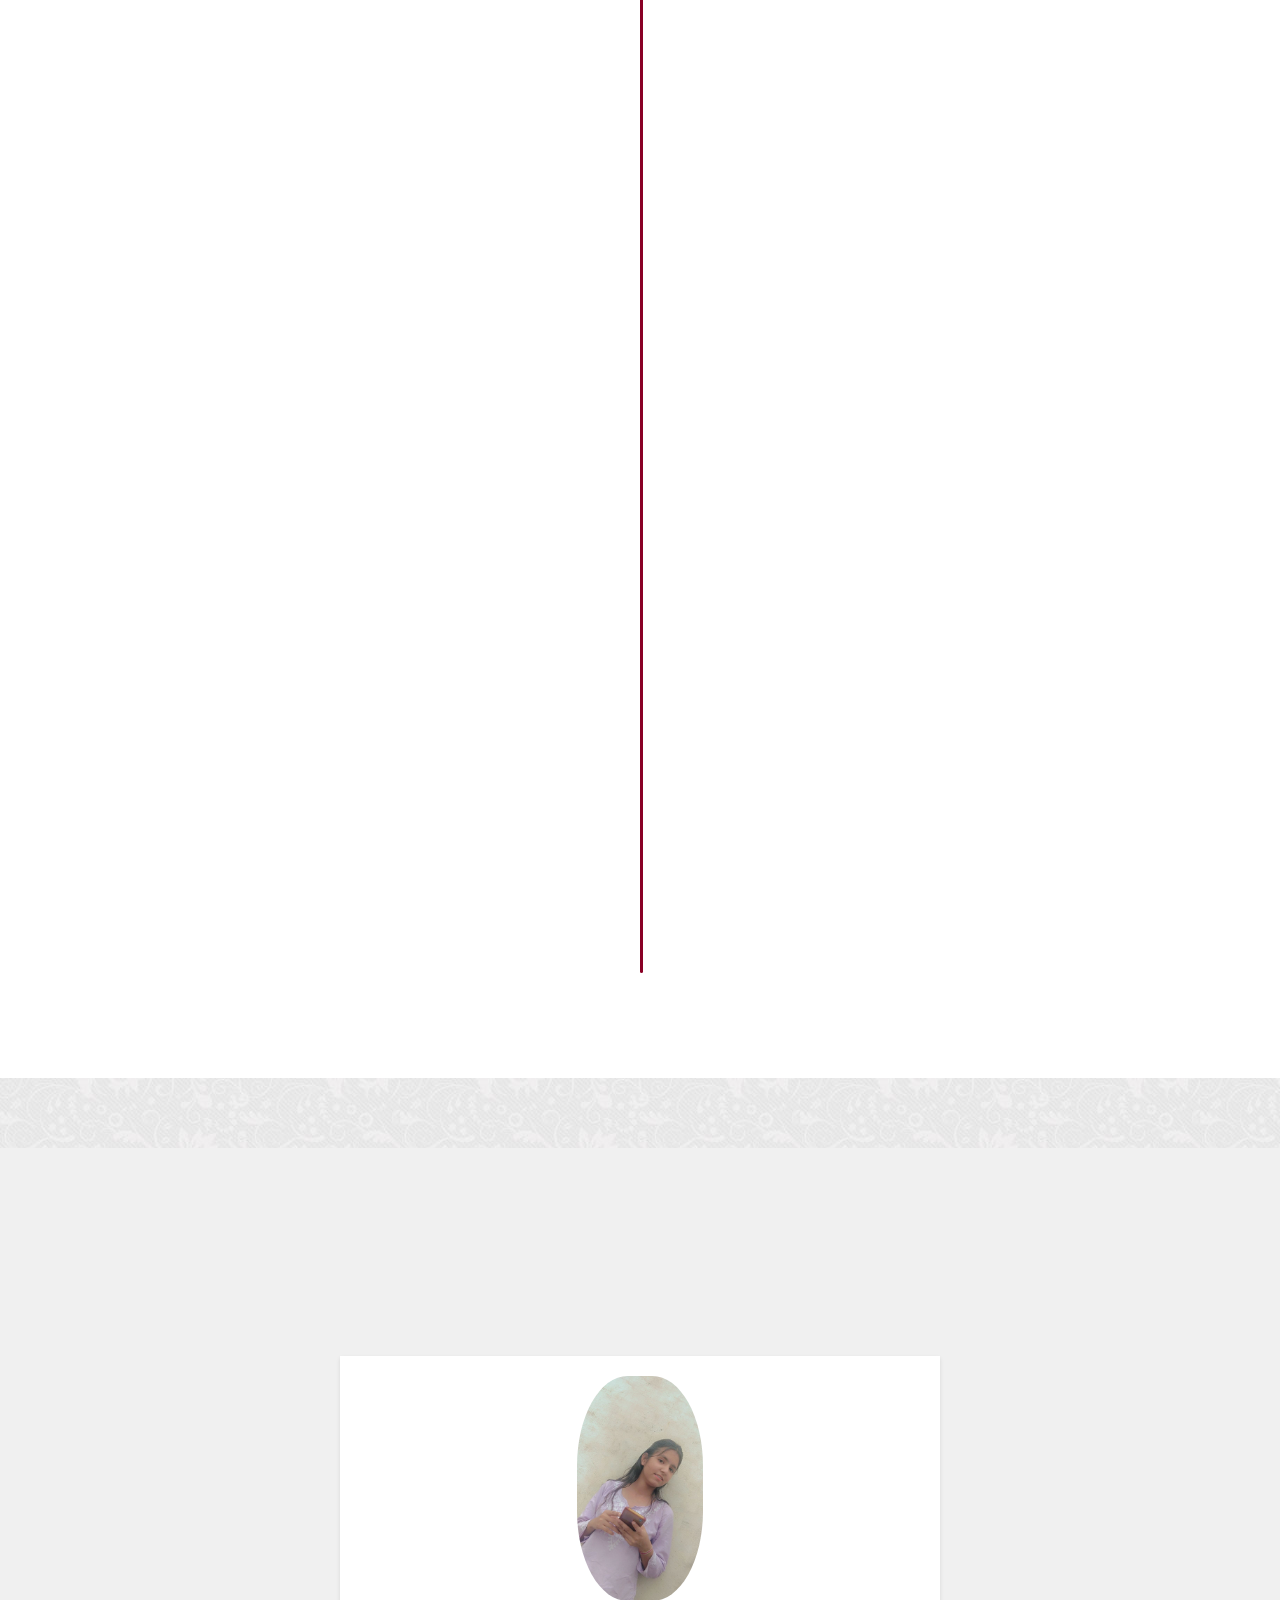
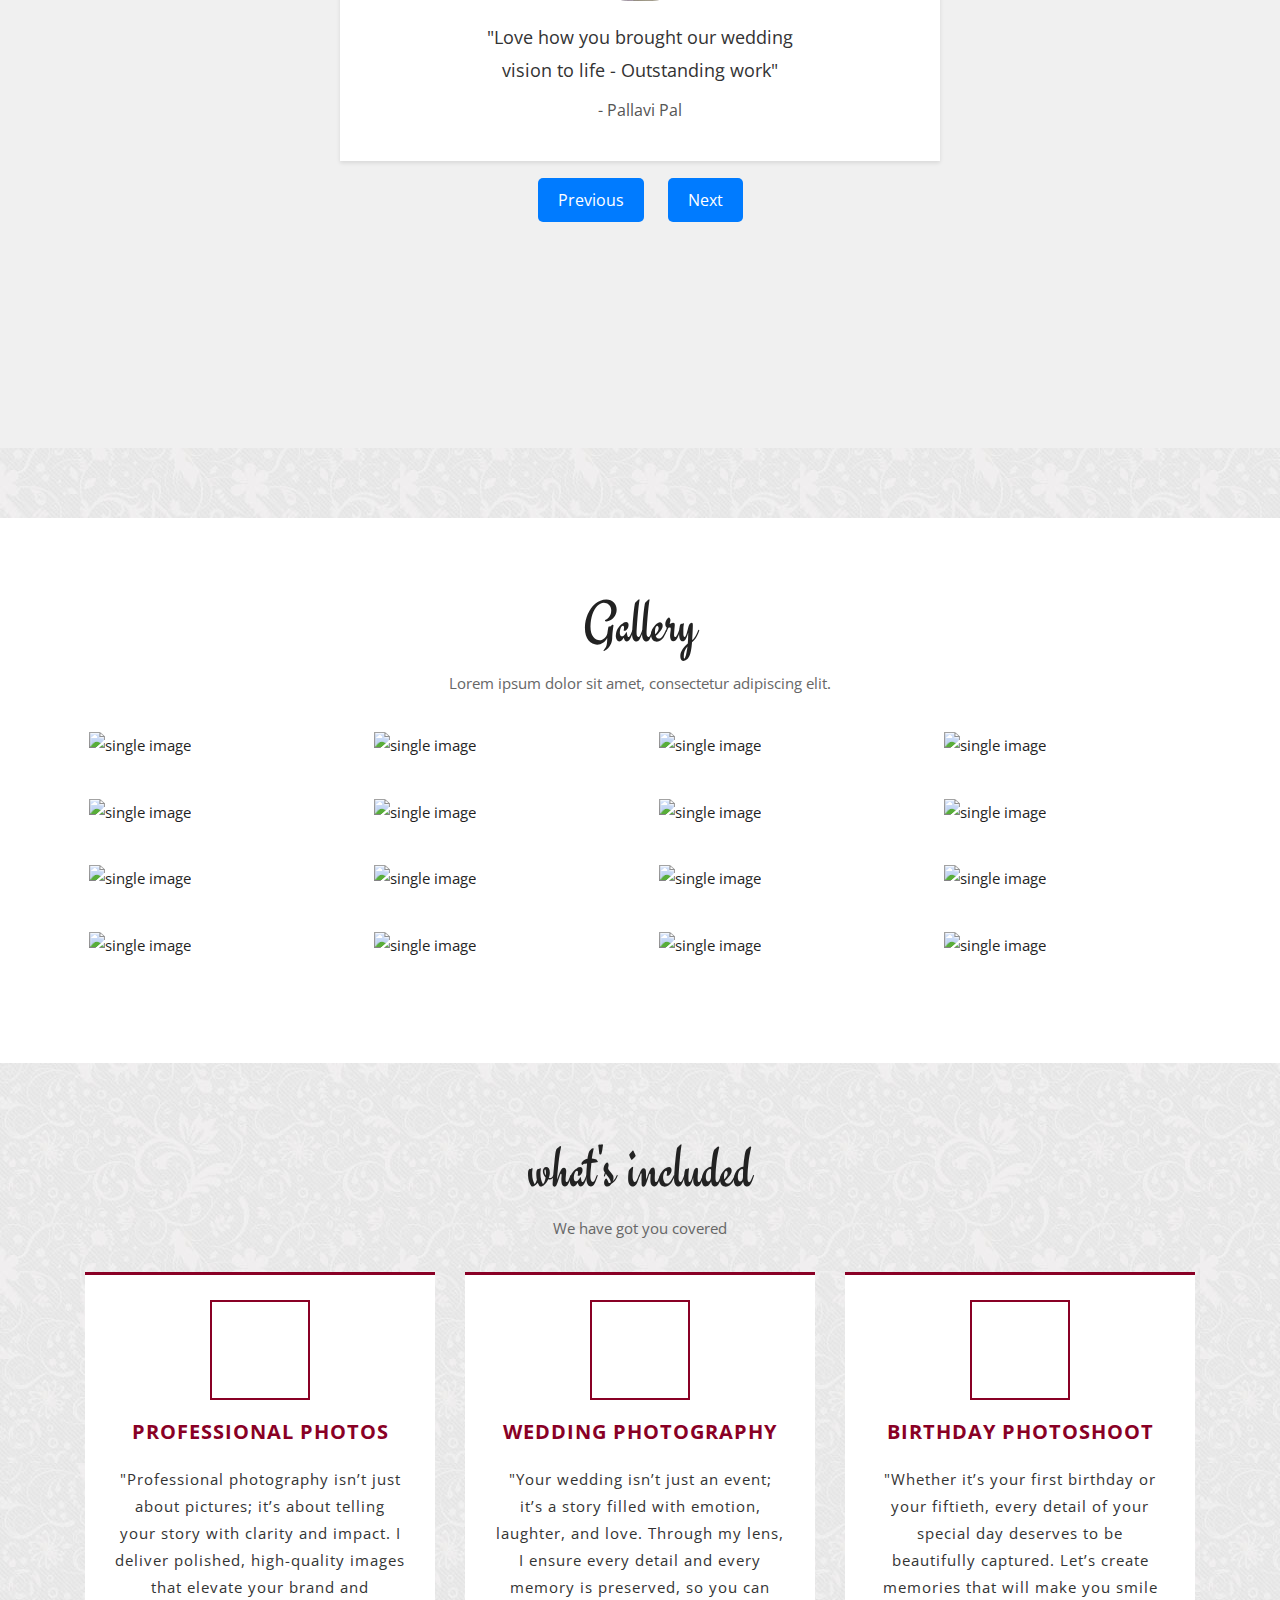
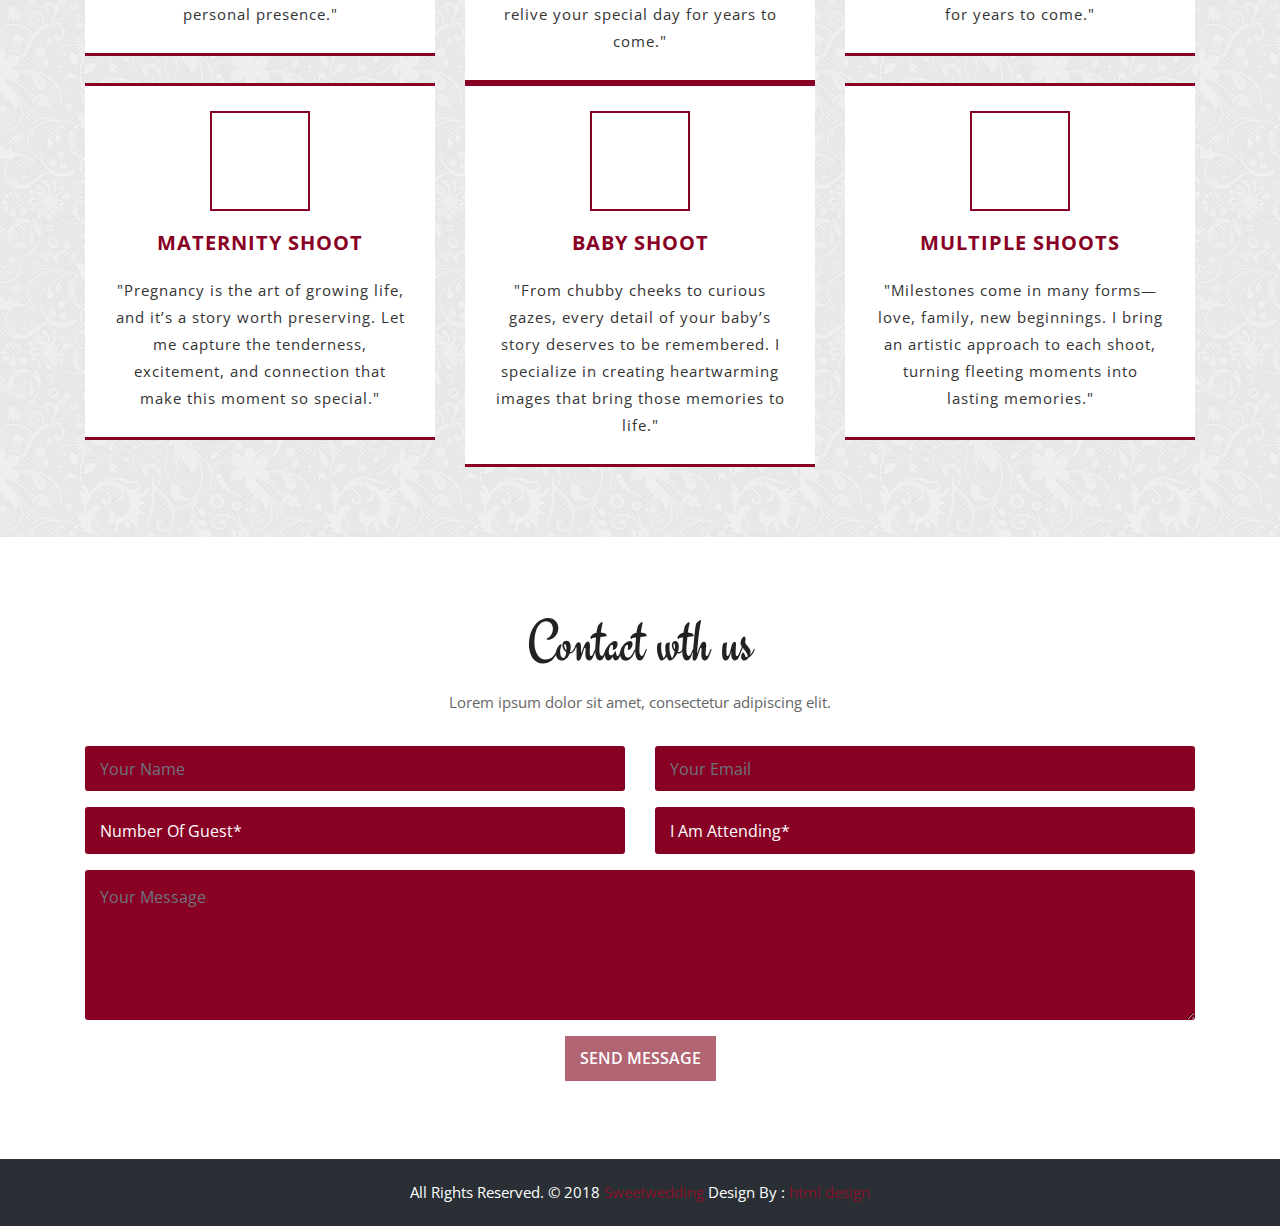
==== commit f7afb577: "inserted-images and review in testimonials" ====
--- a/index.html
+++ b/index.html
@@ -271,19 +271,22 @@
 		<div class="testimonial">
 			<div class="testimonial-slider">
 				<div class="slide active">
-					<img src="testimonial/02.jpg" alt="Testimonial 1">
-					<p class="testimonial-content">"This is the first testimonial."</p>
-					<p class="testimonial-author">- Author 1</p>
+					<img src="testimonial/01.jpg" alt="Testimonial 1">
+					<p class="testimonial-content">"Love how you brought our wedding<br>
+						vision to life - Outstanding work"</p>
+					<p class="testimonial-author">- Pallavi Pal</p>
 				</div>
 				<div class="slide">
-					<img src="testimonial/16.jpg" alt="Testimonial 2">
-					<p class="testimonial-content">"This is the second testimonial."</p>
-					<p class="testimonial-author">- Author 2</p>
+					<img src="testimonial/02.jpg" alt="Testimonial 2">
+					<p class="testimonial-content">""Stress-free wedding planning thanks to<br> your expert team - grateful!" 
+						"</p>
+					<p class="testimonial-author">- Jatin Pal</p>
 				</div>
 				<div class="slide">
-					<img src="testimonial/16.jpg" alt="Testimonial 3">
-					<p class="testimonial-content">"This is the third testimonial."</p>
-					<p class="testimonial-author">- Author 3</p>
+					<img src="testimonial/03.jpg" alt="Testimonial 3">
+					<p class="testimonial-content">""Exceeded our expectations - your wedding<br> services truly unforgettable!" 
+						"</p>
+					<p class="testimonial-author">- Amit singh</p>
 				</div>
 			</div>
 			<div class="btn">
@@ -504,52 +507,7 @@
 	
 	<!-- End Wedding -->
 	
-	<!-- Start Events -->
-	<!-- <div id="events" class="events-box">
-		<div class="container">
-			<div class="row">
-				<div class="col-lg-12">
-					<div class="title-box">
-						<h2>Events</h2>
-						<p>Lorem ipsum dolor sit amet, consectetur adipiscing elit. </p>
-					</div>
-				</div>
-			</div>
-			<div class="row">
-				<div class="col-lg-4 col-md-6 col-sm-12">
-					<div class="event-inner">
-						<div class="event-img">
-							<img class="img-fluid" src="images/event-img-01.jpg" alt="" />
-						</div>
-						<h2>2 June 2018 Engagement</h2>
-						<p>Lorem Ipsum is simply dummy text of the printing and typesetting industry. Lorem Ipsum has been the industry's standard </p>
-						<a href="#">See location <i class="fa fa-angle-double-right" aria-hidden="true"></i></a>
-					</div>
-				</div>
-				<div class="col-lg-4 col-md-6 col-sm-12">
-					<div class="event-inner">
-						<div class="event-img">
-							<img class="img-fluid" src="images/event-img-02.jpg" alt="" />
-						</div>
-						<h2>3 June 2018 Main Ceremony </h2>
-						<p>Lorem Ipsum is simply dummy text of the printing and typesetting industry. Lorem Ipsum has been the industry's standard </p>
-						<a href="#">See location <i class="fa fa-angle-double-right" aria-hidden="true"></i></a>
-					</div>
-				</div>
-				<div class="col-lg-4 col-md-6 col-sm-12">
-					<div class="event-inner">
-						<div class="event-img">
-							<img class="img-fluid" src="images/event-img-03.jpg" alt="" />
-						</div>
-						<h2>4 June 2018 Wedding party </h2>
-						<p>Lorem Ipsum is simply dummy text of the printing and typesetting industry. Lorem Ipsum has been the industry's standard </p>
-						<a href="#">See location <i class="fa fa-angle-double-right" aria-hidden="true"></i></a>
-					</div>
-				</div>
-			</div>
-		</div>
-	</div> -->
-	<!-- End Events -->
+	
 	
 	<!-- Start Contact -->
 	<div id="contact" class="contact-box">
--- a/testimonial/testimonial.css
+++ b/testimonial/testimonial.css
@@ -27,9 +27,9 @@
 }
 
 .slide img {
-  max-width: 7em;
-  height: 6em;
-  border-radius: 50%;
+  max-width: 12em;
+  height: 15em;
+  border-radius: 40%;
   margin-bottom: 20px;
 }
 
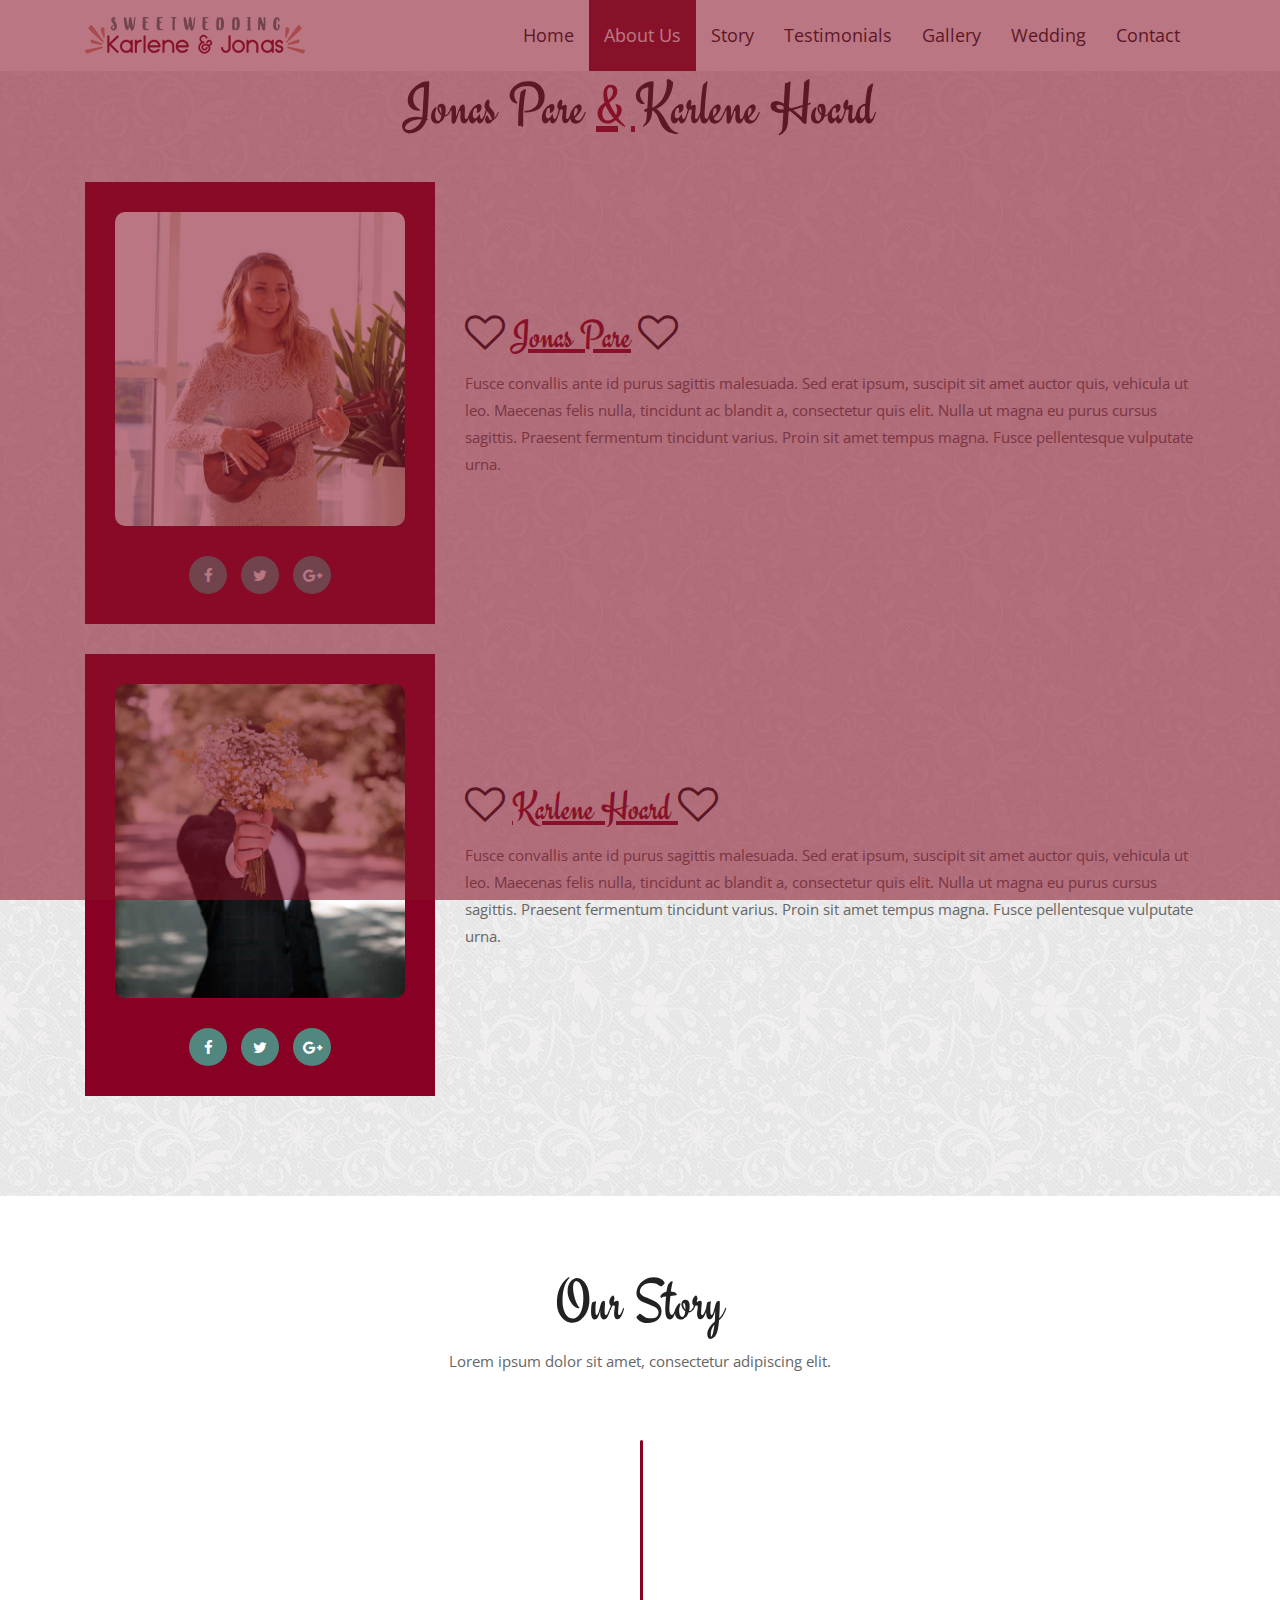
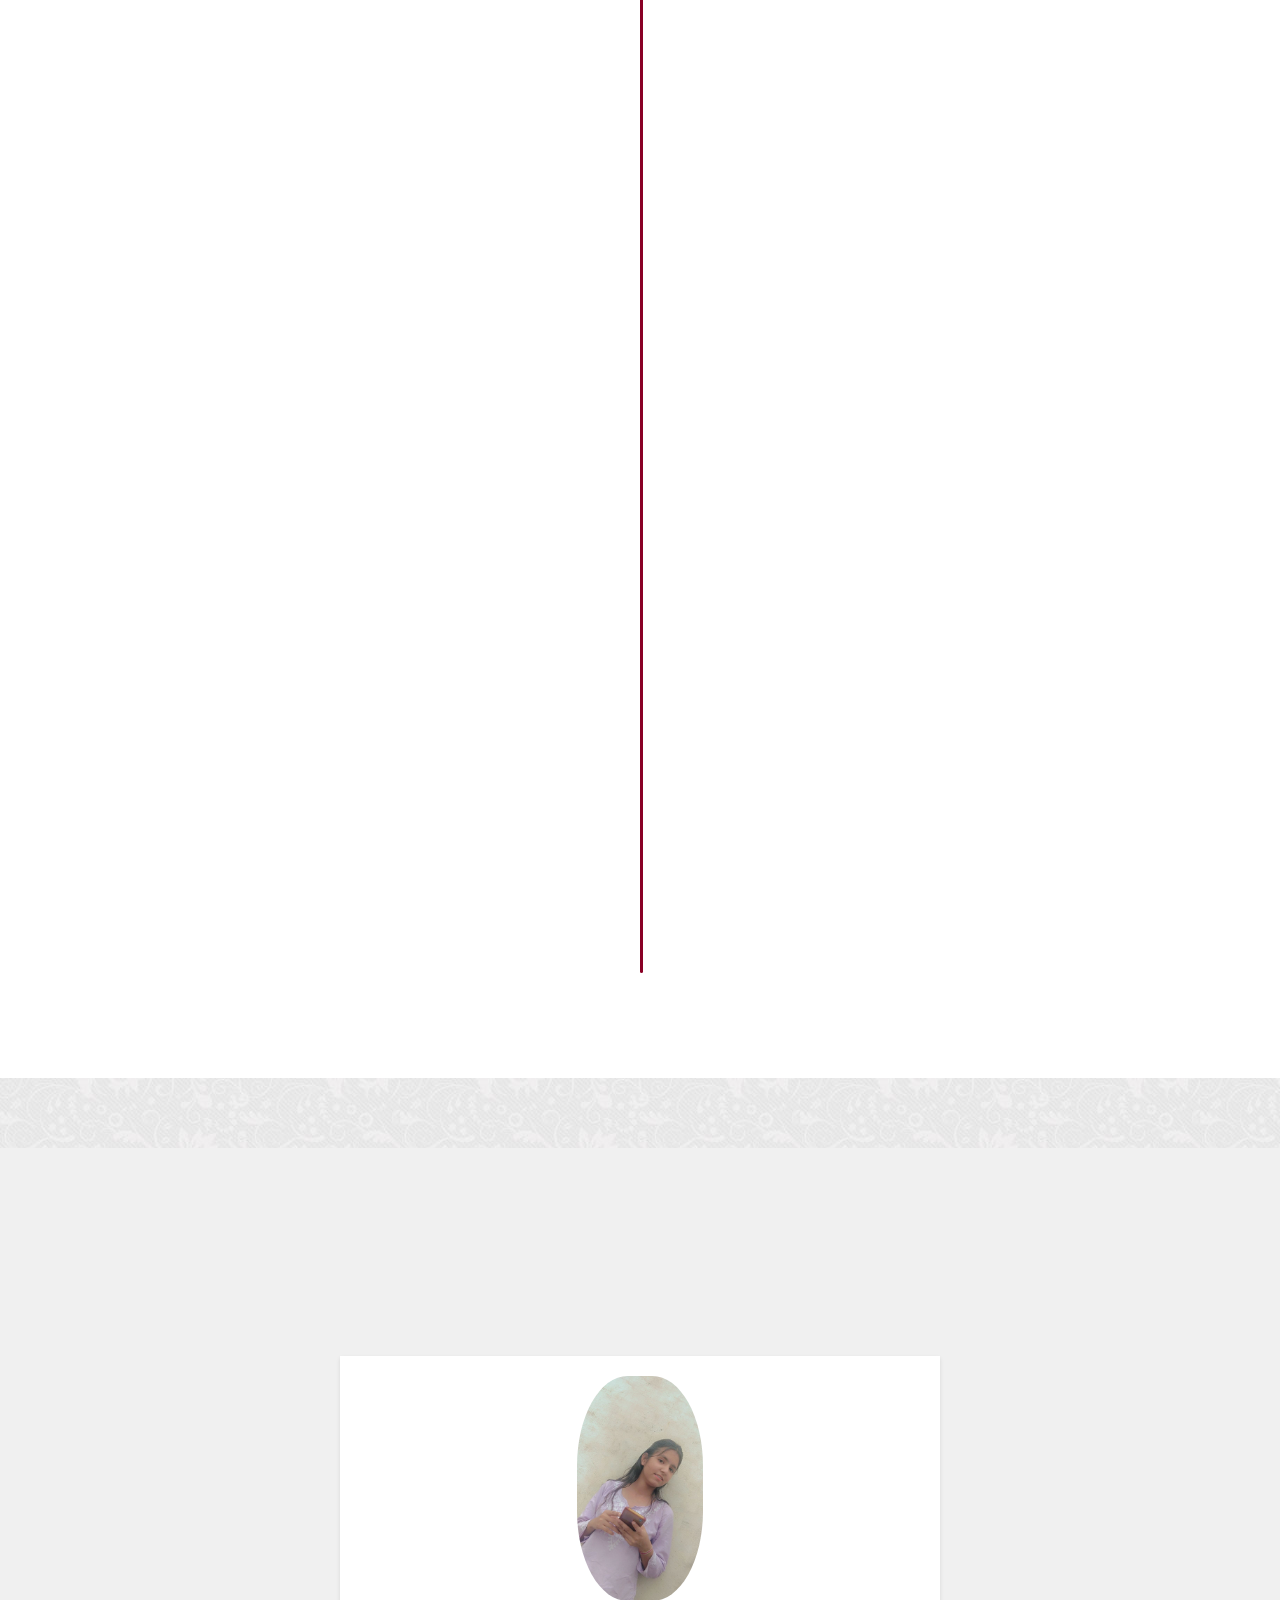
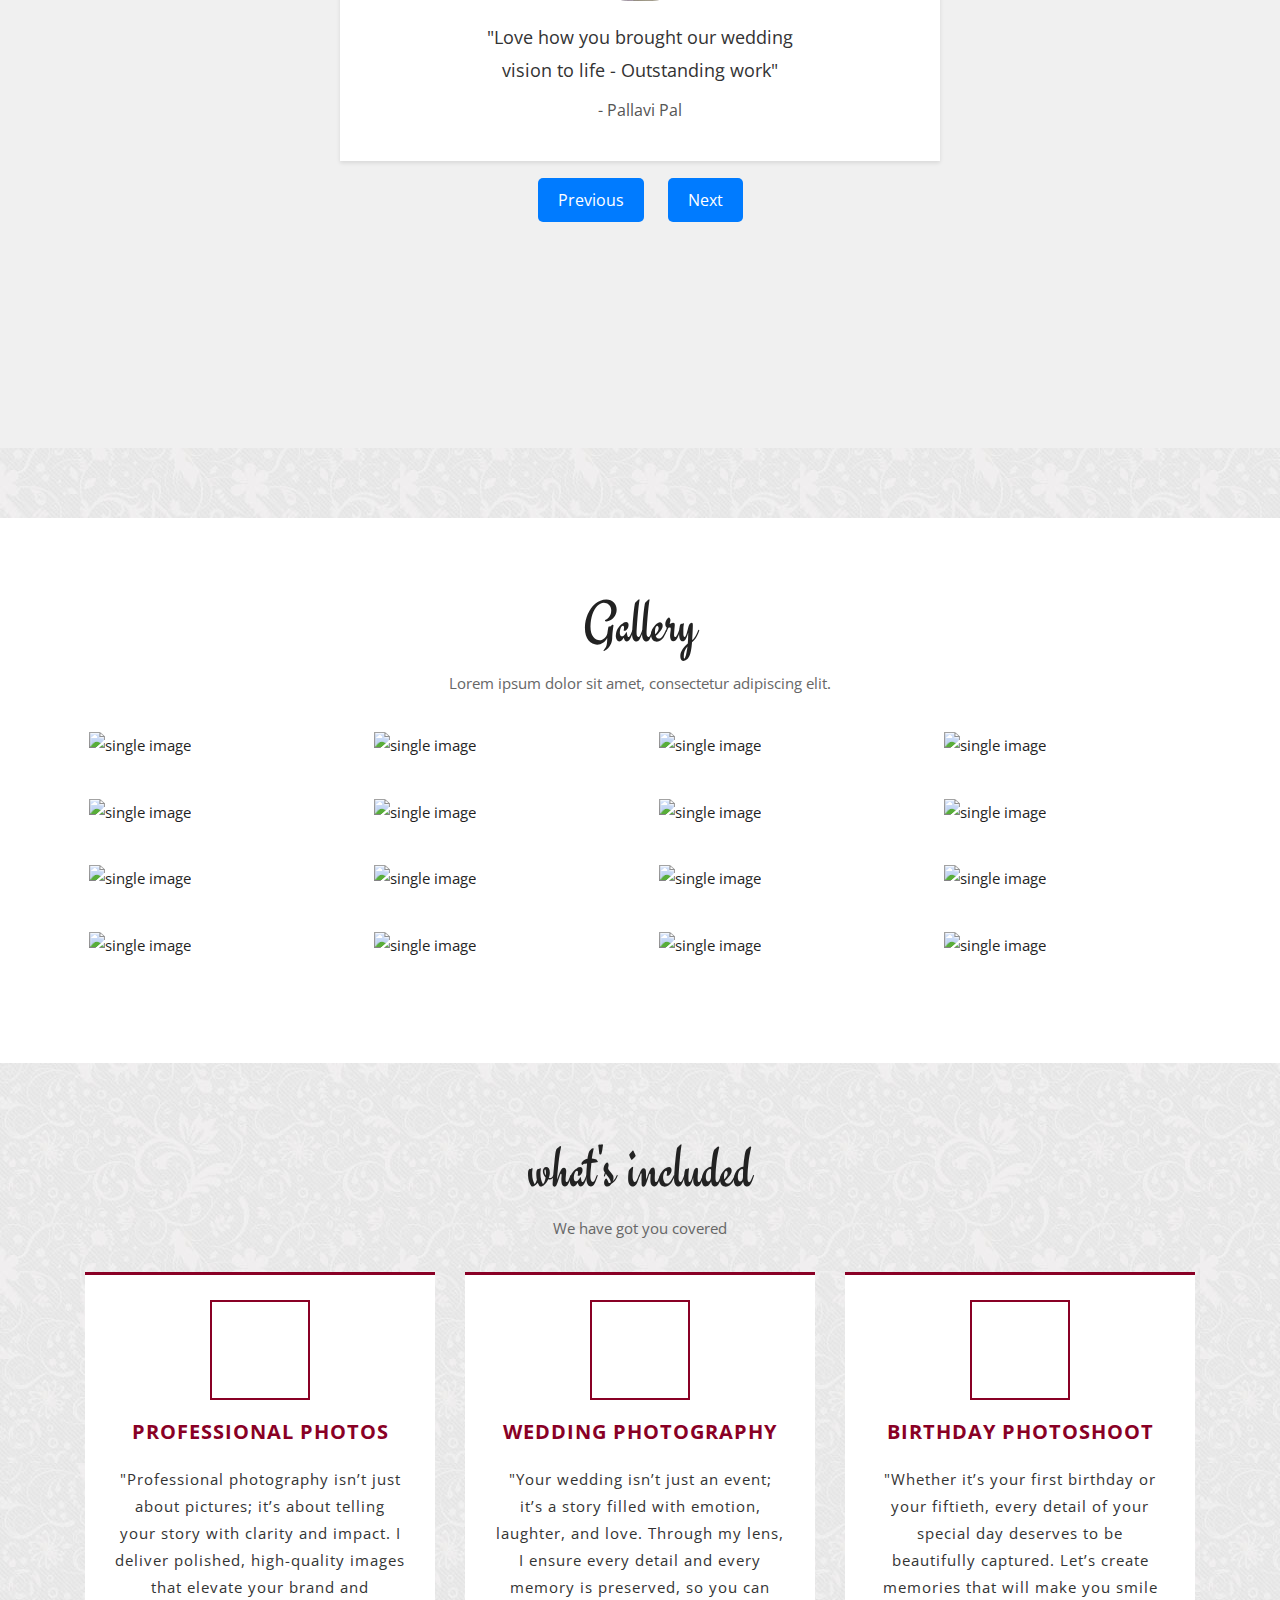
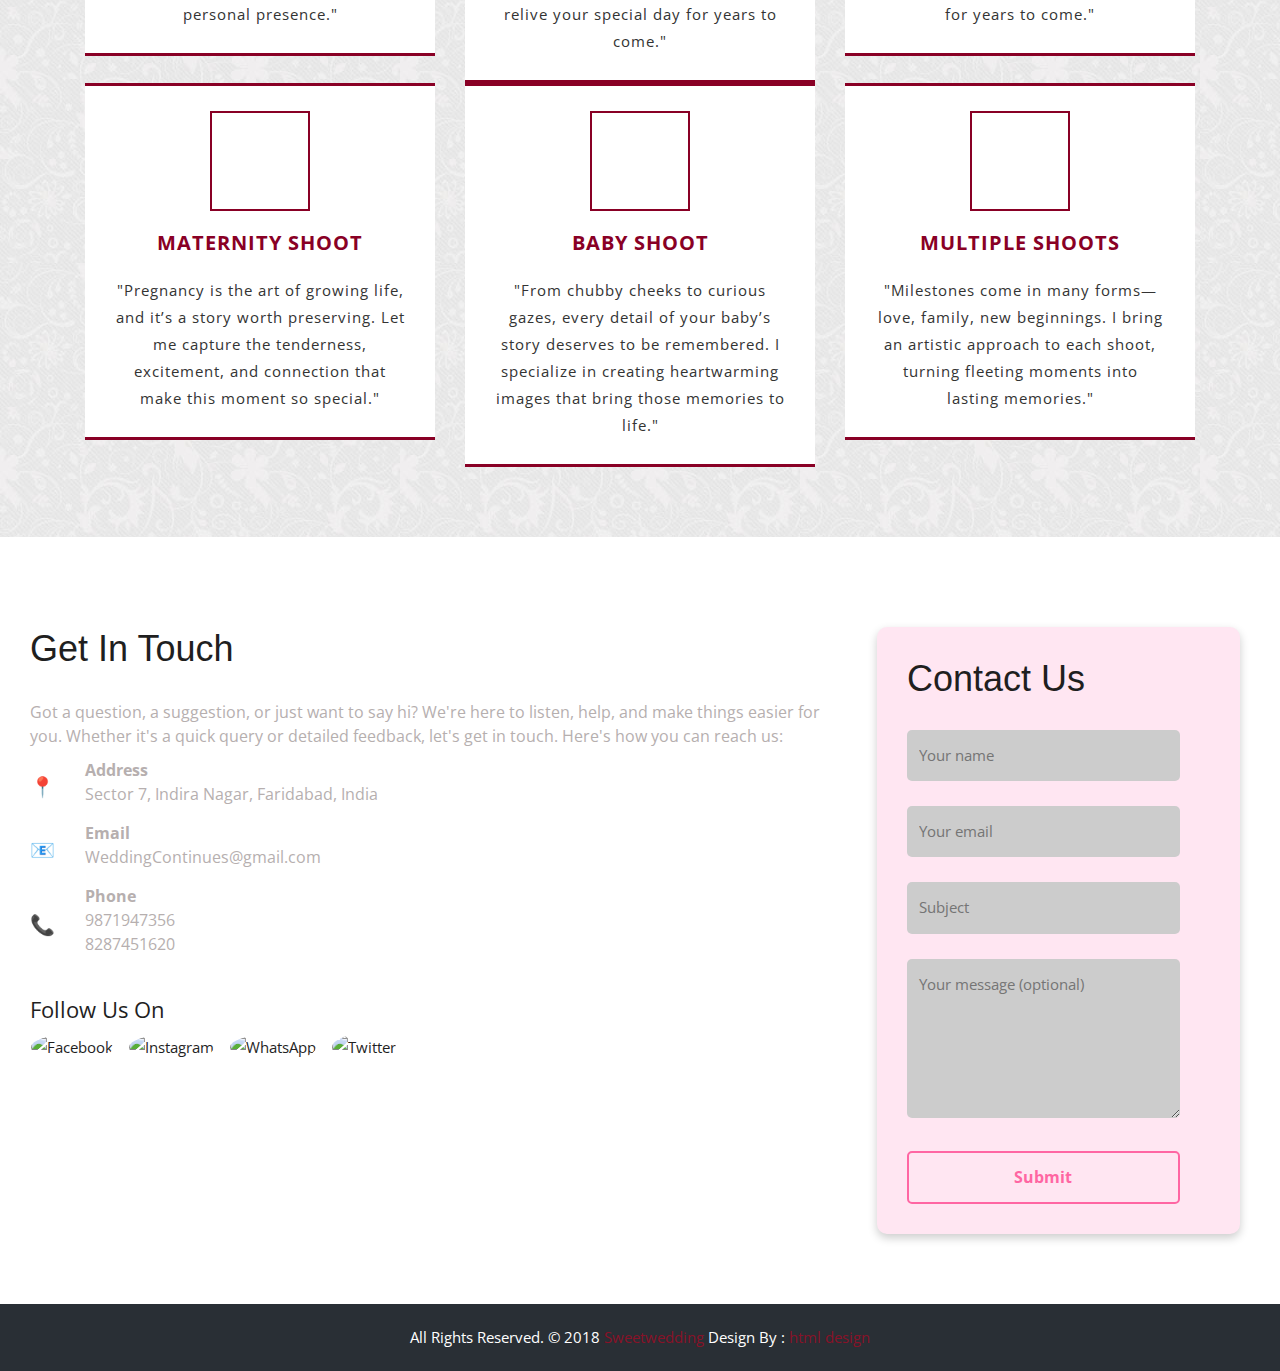
==== commit fab951d1: "xyxfga" ====
--- a/index.html
+++ b/index.html
@@ -7,6 +7,7 @@
     <!-- Mobile Metas -->
     <meta name="viewport" content="width=device-width, minimum-scale=1.0, maximum-scale=1.0, user-scalable=no">
 	 <link rel="stylesheet" href="testimonial/testimonial.css">
+	 <link rel="stylesheet" href="css/contact.css">
  
      <!-- Site Metas -->
     <title>Sweetwedding - Responsive OnePage HTML5 Template</title>  
@@ -510,75 +511,49 @@
 	
 	
 	<!-- Start Contact -->
-	<div id="contact" class="contact-box">
-		<div class="container">
-			<div class="row">
-				<div class="col-lg-12">
-					<div class="title-box">
-						<h2>Contact wth us</h2>
-						<p>Lorem ipsum dolor sit amet, consectetur adipiscing elit. </p>
-					</div>
-				</div>
-			</div>
-			<div class="row">
-				<div class="col-lg-12 col-sm-12 col-xs-12">
-				  <div class="contact-block">
-					<form id="contactForm">
-					  <div class="row">
-						<div class="col-md-6">
-							<div class="form-group">
-								<input type="text" class="form-control" id="name" name="name" placeholder="Your Name" required data-error="Please enter your name">
-								<div class="help-block with-errors"></div>
-							</div>                                 
-						</div>
-						<div class="col-md-6">
-							<div class="form-group">
-								<input type="text" placeholder="Your Email" id="email" class="form-control" name="name" required data-error="Please enter your email">
-								<div class="help-block with-errors"></div>
-							</div> 
-						</div>
-						<div class="col-md-6">
-							<div class="form-group">
-								<select class="custom-select d-block form-control" id="guest" required data-error="Please select an item in the list.">
-								  <option disabled selected>Number Of Guest*</option>
-								  <option value="1">1</option>
-								  <option value="2">2</option>
-								  <option value="3">3</option>
-								  <option value="4">4</option>
-								  <option value="5">5</option>
-								</select>
-								<div class="help-block with-errors"></div>
-							</div> 
-						</div>
-						<div class="col-md-6">
-							<div class="form-group">
-								<select class="custom-select d-block form-control" id="event" required data-error="Please select an item in the list.">
-								  <option disabled selected>I Am Attending*</option>
-								  <option value="1">All events</option>
-								  <option value="2">Wedding ceremony</option>
-								  <option value="3">Reception party</option>
-								</select>
-								<div class="help-block with-errors"></div>
-							</div> 
-						</div>
-						<div class="col-md-12">
-							<div class="form-group"> 
-								<textarea class="form-control" id="message" placeholder="Your Message" rows="8" data-error="Write your message" required></textarea>
-								<div class="help-block with-errors"></div>
-							</div>
-							<div class="submit-button text-center">
-								<button class="btn btn-common" id="submit" type="submit">Send Message</button>
-								<div id="msgSubmit" class="h3 text-center hidden"></div> 
-								<div class="clearfix"></div> 
-							</div>
-						</div>
-					  </div>            
-					</form>
-				  </div>
-				</div>
-			</div>
-		</div>
-	</div>
+	 <div id="contact" class="contact-box">
+		<div class="contact-container">
+			<div class="info-section">
+				<h1>Get In Touch</h1>
+				<p>
+					Got a question, a suggestion, or just want to say hi? We're here to listen, help, and make things easier for you.
+					Whether it's a quick query or detailed feedback, let's get in touch. Here's how you can reach us:
+				</p>
+				<div class="contact-info">
+					<div class="info-item">
+						<span class="icon">📍</span>
+						<p><strong>Address</strong><br>Sector 7, Indira Nagar, Faridabad, India</p>
+					</div>
+					<div class="info-item">
+						<span class="icon">📧</span>
+						<p><strong>Email</strong><br>WeddingContinues@gmail.com</p>
+					</div>
+					<div class="info-item">
+						<span class="icon">📞</span>
+						<p><strong>Phone</strong><br>9871947356<br>8287451620</p>
+					</div>
+				</div>
+				<h2>Follow Us On</h2>
+				<div class="social-icons">
+					<a href="#"><img src="facebook-icon.png" alt="Facebook"></a>
+					<a href="#"><img src="instagram-icon.png" alt="Instagram"></a>
+					<a href="#"><img src="whatsapp-icon.png" alt="WhatsApp"></a>
+					<a href="#"><img src="twitter-icon.png" alt="Twitter"></a>
+				</div>
+			</div>
+			<div class="form-section">
+				<h1>Contact Us</h1>
+				<form action="#" method="post">
+					<input type="text" name="name" placeholder="Your name" required>
+					<input type="email" name="email" placeholder="Your email" required>
+					<input type="text" name="subject" placeholder="Subject" required>
+					<textarea name="message" rows="5" placeholder="Your message (optional)"></textarea>
+					<button type="submit">Submit</button>
+				</form>
+			</div>
+		</div>
+	</div>
+	
 	<!-- End Contact -->
 	
 	<!-- Start Footer -->
--- a/css/contact.css
+++ b/css/contact.css
@@ -0,0 +1,93 @@
+body {
+    margin: 0;
+    /* font-family: Arial, sans-serif; */
+    /* background-color: rgb(255, 12, 202); */
+}
+
+.contact-container {
+    display: flex;
+    justify-content:space-around;
+    align-items: flex-start;
+    padding-right: 40px;
+    padding-left: 30px;
+    padding-top: 20px;
+    color: rgb(182, 175, 175);
+}
+
+.info-section {
+    flex: 1;
+    margin-right: 30px;
+}
+
+.info-section h1, .form-section h1 {
+    font-family: 'Cursive', sans-serif;
+    font-size: 36px;
+    margin-bottom: 20px;
+}
+
+.info-section p {
+    font-size: 16px;
+    line-height: 1.5;
+    margin-bottom: 10px;
+}
+
+.contact-info {
+    margin-bottom: 30px;
+}
+
+.info-item {
+    margin-bottom: 5px;
+    display: flex;
+}
+
+.icon {
+    font-size: 20px;
+    margin-right: 30px;
+    vertical-align: middle;
+    align-content: center;
+}
+
+.social-icons a img {
+    width: 40px;
+    height: 40px;
+    margin-right: 10px;
+    border-radius: 50%;
+    border: 1px solid white;
+}
+
+.form-section {
+    width: 30%;
+    /* flex: 1; */
+    background-color: #ffe6f2;
+    padding: 30px;
+    border-radius: 10px;
+    box-shadow: 0px 4px 10px rgba(0, 0, 0, 0.2);
+    /* height: 100%; */
+}
+
+form input, form textarea {
+    
+    width: 90%;
+    padding: 12px;
+    margin-bottom: 25px;
+    border: none;
+    border-radius: 5px;
+    background-color: #ccc;
+}
+
+form button {
+    width: 90%;
+    padding: 10px;
+    background-color: transparent;
+    border: 2px solid #ff66a3;
+    color: #ff66a3;
+    font-size: 16px;
+    font-weight: bold;
+    cursor: pointer;
+    border-radius: 5px;
+}
+
+form button:hover {
+    background-color: #ff66a3;
+    color: white;
+}